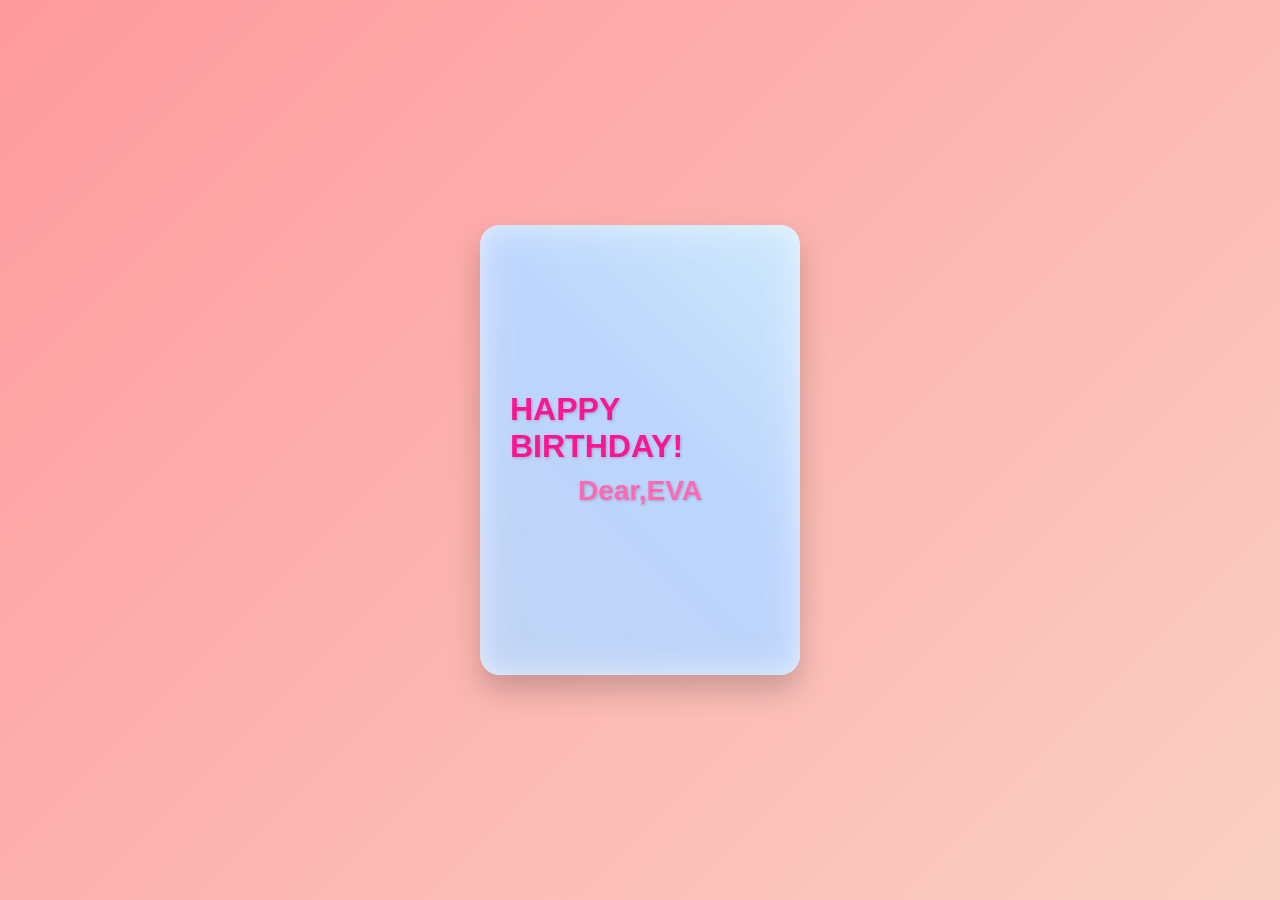
==== index.html @ 64f9e598 "Add files via upload" ====
<!DOCTYPE html>
<html lang="en">
<head>
    <meta charset="UTF-8">
    <meta name="viewport" content="width=device-width, initial-scale=1.0">
    <title>Happy Birthday Eva,!</title>
    <style>
       .riad00{
            color: darkgray;
            margin-right: -39%;
       }
        body {
            margin: 0;
            padding: 0;
            font-family: 'Arial', sans-serif;
            background-color: #f5f5f5;
            display: flex;
            justify-content: center;
            align-items: center;
            height: 100vh;
            overflow: hidden;
            transition: background-color 1s;
        }

        /* First Page - Decorated Card */
        .first-page {
            position: absolute;
            width: 100%;
            height: 100%;
            display: flex;
            justify-content: center;
            align-items: center;
            background: linear-gradient(135deg, #ff9a9e 0%, #fad0c4 100%);
            z-index: 10;
        }

        .decorated-card {
            width: 320px;
            height: 450px;
            background: white;
            border-radius: 20px;
            box-shadow: 0 15px 30px rgba(0, 0, 0, 0.2);
            display: flex;
            flex-direction: column;
            justify-content: center;
            align-items: center;
            padding: 30px;
            box-sizing: border-box;
            position: relative;
            overflow: hidden;
            transform-style: preserve-3d;
            transition: all 1s ease-in-out;
        }

        .decorated-card::before {
            content: "";
            position: absolute;
            top: -10px;
            left: -10px;
            right: -10px;
            bottom: -10px;
            background: linear-gradient(45deg, 
                          #ff9a9e, #fad0c4, #fbc2eb, #a6c1ee, 
                          #a1c4fd, #c2e9fb, #a1c4fd, #fbc2eb);
            background-size: 400% 400%;
            z-index: -1;
            animation: gradientBG 15s ease infinite;
            filter: blur(20px);
            opacity: 0.7;
        }

        .decorated-card h1 {
            font-size: 32px;
            color: #FF1493;
            margin-bottom: 10px;
            text-shadow: 1px 1px 3px rgba(0, 0, 0, 0.2);
            z-index: 2;
        }

        .decorated-card h2 {
            font-size: 28px;
            color: #FF69B4;
            margin-top: 0;
            text-shadow: 1px 1px 3px rgba(0, 0, 0, 0.2);
            z-index: 2;
        }

        .confetti {
            position: absolute;
            width: 10px;
            height: 10px;
            opacity: 0;
            z-index: 1;
        }

        .flipped {
            transform: rotateY(180deg);
            opacity: 0;
        }

        /* Cake Page */
        .page {
            display: none;
            flex-direction: column;
            align-items: center;
            justify-content: center;
            text-align: center;
            position: absolute;
            width: 100%;
            height: 100%;
            background: linear-gradient(to bottom, #ffe6eb, #fff);
        }

        .cake-container {
            position: relative;
            width: 100%;
            display: flex;
            flex-direction: column;
            align-items: center;
            margin-bottom: 30px;
        }

        .cake-title {
            font-size: 28px;
            color: #FF1493;
            margin-bottom: 20px;
            text-shadow: 1px 1px 3px rgba(0, 0, 0, 0.1);
            margin-bottom: 30%;
        }

        .cake {
            position: relative;
            width: 240px;
            height: 180px;
            z-index: 2;
        }

        .plate {
            width: 260px;
            height: 30px;
            background: none;
            border-radius: 50%;
            margin: auto;
            box-shadow: 0 5px 15px rgba(0, 0, 0, 0.1);
            position: relative;
            z-index: 1;
            margin-left: -5%;
            display: none;
        }

        .cake-bottom {
            width: 240px;
            height: 90px;
            background: linear-gradient(to bottom, #FFB6C1, #FF69B4);
            border-radius: 15px 15px 0 0;
            margin: auto;
            position: relative;
            z-index: 2;
            box-shadow: inset 0 -10px 20px rgba(255, 105, 180, 0.3);
        }

        .cake-top {
            width: 220px;
            height: 50px;
            background: linear-gradient(to bottom, #FF69B4, #FF1493);
            border-radius: 15px 15px 0 0;
            margin: 0 auto;
            position: relative;
            top: -10px;
            z-index: 3;
            box-shadow: inset 0 -10px 20px rgba(255, 20, 147, 0.3);
        }

        .frosting {
            position: absolute;
            width: 100%;
            height: 15px;
            background: white;
            border-radius: 50%;
            top: -7px;
            z-index: 4;
            box-shadow: 0 2px 5px rgba(0, 0, 0, 0.1);
            margin-top: 55%;
        }

        .candle {
            position: absolute;
            width: 8px;
            height: 45px;
            background: linear-gradient(to bottom, #FFF, #FFD700, #FFA500);
            top: -55px;
            z-index: 5;
            border-radius: 3px;
            box-shadow: 0 0 8px rgba(255, 215, 0, 0.5);
            margin-top: 5%;
        }

        .flame {
            position: absolute;
            width: 12px;
            height: 25px;
            background: linear-gradient(to bottom, #FFF, #FFA500, #FF4500);
            border-radius: 50% 50% 20% 20%;
            top: -25px;
            left: -2px;
            box-shadow: 0 0 20px #FF4500, 0 0 40px #FFA500;
            opacity: 1;
            transition: all 0.3s;
            animation: flicker 0.5s infinite alternate;
        }

        @keyframes flicker {
            0% { transform: scale(1); opacity: 1; }
            50% { transform: scale(1.1); opacity: 0.9; }
            100% { transform: scale(0.9); opacity: 0.8; }
        }

        .button {
            padding: 12px 25px;
            background: linear-gradient(to bottom, #FF69B4, #FF1493);
            color: white;
            border: none;
            border-radius: 50px;
            font-size: 18px;
            cursor: pointer;
            box-shadow: 0 5px 15px rgba(255, 105, 180, 0.4);
            transition: all 0.3s;
            margin-top: 20px;
            outline: none;
            z-index: 10;
        }

        .button:hover {
            transform: translateY(-3px);
            box-shadow: 0 8px 20px rgba(255, 105, 180, 0.6);
        }

        .button:active {
            transform: translateY(1px);
        }

        /* Final Card */
        .final-card {
            background: white;
            width: 320px;
            height: 450px;
            border-radius: 20px;
            box-shadow: 0 15px 30px rgba(0, 0, 0, 0.2);
            display: flex;
            flex-direction: column;
            justify-content: center;
            align-items: center;
            padding: 30px;
            box-sizing: border-box;
            position: relative;
            overflow: hidden;
        }

        .final-card::before {
            content: "";
            position: absolute;
            top: -10px;
            left: -10px;
            right: -10px;
            bottom: -10px;
            background: linear-gradient(45deg, 
                          #ff9a9e, #fad0c4, #fbc2eb, #a6c1ee, 
                          #a1c4fd, #c2e9fb, #a1c4fd, #fbc2eb);
            background-size: 400% 400%;
            z-index: -1;
            animation: gradientBG 15s ease infinite;
            filter: blur(20px);
            opacity: 0.7;
        }

        .final-card h2 {
            font-size: 24px;
            color: #FF1493;
            margin-bottom: 20px;
            text-align: center;
        }

        .final-card p {
            font-size: 16px;
            color: #555;
            margin: 10px 0;
            text-align: center;
            line-height: 1.5;
        }

        .balloon {
            position: absolute;
            width: 50px;
            height: 60px;
            border-radius: 50%;
            opacity: 0.8;
            z-index: 1;
        }

        .balloon-string {
            position: absolute;
            width: 1px;
            background-color: darkgray;
        }

        @keyframes gradientBG {
            0% { background-position: 0% 50%; }
            50% { background-position: 100% 50%; }
            100% { background-position: 0% 50%; }
        }

        @keyframes float {
            0% {
                transform: translateY(0) rotate(0deg);
                opacity: 1;
            }
            100% {
                transform: translateY(-100px) rotate(360deg);
                opacity: 0;
            }
        }

        @keyframes floatUp {
            0% {
                transform: translateY(0) rotate(0deg);
                opacity: 1;
            }
            100% {
                transform: translateY(-500px) rotate(360deg);
                opacity: 0;
            }
        }

        /* Particles for blowing effect */
        .particle {
            position: absolute;
            background-color: rgba(255, 255, 255, 0.8);
            border-radius: 50%;
            pointer-events: none;
            z-index: 5;
        }
    </style>
</head>
<body>
    <!-- First Page - Decorated Card -->
    <div class="first-page" id="firstPage">
        <div class="decorated-card" id="birthdayCard">
            <h1>HAPPY BIRTHDAY!</h1>
            <h2>Dear,EVA</h2>
            <div id="confettiContainer1"></div>
        </div>
    </div>

    <!-- Cake Page -->
    <div class="page" id="cakePage">
        <h1 class="cake-title">Happy Birthday To You!</h1>
        <div class="cake-container">
            <div class="cake">
                <div class="plate"></div>
                <div class="cake-bottom"></div>
                <div class="cake-top"></div>
                <div class="frosting"></div>
                <div id="candlesContainer"></div>
            </div>
        </div>
        <button class="button" id="blowButton">Blow <Out></Out> Candles</button>
    </div>

    <!-- Final Card Page -->
    <div class="page" id="finalPage">
        <div class="final-card" id="finalCard">
            <h2>Happy Birthday Dear,</h2>
            <p>I know you're not having a great time.</p>
            <p>But I hope things get better soon.</p>
            <p>I pray that good things will happen</p>
            <p>and that you stay well.</p>
            <label class="riad00">@Riad</label>
            <div id="balloonsContainer"></div>
            <div id="confettiContainer2"></div>
        </div>
        <button class="button" id="restartButton">View Again</button>
    </div>

    <script>
        document.addEventListener('DOMContentLoaded', function() {
            const firstPage = document.getElementById('firstPage');
            const birthdayCard = document.getElementById('birthdayCard');
            const cakePage = document.getElementById('cakePage');
            const finalPage = document.getElementById('finalPage');
            const candlesContainer = document.getElementById('candlesContainer');
            const blowButton = document.getElementById('blowButton');
            const restartButton = document.getElementById('restartButton');
            const finalCard = document.getElementById('finalCard');
            const balloonsContainer = document.getElementById('balloonsContainer');
            const confettiContainer1 = document.getElementById('confettiContainer1');
            const confettiContainer2 = document.getElementById('confettiContainer2');

            // Create confetti for first page
            function createConfetti(container) {
                const colors = ['#ff9a9e', '#fad0c4', '#fbc2eb', '#a6c1ee', '#a1c4fd', '#c2e9fb'];
                
                for (let i = 0; i < 50; i++) {
                    const confetti = document.createElement('div');
                    confetti.className = 'confetti';
                    confetti.style.background = colors[Math.floor(Math.random() * colors.length)];
                    
                    // Random position
                    confetti.style.left = `${Math.random() * 320}px`;
                    confetti.style.top = `${Math.random() * 450}px`;
                    
                    // Random shape
                    if (Math.random() > 0.5) {
                        confetti.style.borderRadius = '50%';
                    } else {
                        confetti.style.borderRadius = '0';
                        confetti.style.transform = `rotate(${Math.random() * 360}deg)`;
                    }
                    
                    // Random size
                    const size = Math.random() * 12 + 5;
                    confetti.style.width = `${size}px`;
                    confetti.style.height = `${size}px`;
                    
                    container.appendChild(confetti);
                    
                    // Animate with delay
                    setTimeout(() => {
                        confetti.style.opacity = '1';
                        confetti.style.animation = `float ${Math.random() * 3 + 2}s linear forwards`;
                    }, i * 50);
                }
            }

            // Create 19 improved candles
            function createCandles() {
                for (let i = 0; i < 19; i++) {
                    const candle = document.createElement('div');
                    candle.className = 'candle';
                    
                    // Position candles evenly across the cake
                    const leftPosition = 10 + (i * 11.5);
                    candle.style.left = `${leftPosition}px`;
                    
                    const flame = document.createElement('div');
                    flame.className = 'flame';
                    flame.id = `flame-${i}`;
                    
                    candle.appendChild(flame);
                    candlesContainer.appendChild(candle);
                }
            }

            // Create balloons for final card
            function createBalloons() {
                const colors = ['#ff9a9e', '#fad0c4', '#fbc2eb', '#a6c1ee', '#a1c4fd', '#c2e9fb'];
                
                for (let i = 0; i < 12; i++) {
                    const balloon = document.createElement('div');
                    balloon.className = 'balloon';
                    balloon.style.background = colors[i % colors.length];
                    
                    // Random position
                    const left = Math.random() * 270 + 25;
                    const top = Math.random() * 350 + 100;
                    balloon.style.left = `${left}px`;
                    balloon.style.top = `${top}px`;
                    
                    // Random size
                    const size = Math.random() * 30 + 40;
                    balloon.style.width = `${size}px`;
                    balloon.style.height = `${size * 1.25}px`;
                    
                    // String
                    const string = document.createElement('div');
                    string.className = 'balloon-string';
                    string.style.left = `${left + size/2}px`;
                    string.style.top = `${top + size * 1.25}px`;
                    string.style.height = `${Math.random() * 50 + 50}px`;
                    string.style.transform = `rotate(${Math.random() * 30 - 15}deg)`;
                    
                    balloonsContainer.appendChild(balloon);
                    balloonsContainer.appendChild(string);
                    
                    // Animate balloon
                    balloon.style.animation = `floatUp ${Math.random() * 10 + 10}s linear infinite`;
                    balloon.style.animationDelay = `${Math.random() * 5}s`;
                }
            }

            // First page confetti
            createConfetti(confettiContainer1);

            // Animate first page transition to cake page
            setTimeout(() => {
                birthdayCard.classList.add('flipped');
                
                setTimeout(() => {
                    firstPage.style.display = 'none';
                    cakePage.style.display = 'flex';
                    createCandles();
                }, 1000);
            }, 3000);

            // Blow out candles animation
            blowButton.addEventListener('click', function() {
                // Disable button during animation
                blowButton.disabled = true;
                
                // Create particles for blowing effect
                for (let i = 0; i < 50; i++) {
                    createParticle();
                }
                
                // Blow out each candle with slight delay between them
                const flames = document.querySelectorAll('.flame');
                let candlesBlown = 0;
                
                flames.forEach((flame, index) => {
                    setTimeout(() => {
                        // Flicker before going out
                        flame.style.animation = 'none';
                        flame.style.transform = 'scale(1.5)';
                        flame.style.opacity = '0.7';
                        
                        setTimeout(() => {
                            flame.style.opacity = '0';
                            flame.style.transform = 'scale(0)';
                            
                            // Create smoke effect
                            createSmoke(flame);
                            
                            candlesBlown++;
                            
                            // If all candles are blown, show final page
                            if (candlesBlown === flames.length) {
                                setTimeout(() => {
                                    cakePage.style.display = 'none';
                                    finalPage.style.display = 'flex';
                                    createBalloons();
                                    createConfetti(confettiContainer2);
                                    document.body.style.backgroundColor = '#ffe6eb';
                                }, 1000);
                            }
                        }, 200);
                    }, index * 150);
                });
            });

            // Restart button
            restartButton.addEventListener('click', function() {
                finalPage.style.display = 'none';
                firstPage.style.display = 'flex';
                birthdayCard.classList.remove('flipped');
                setTimeout(() => {
                    birthdayCard.classList.add('flipped');
                    setTimeout(() => {
                        firstPage.style.display = 'none';
                        cakePage.style.display = 'flex';
                        
                        // Reset candles
                        candlesContainer.innerHTML = '';
                        createCandles();
                        
                        // Reset blow button
                        blowButton.disabled = false;
                    }, 1000);
                }, 500);
            });

            // Create particle for blowing effect
            function createParticle() {
                const particle = document.createElement('div');
                particle.className = 'particle';
                
                // Random size and position
                const size = Math.random() * 5 + 2;
                particle.style.width = `${size}px`;
                particle.style.height = `${size}px`;
                
                // Position near the button
                particle.style.left = `${Math.random() * 100 + 150}px`;
                particle.style.top = `${Math.random() * 50 + 450}px`;
                
                document.body.appendChild(particle);
                
                // Animate particle
                const animationDuration = Math.random() * 2 + 1;
                particle.style.animation = `float ${animationDuration}s linear forwards`;
                
                // Remove particle after animation
                setTimeout(() => {
                    particle.remove();
                }, animationDuration * 1000);
            }

            // Create smoke effect for extinguished candles
            function createSmoke(flame) {
                for (let i = 0; i < 5; i++) {
                    setTimeout(() => {
                        const smoke = document.createElement('div');
                        smoke.className = 'particle';
                        smoke.style.backgroundColor = `rgba(100, 100, 100, ${Math.random() * 0.5 + 0.3})`;
                        
                        // Random size and position
                        const size = Math.random() * 8 + 4;
                        smoke.style.width = `${size}px`;
                        smoke.style.height = `${size}px`;
                        
                        // Position at the candle
                        const candleRect = flame.parentElement.getBoundingClientRect();
                        smoke.style.left = `${candleRect.left + candleRect.width/2 - size/2}px`;
                        smoke.style.top = `${candleRect.top - 10}px`;
                        
                        document.body.appendChild(smoke);
                        
                        // Animate smoke
                        const animationDuration = Math.random() * 3 + 2;
                        smoke.style.animation = `float ${animationDuration}s linear forwards`;
                        
                        // Remove smoke after animation
                        setTimeout(() => {
                            smoke.remove();
                        }, animationDuration * 1000);
                    }, i * 200);
                }
            }
        });
    </script>
</body>
</html>
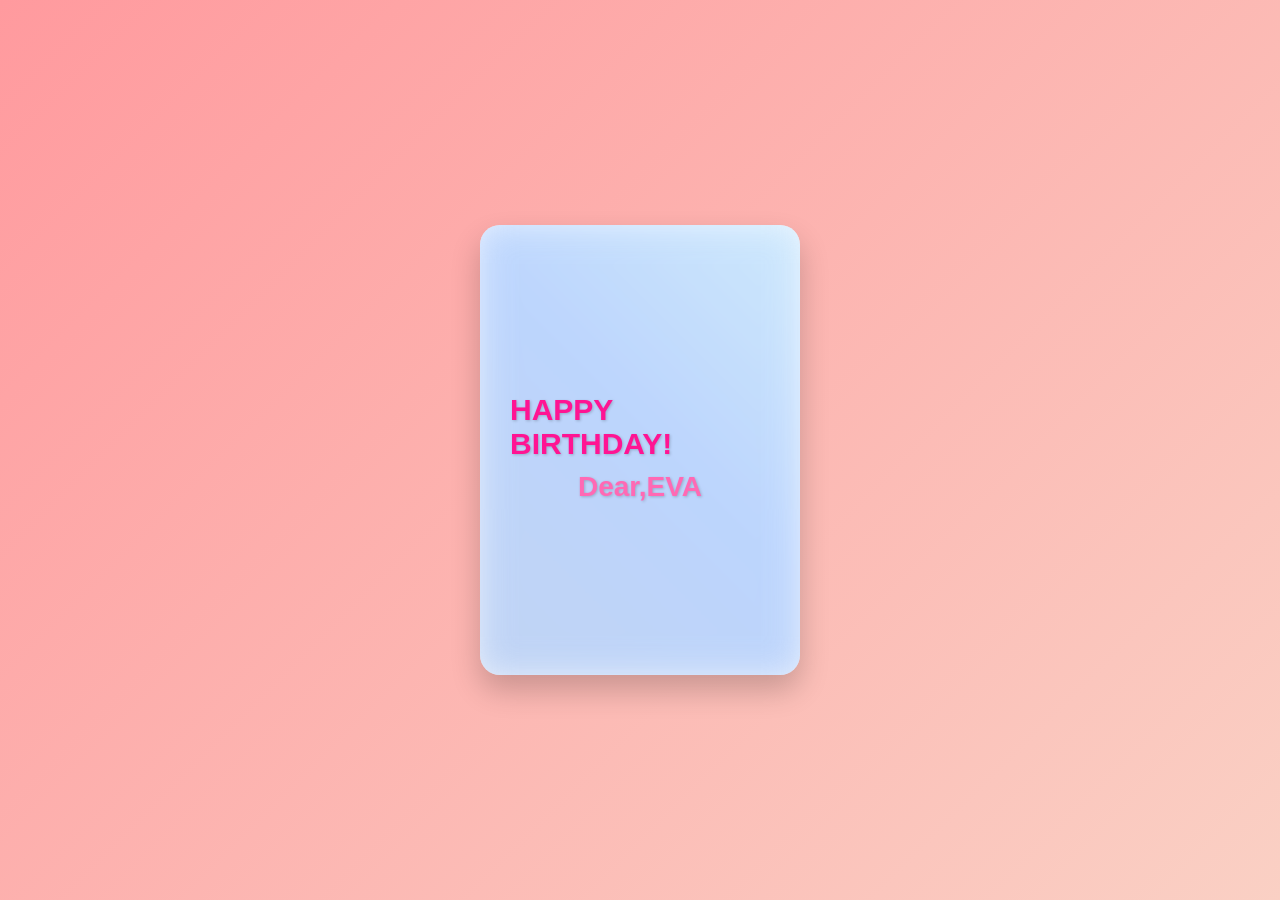
==== commit a72b6e94: "index.html" ====
--- a/index.html
+++ b/index.html
@@ -70,7 +70,7 @@
         }
 
         .decorated-card h1 {
-            font-size: 32px;
+            font-size: 30px;
             color: #FF1493;
             margin-bottom: 10px;
             text-shadow: 1px 1px 3px rgba(0, 0, 0, 0.2);
@@ -627,4 +627,4 @@
         });
     </script>
 </body>
-</html>+</html>
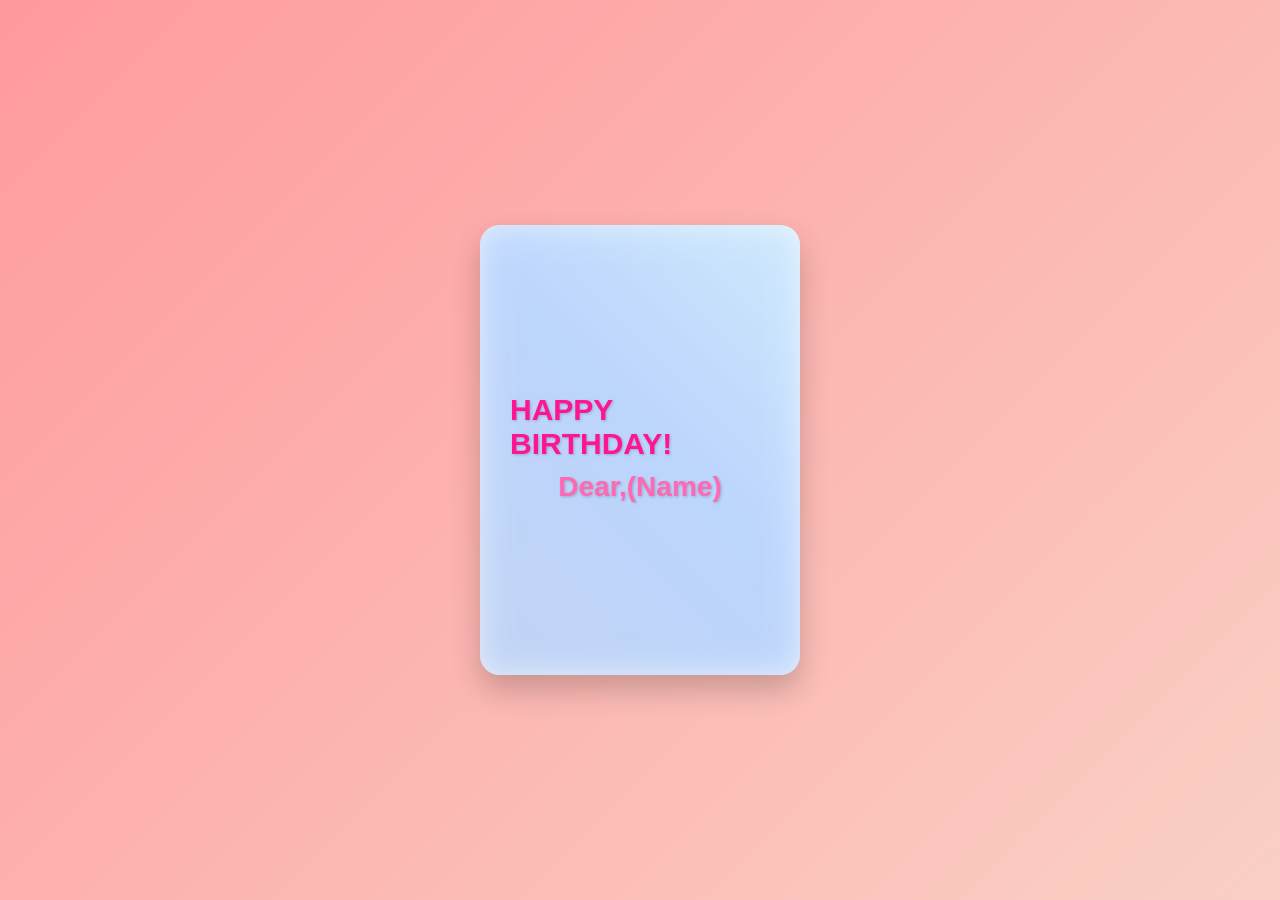
==== commit c121fcf2: "index.html" ====
--- a/index.html
+++ b/index.html
@@ -3,8 +3,13 @@
 <head>
     <meta charset="UTF-8">
     <meta name="viewport" content="width=device-width, initial-scale=1.0">
-    <title>Happy Birthday Eva,!</title>
+    <title>Happy Birthday (Name),!</title>
     <style>
+       .copyright{
+            padding-top: 15%;
+            color: darkgray;
+            font-size: 14px;
+       }
        .riad00{
             color: darkgray;
             margin-right: -39%;
@@ -346,7 +351,7 @@
     <div class="first-page" id="firstPage">
         <div class="decorated-card" id="birthdayCard">
             <h1>HAPPY BIRTHDAY!</h1>
-            <h2>Dear,EVA</h2>
+            <h2>Dear,(Name)</h2>
             <div id="confettiContainer1"></div>
         </div>
     </div>
@@ -369,18 +374,18 @@
     <!-- Final Card Page -->
     <div class="page" id="finalPage">
         <div class="final-card" id="finalCard">
-            <h2>Happy Birthday Dear,</h2>
-            <p>I know you're not having a great time.</p>
-            <p>But I hope things get better soon.</p>
-            <p>I pray that good things will happen</p>
-            <p>and that you stay well.</p>
+            <h2>Happy Birthday Dear....,</h2>
+            <p>Your special message......</p>
+            <p>Your special message.......</p>
+            <p>Your special message......</p>
+            <p>Your special message......</p>
             <label class="riad00">@Riad</label>
             <div id="balloonsContainer"></div>
             <div id="confettiContainer2"></div>
         </div>
         <button class="button" id="restartButton">View Again</button>
+       <label class="copyright">©Copyright Md.Riad</label>
     </div>
-
     <script>
         document.addEventListener('DOMContentLoaded', function() {
             const firstPage = document.getElementById('firstPage');
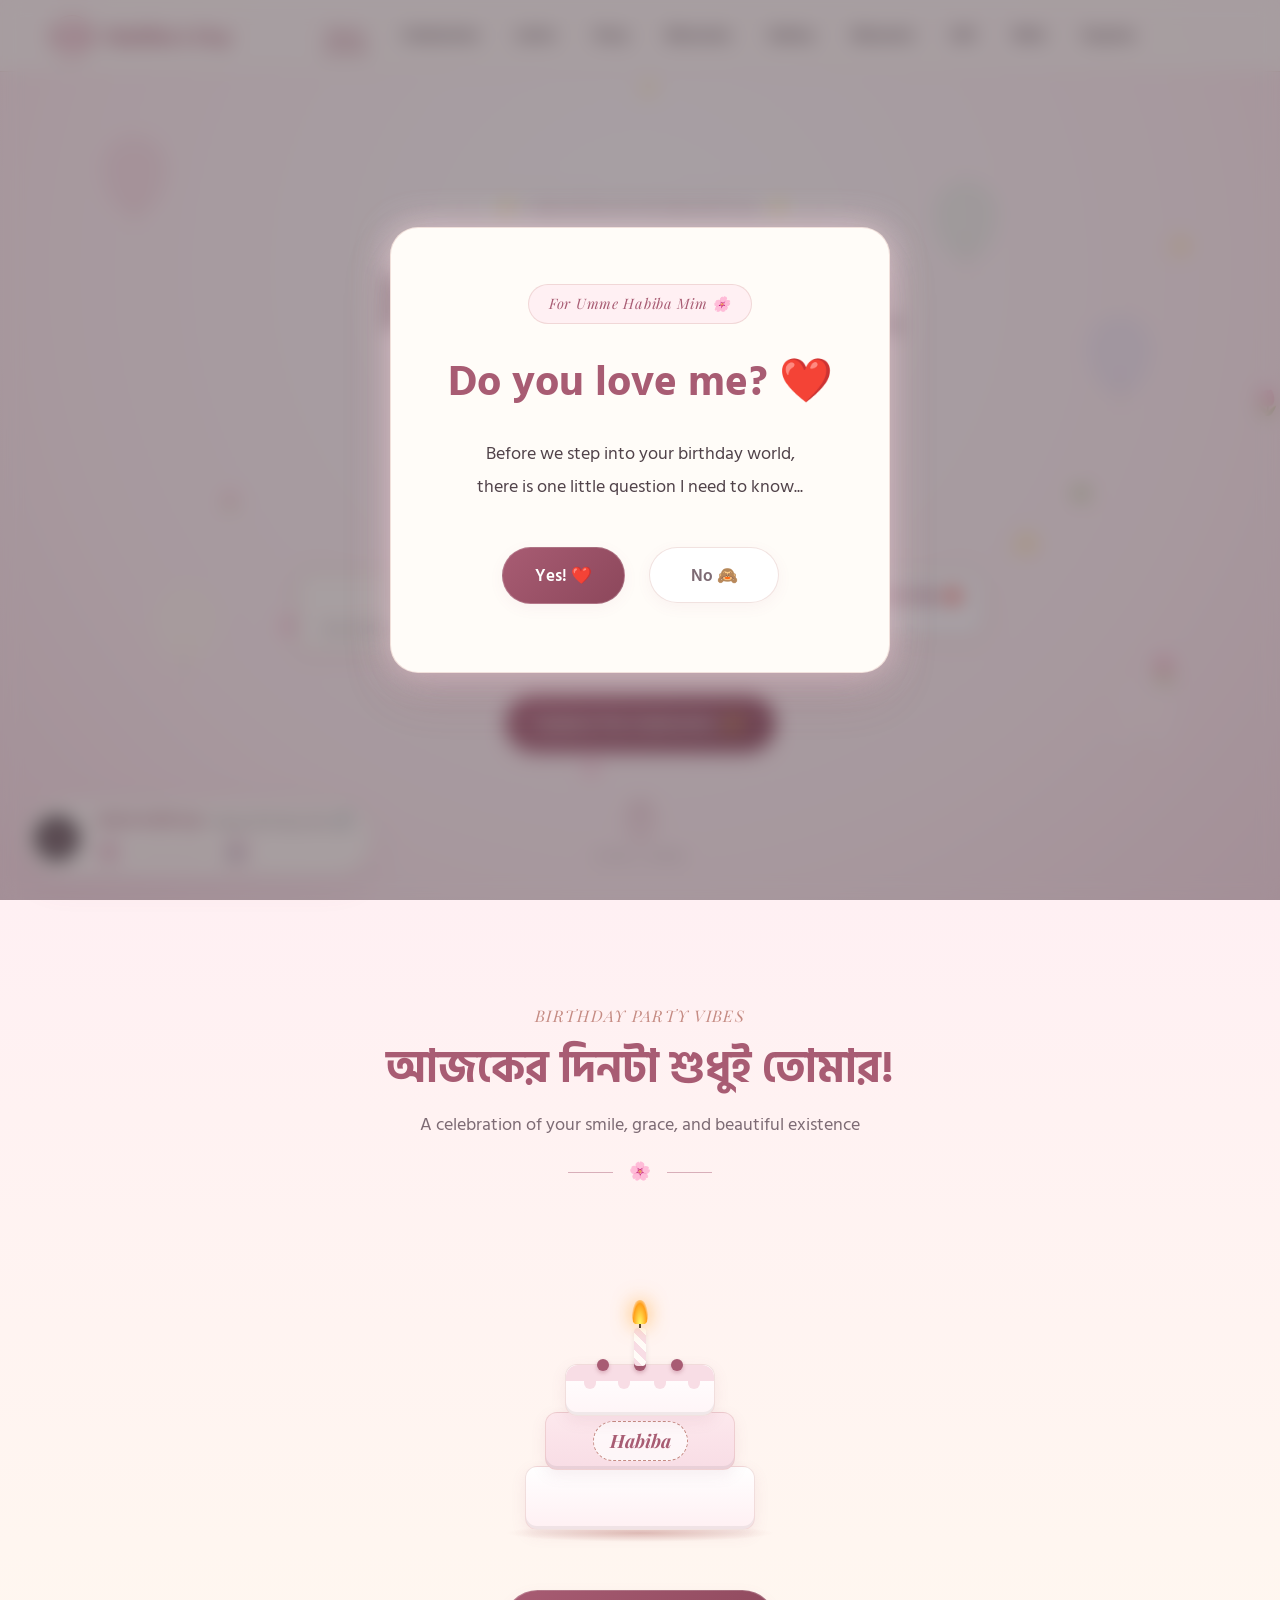
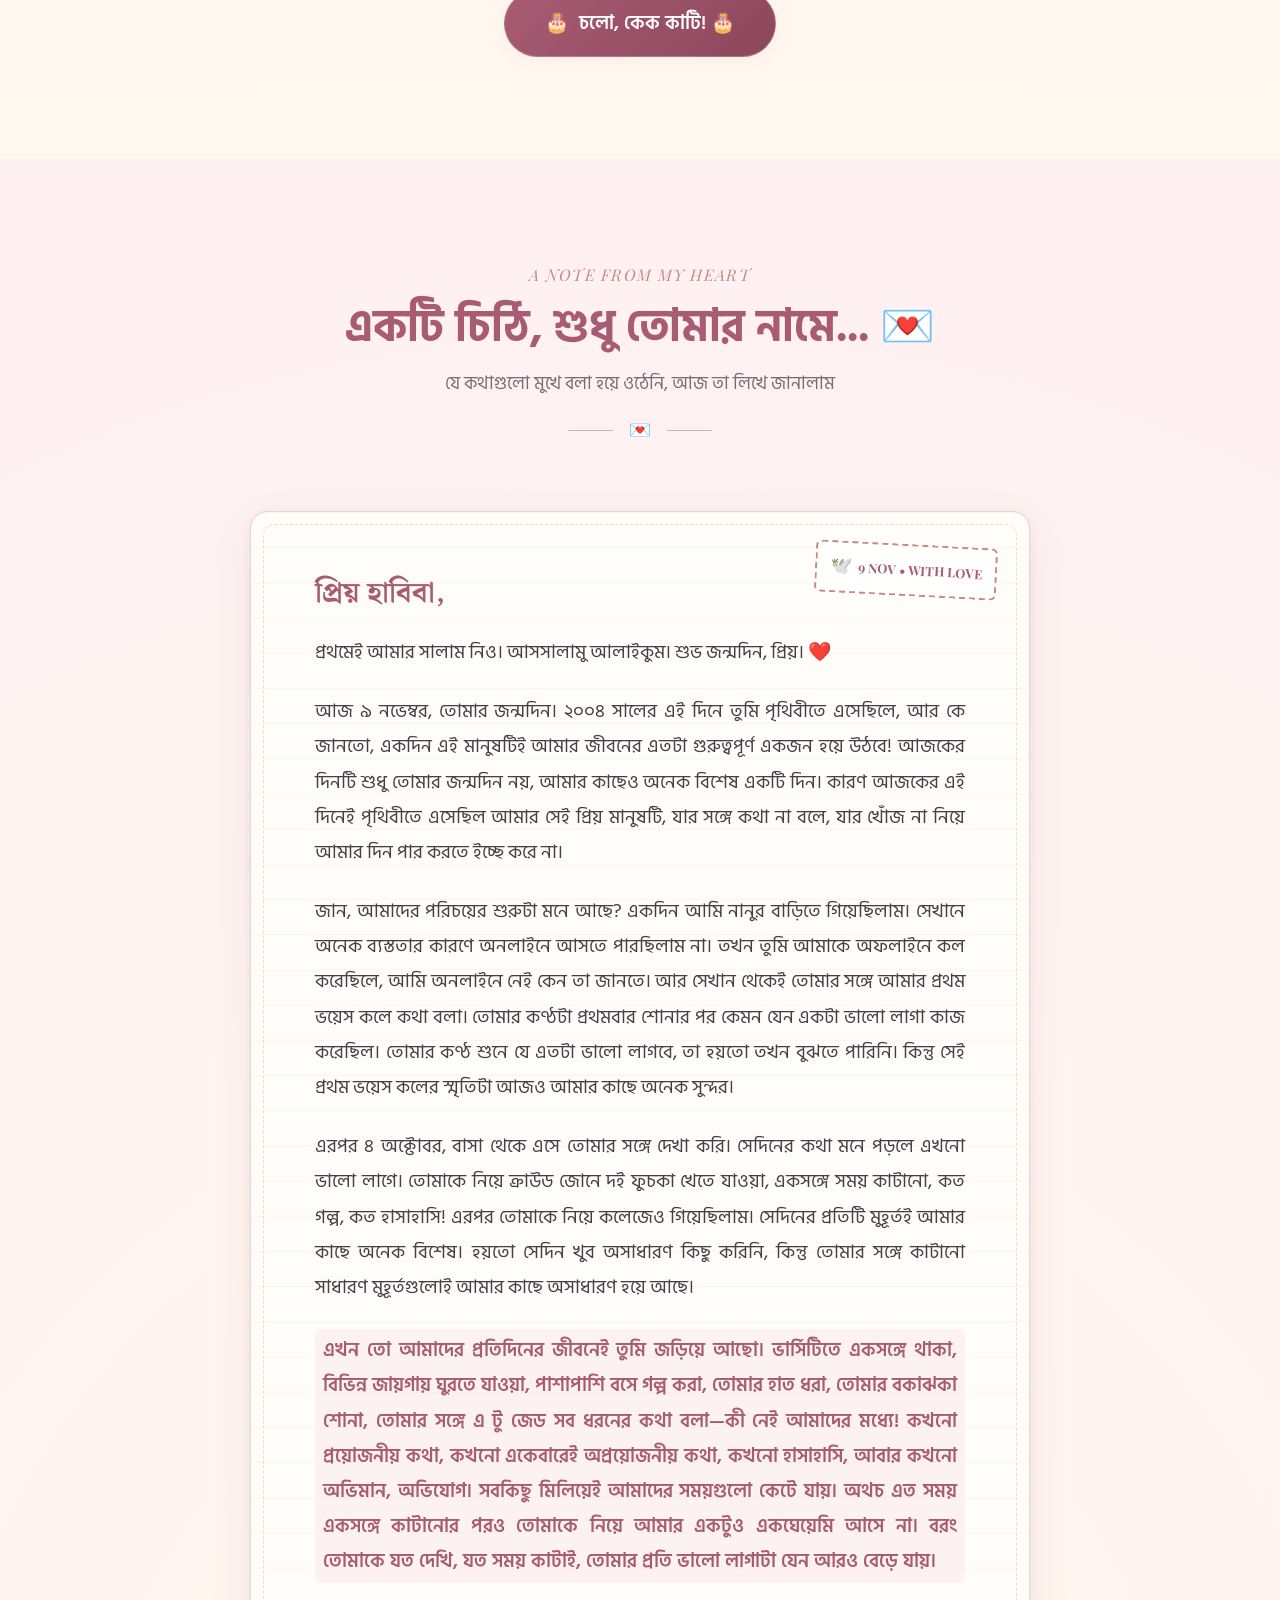
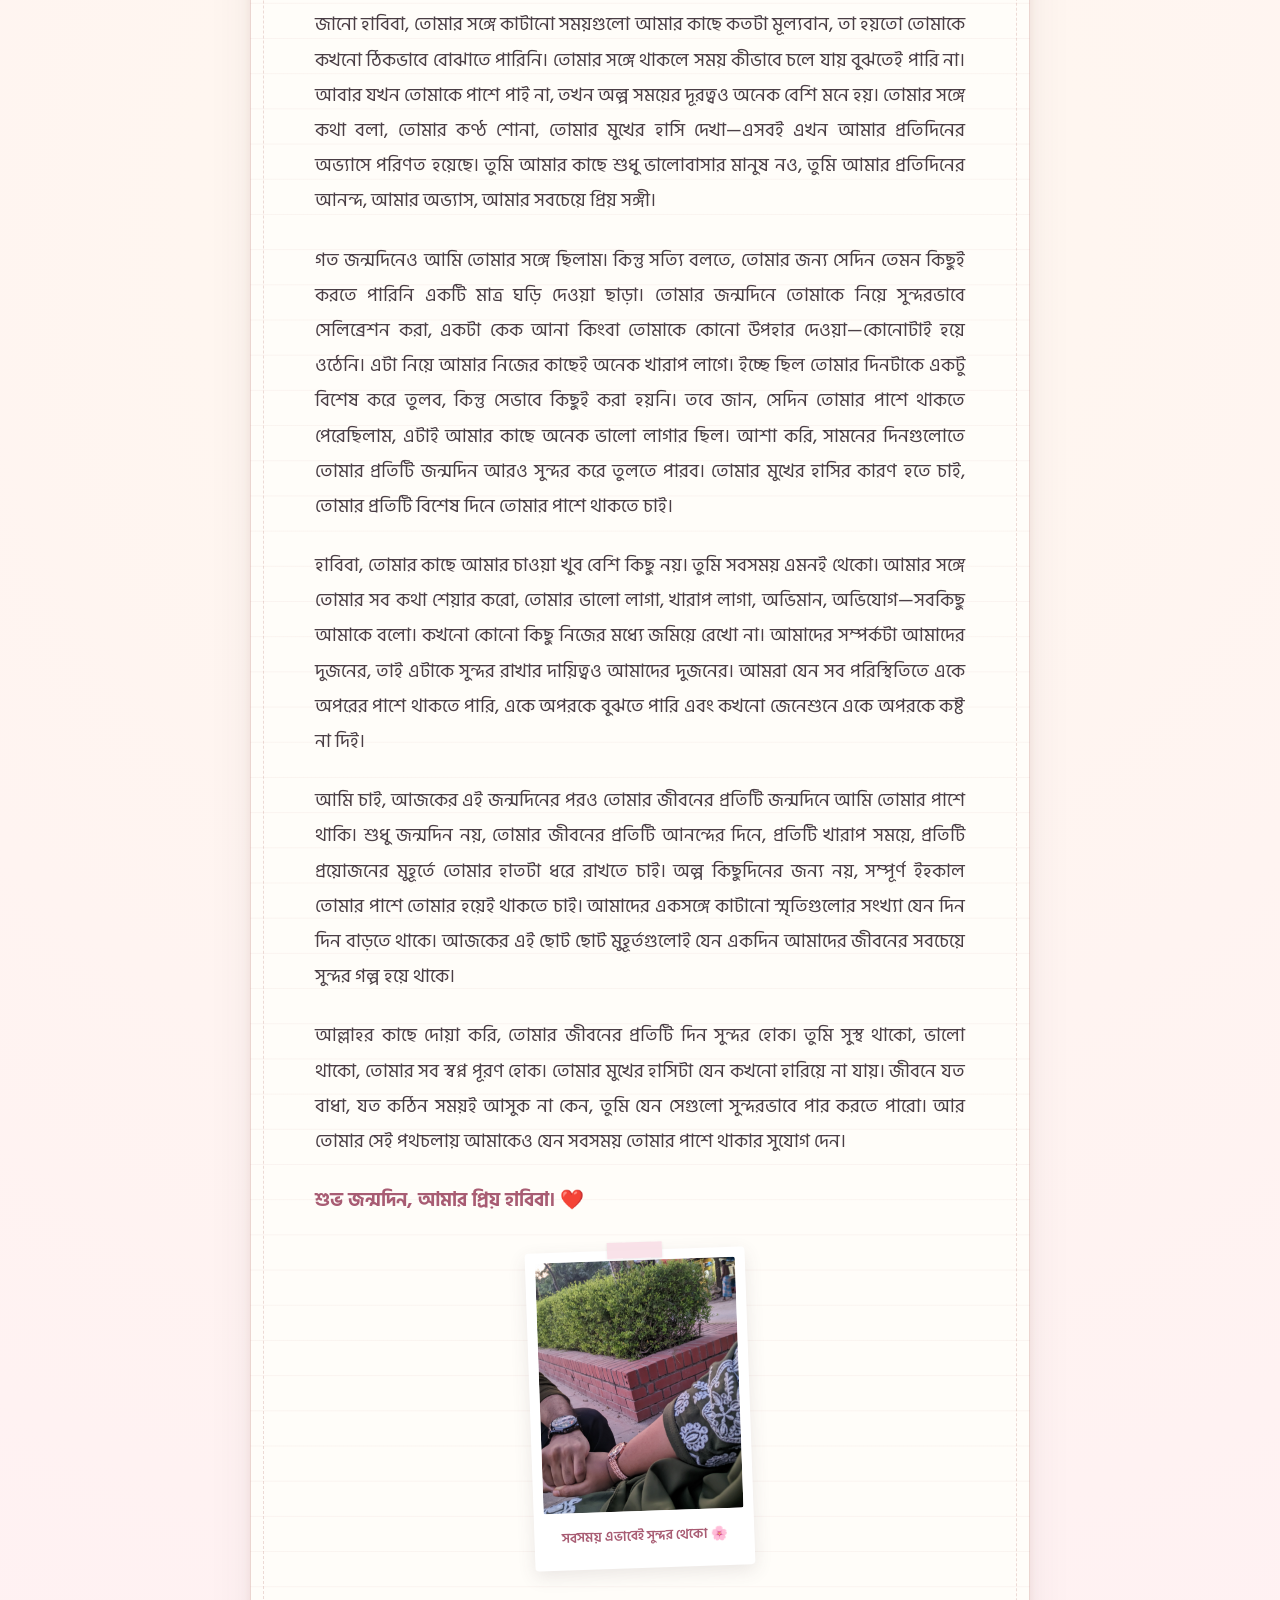
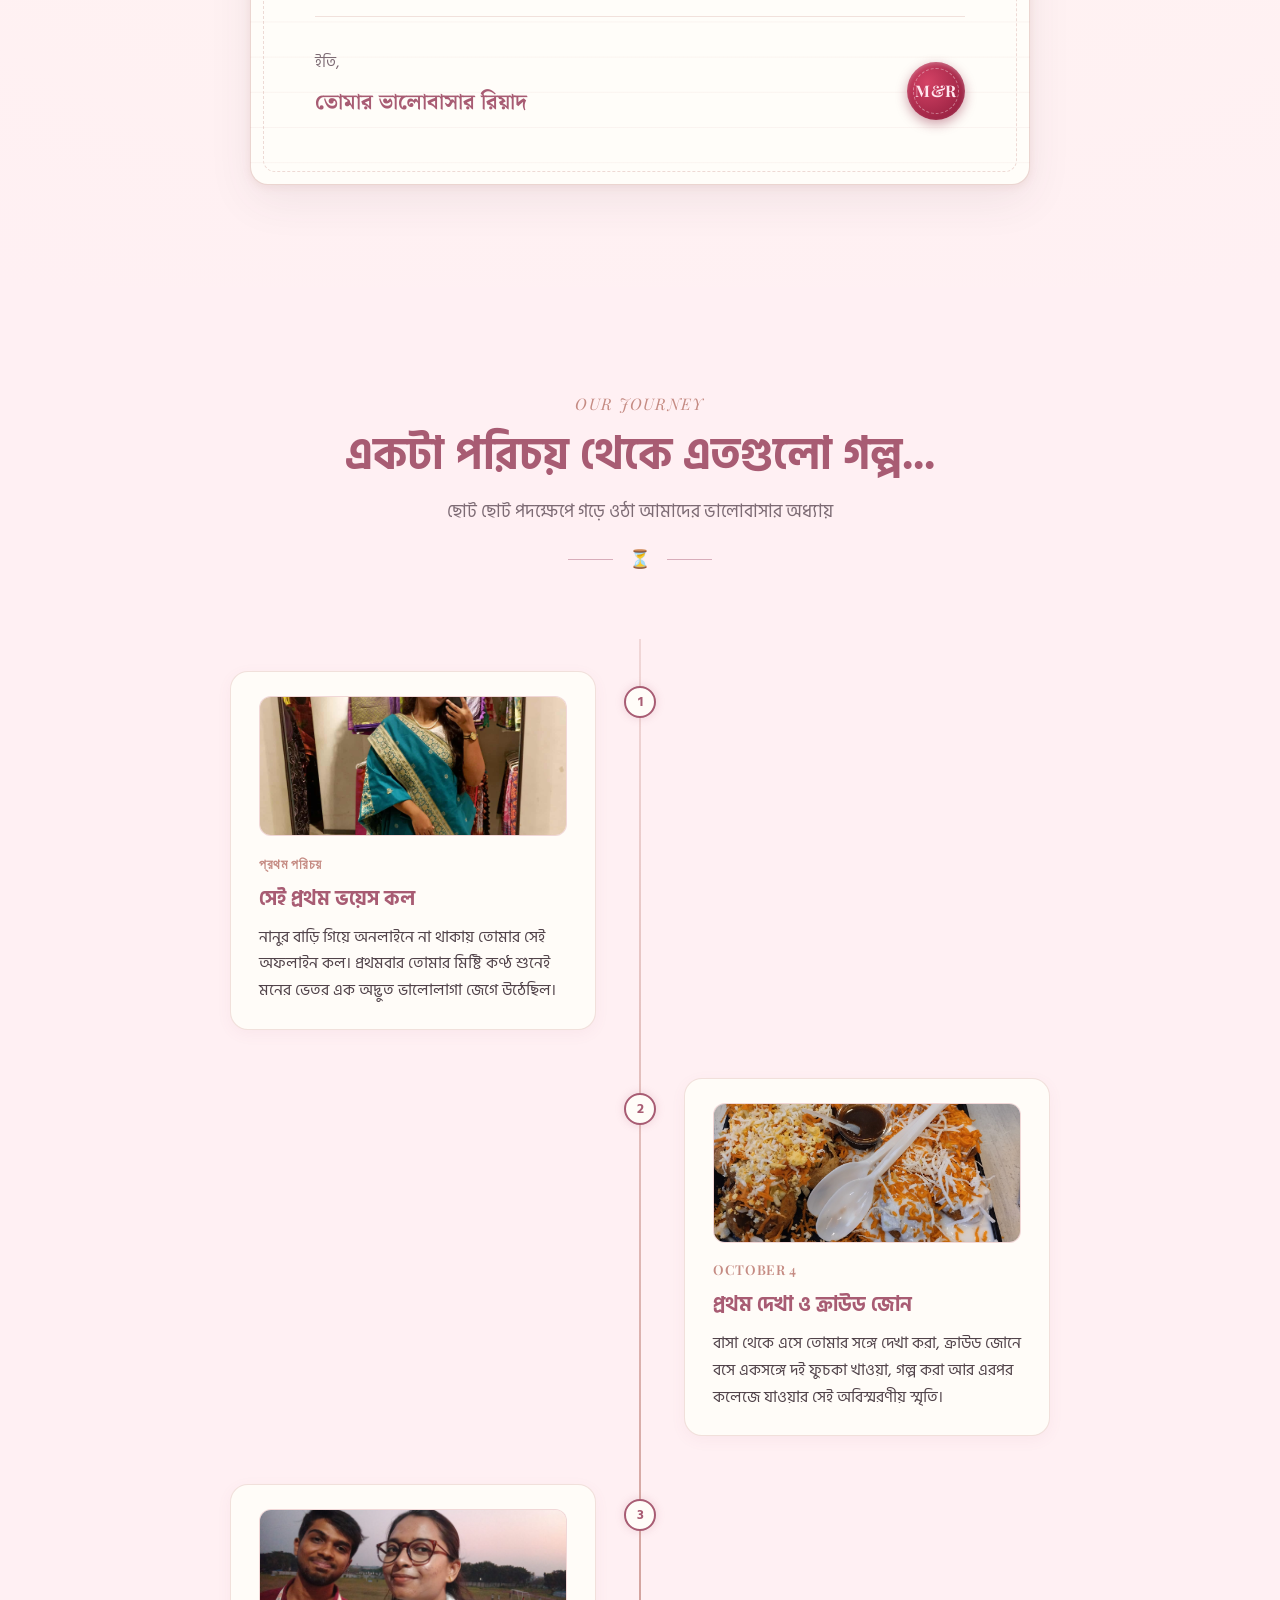
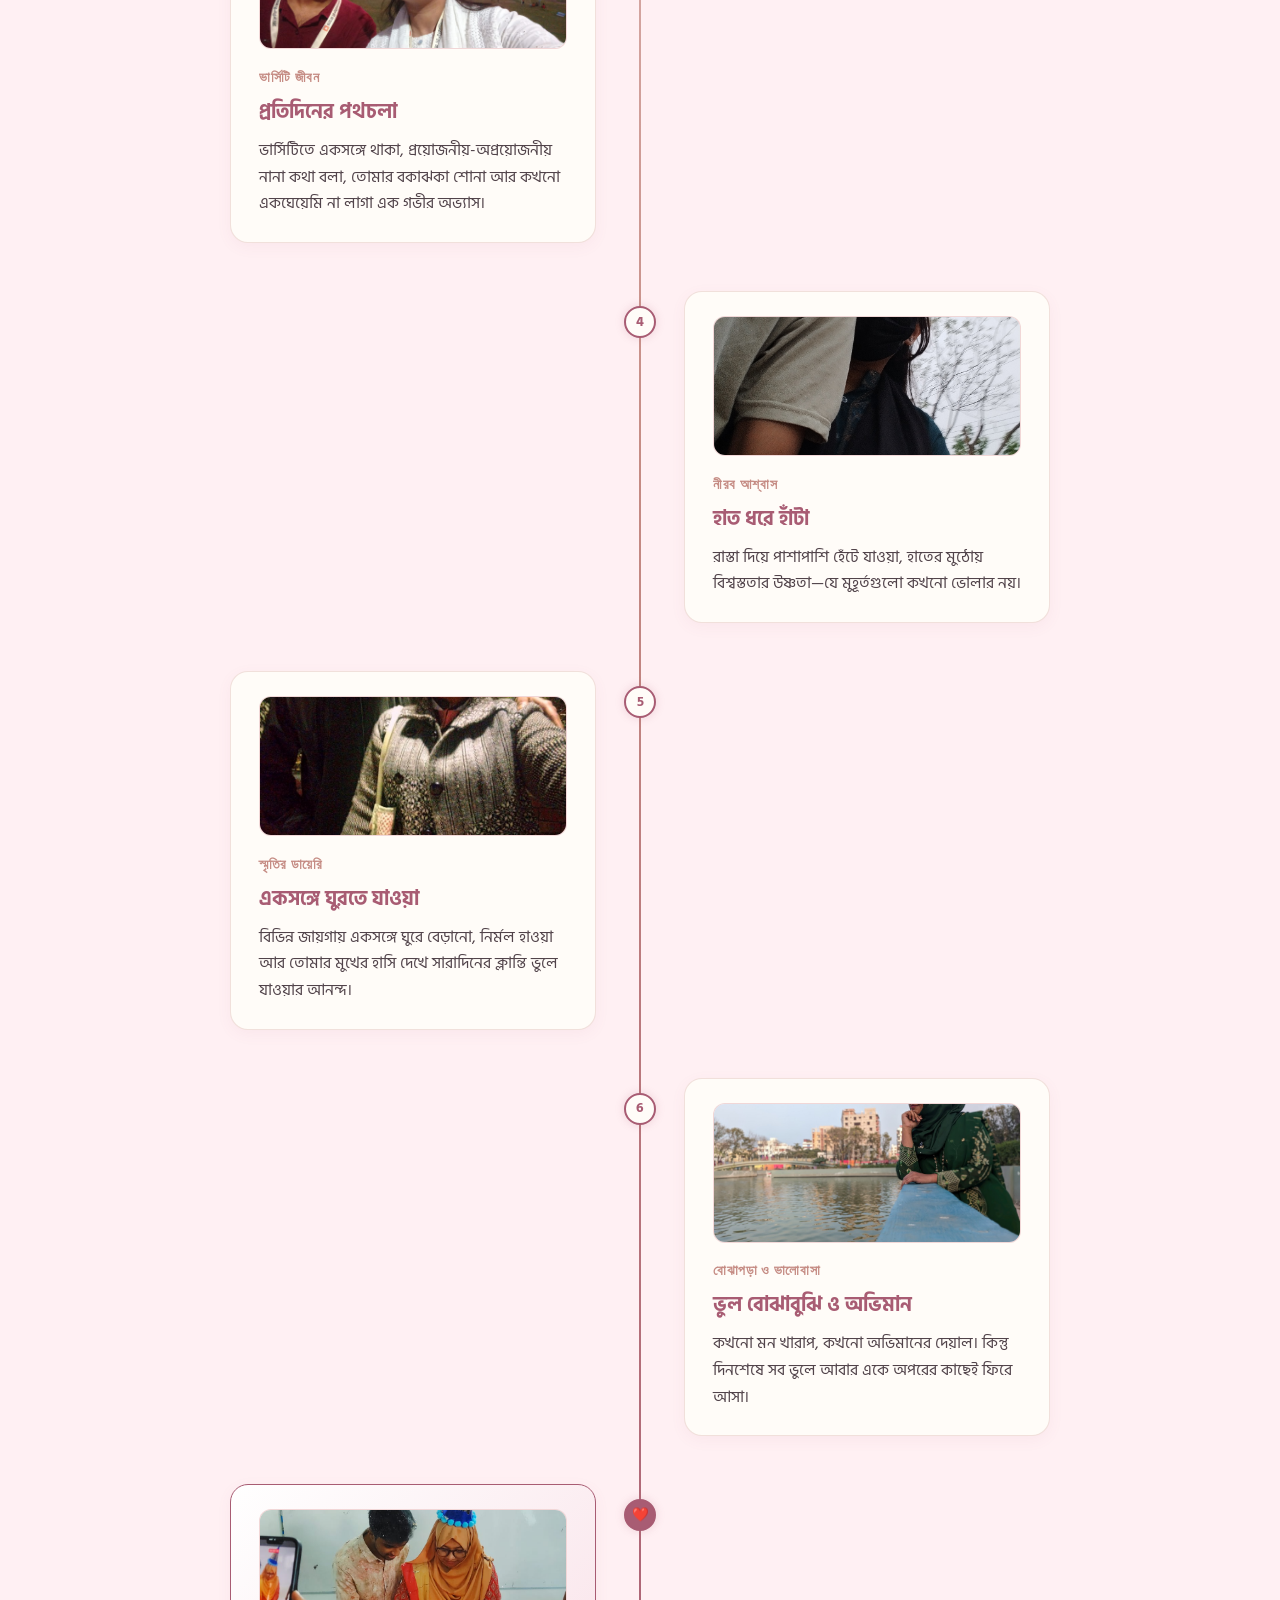
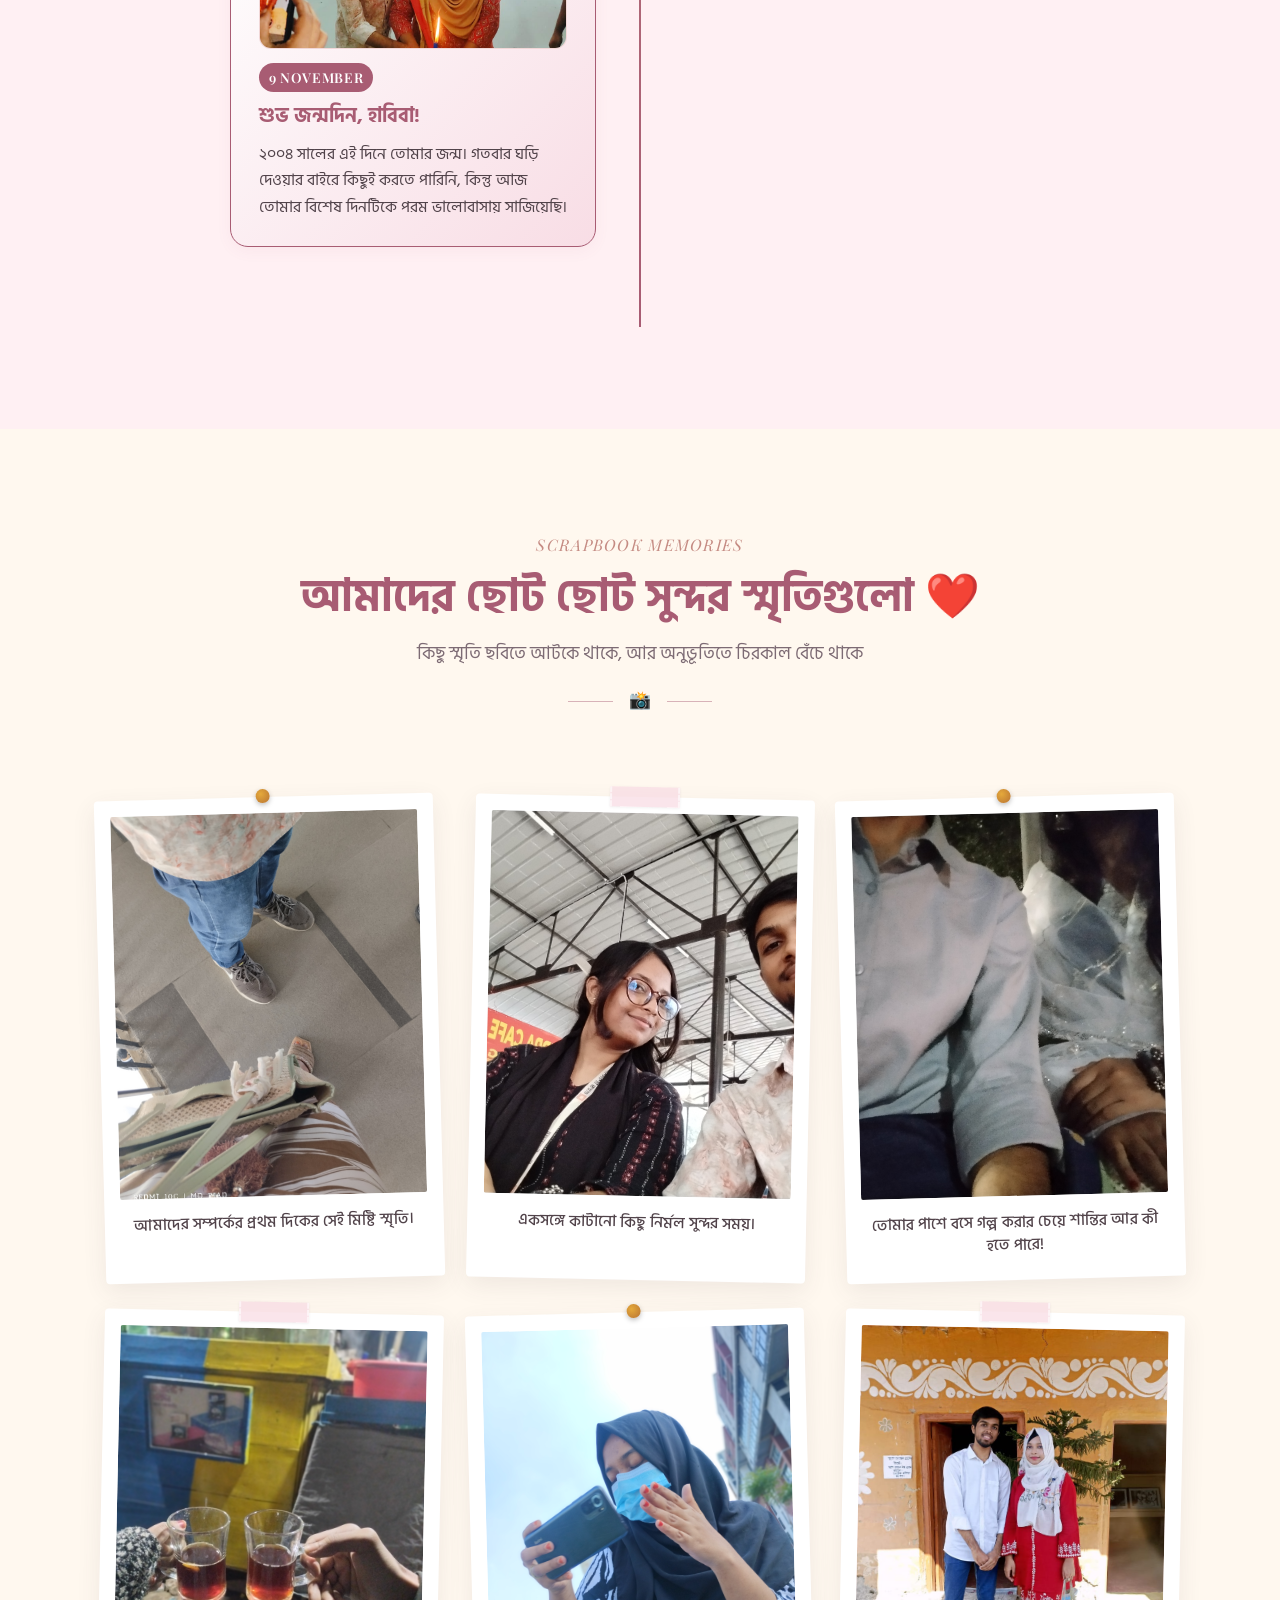
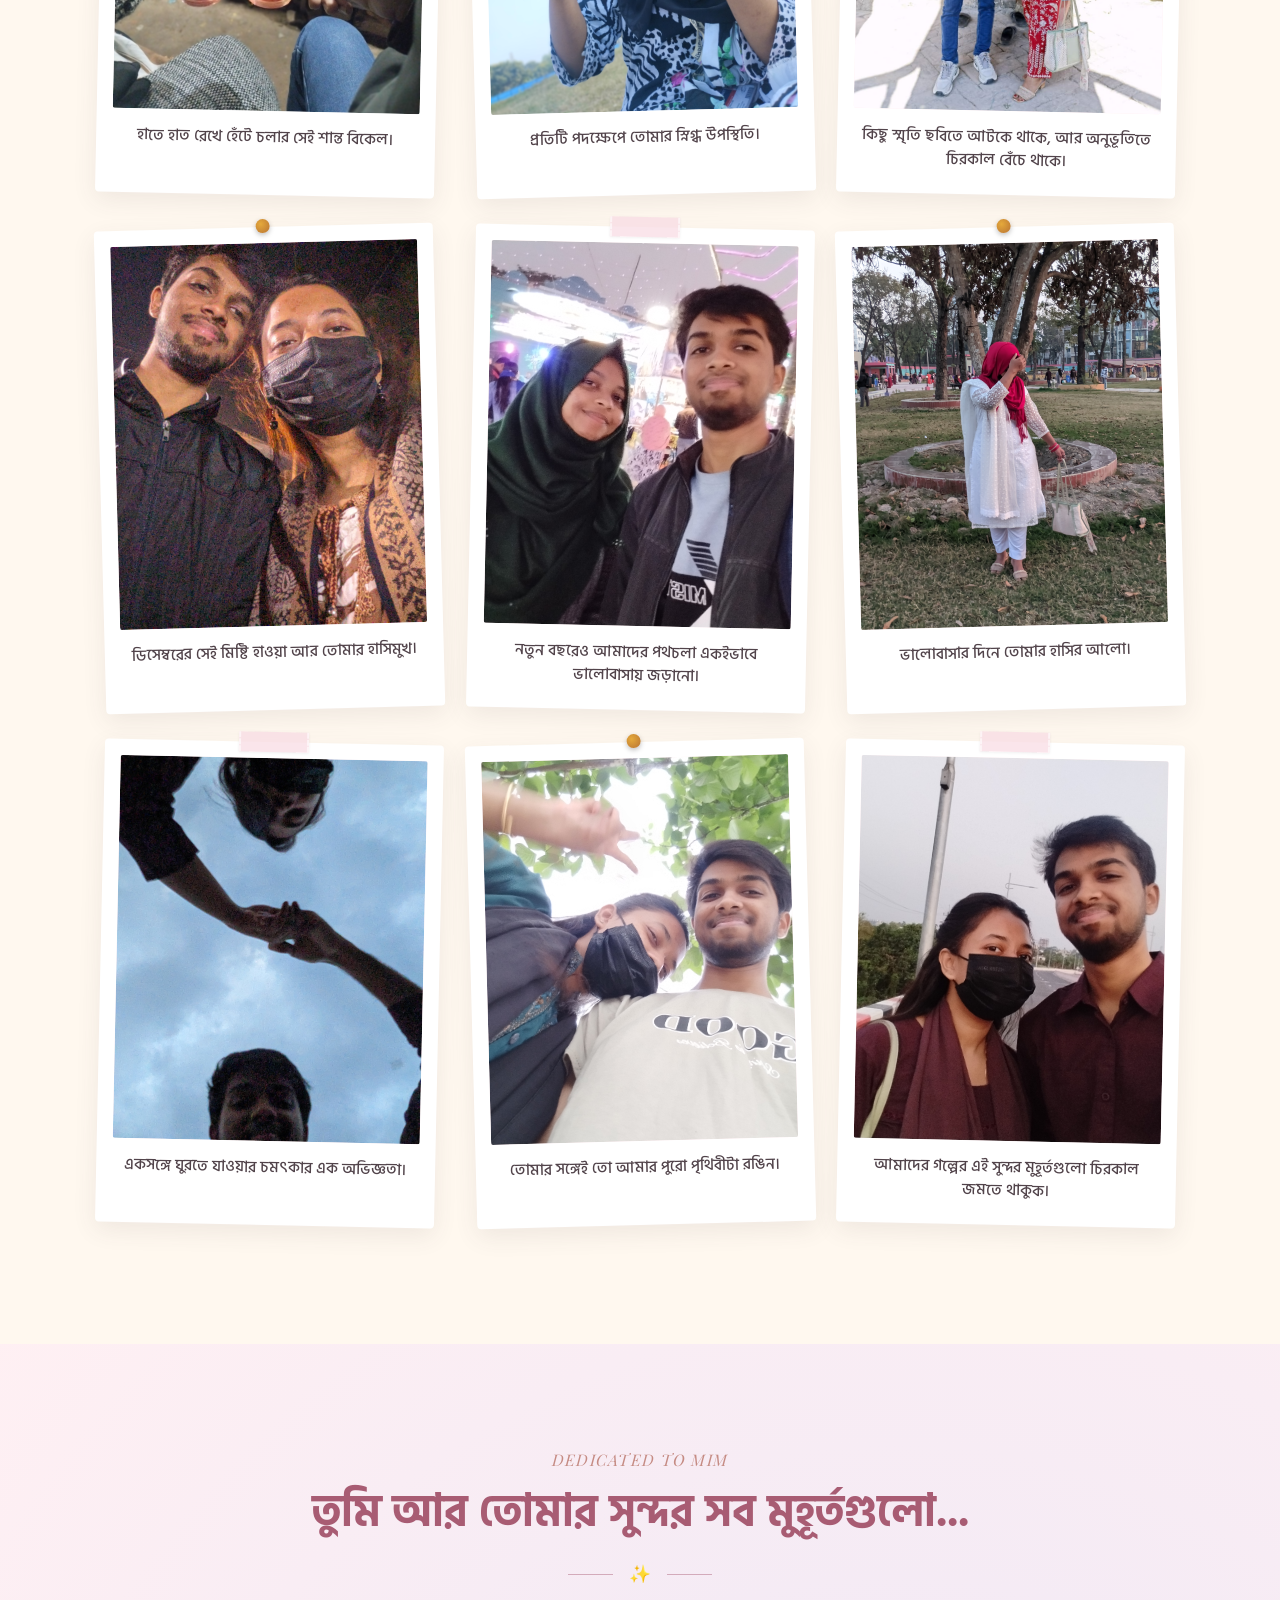
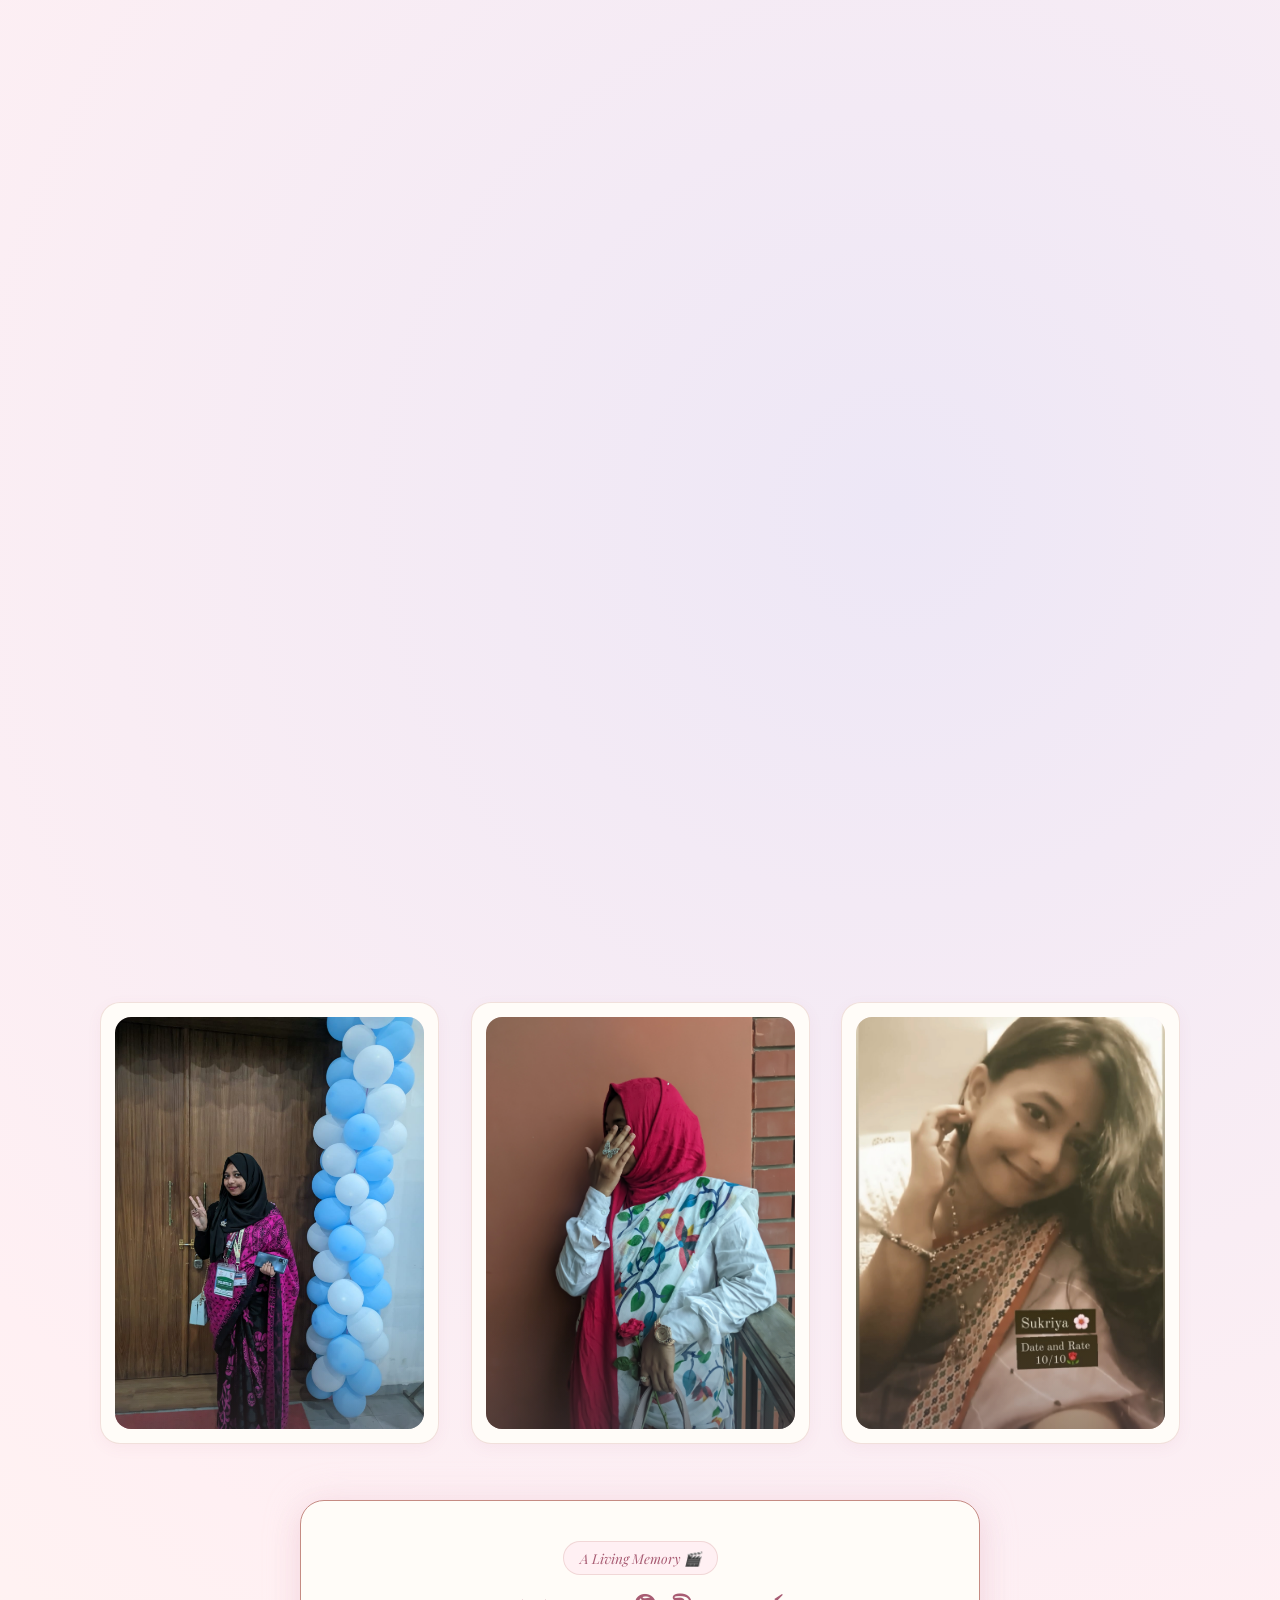
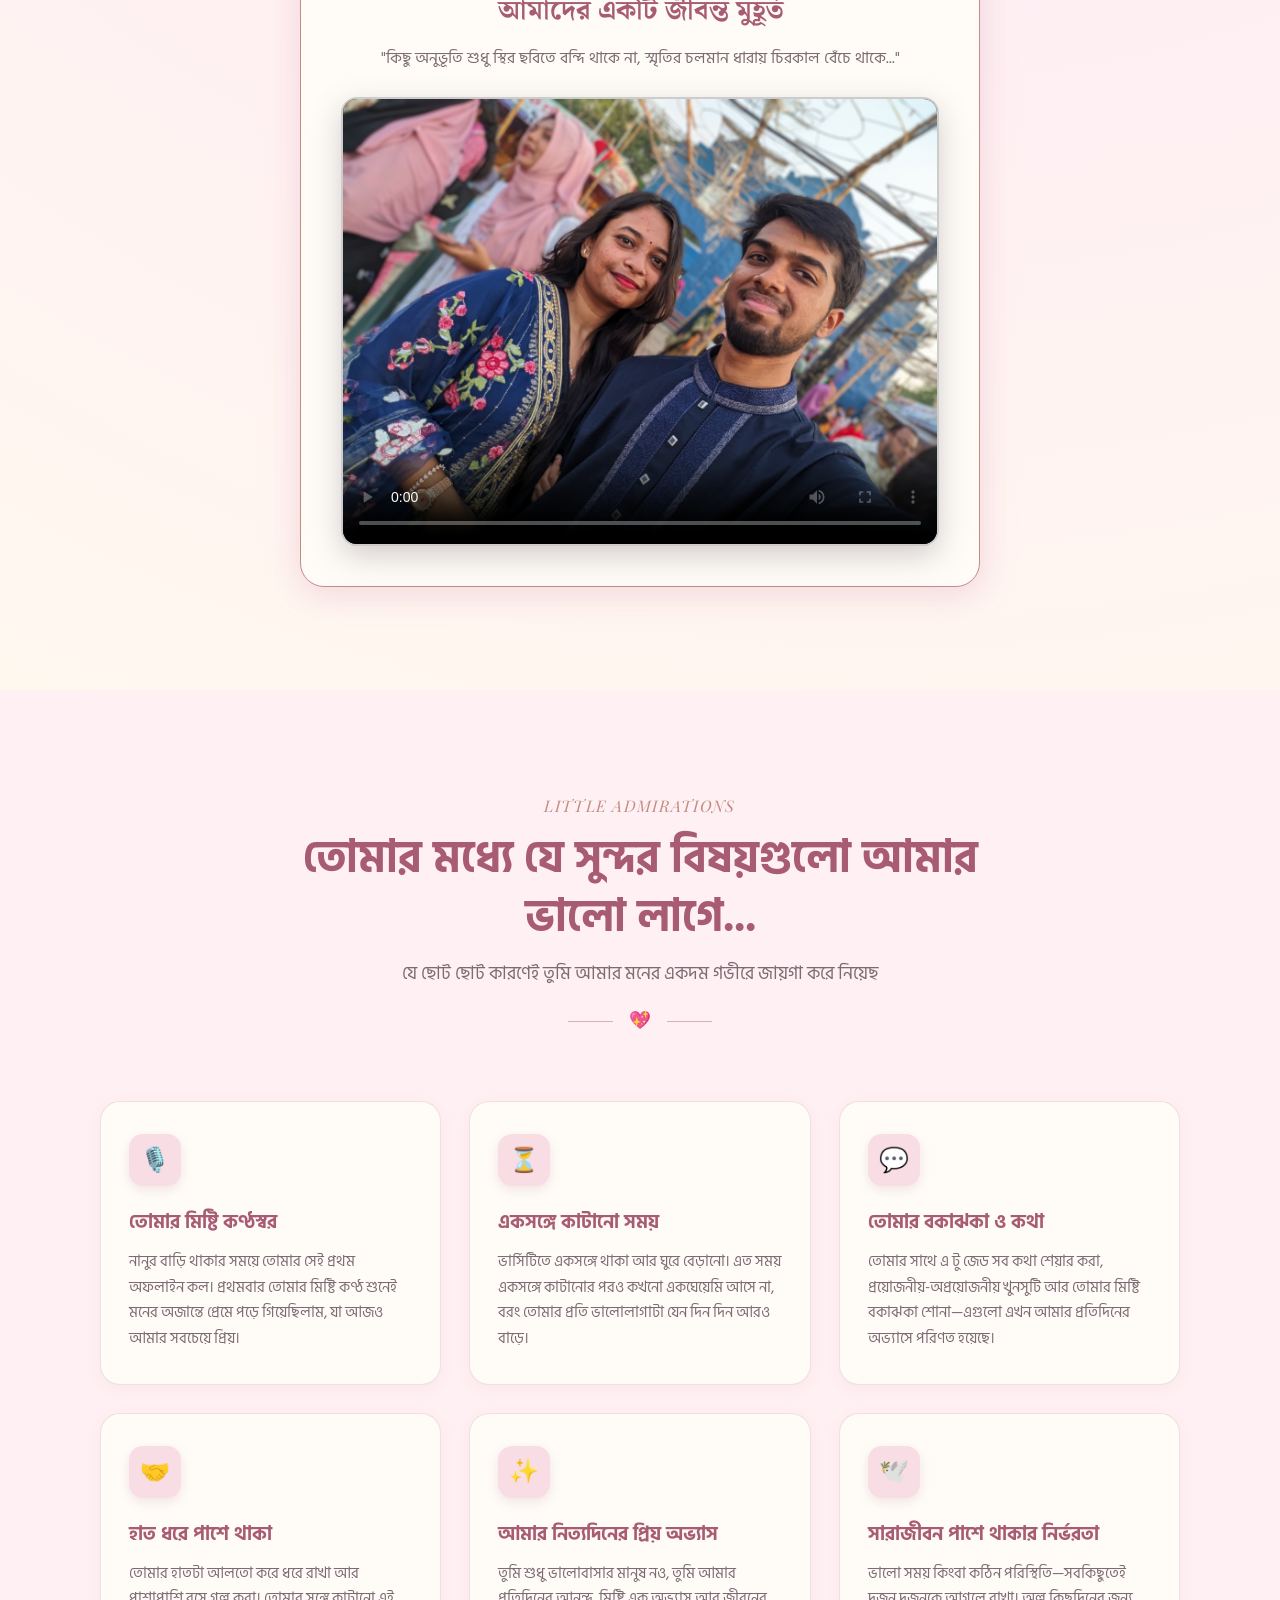
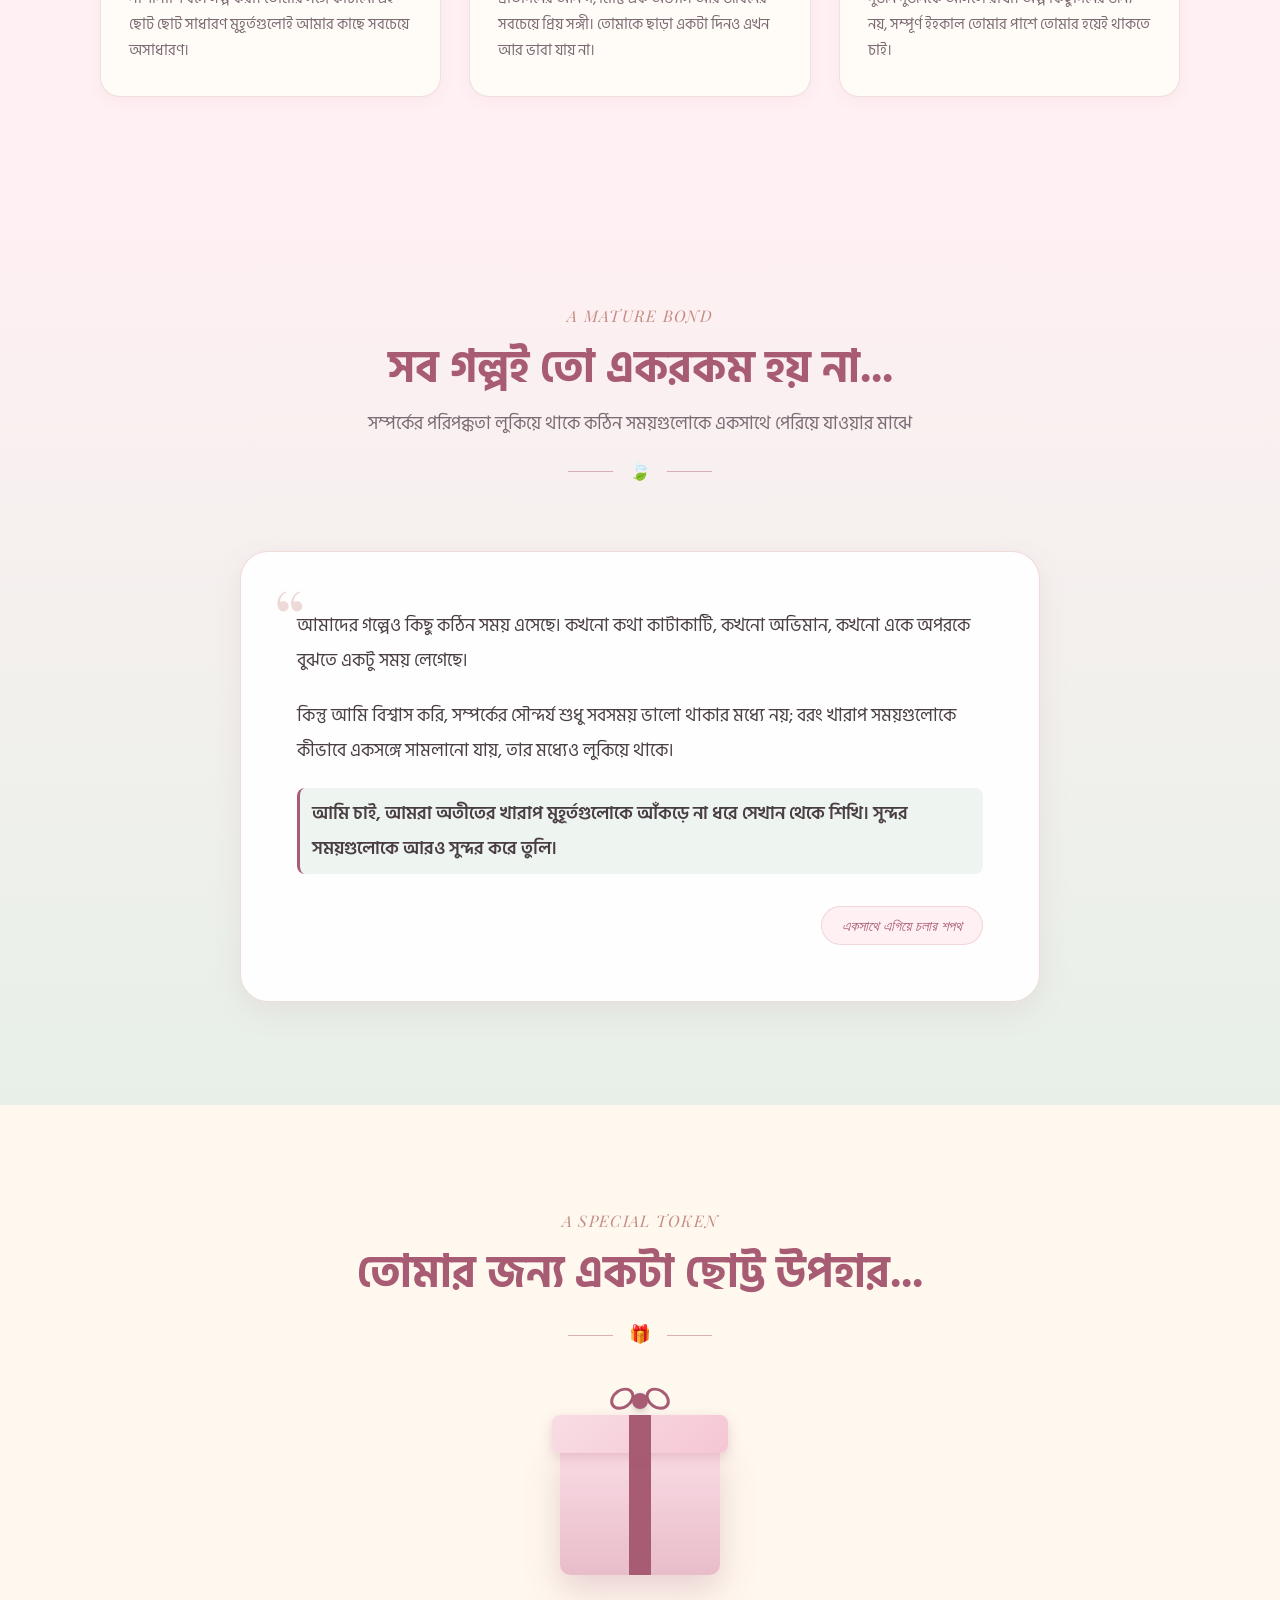
==== commit 22f7d72d: "Happy Birthday Umme Habiba Mim - Complete Celebration Website" ====
--- a/index.html
+++ b/index.html
@@ -1,635 +1,1250 @@
 <!DOCTYPE html>
-<html lang="en">
+<html lang="bn">
+
 <head>
-    <meta charset="UTF-8">
-    <meta name="viewport" content="width=device-width, initial-scale=1.0">
-    <title>Happy Birthday (Name),!</title>
-    <style>
-       .copyright{
-            padding-top: 15%;
-            color: darkgray;
-            font-size: 14px;
-       }
-       .riad00{
-            color: darkgray;
-            margin-right: -39%;
-       }
-        body {
-            margin: 0;
-            padding: 0;
-            font-family: 'Arial', sans-serif;
-            background-color: #f5f5f5;
-            display: flex;
-            justify-content: center;
-            align-items: center;
-            height: 100vh;
-            overflow: hidden;
-            transition: background-color 1s;
-        }
-
-        /* First Page - Decorated Card */
-        .first-page {
-            position: absolute;
-            width: 100%;
-            height: 100%;
-            display: flex;
-            justify-content: center;
-            align-items: center;
-            background: linear-gradient(135deg, #ff9a9e 0%, #fad0c4 100%);
-            z-index: 10;
-        }
-
-        .decorated-card {
-            width: 320px;
-            height: 450px;
-            background: white;
-            border-radius: 20px;
-            box-shadow: 0 15px 30px rgba(0, 0, 0, 0.2);
-            display: flex;
-            flex-direction: column;
-            justify-content: center;
-            align-items: center;
-            padding: 30px;
-            box-sizing: border-box;
-            position: relative;
-            overflow: hidden;
-            transform-style: preserve-3d;
-            transition: all 1s ease-in-out;
-        }
-
-        .decorated-card::before {
-            content: "";
-            position: absolute;
-            top: -10px;
-            left: -10px;
-            right: -10px;
-            bottom: -10px;
-            background: linear-gradient(45deg, 
-                          #ff9a9e, #fad0c4, #fbc2eb, #a6c1ee, 
-                          #a1c4fd, #c2e9fb, #a1c4fd, #fbc2eb);
-            background-size: 400% 400%;
-            z-index: -1;
-            animation: gradientBG 15s ease infinite;
-            filter: blur(20px);
-            opacity: 0.7;
-        }
-
-        .decorated-card h1 {
-            font-size: 30px;
-            color: #FF1493;
-            margin-bottom: 10px;
-            text-shadow: 1px 1px 3px rgba(0, 0, 0, 0.2);
-            z-index: 2;
-        }
-
-        .decorated-card h2 {
-            font-size: 28px;
-            color: #FF69B4;
-            margin-top: 0;
-            text-shadow: 1px 1px 3px rgba(0, 0, 0, 0.2);
-            z-index: 2;
-        }
-
-        .confetti {
-            position: absolute;
-            width: 10px;
-            height: 10px;
-            opacity: 0;
-            z-index: 1;
-        }
-
-        .flipped {
-            transform: rotateY(180deg);
-            opacity: 0;
-        }
-
-        /* Cake Page */
-        .page {
-            display: none;
-            flex-direction: column;
-            align-items: center;
-            justify-content: center;
-            text-align: center;
-            position: absolute;
-            width: 100%;
-            height: 100%;
-            background: linear-gradient(to bottom, #ffe6eb, #fff);
-        }
-
-        .cake-container {
-            position: relative;
-            width: 100%;
-            display: flex;
-            flex-direction: column;
-            align-items: center;
-            margin-bottom: 30px;
-        }
-
-        .cake-title {
-            font-size: 28px;
-            color: #FF1493;
-            margin-bottom: 20px;
-            text-shadow: 1px 1px 3px rgba(0, 0, 0, 0.1);
-            margin-bottom: 30%;
-        }
-
-        .cake {
-            position: relative;
-            width: 240px;
-            height: 180px;
-            z-index: 2;
-        }
-
-        .plate {
-            width: 260px;
-            height: 30px;
-            background: none;
-            border-radius: 50%;
-            margin: auto;
-            box-shadow: 0 5px 15px rgba(0, 0, 0, 0.1);
-            position: relative;
-            z-index: 1;
-            margin-left: -5%;
-            display: none;
-        }
-
-        .cake-bottom {
-            width: 240px;
-            height: 90px;
-            background: linear-gradient(to bottom, #FFB6C1, #FF69B4);
-            border-radius: 15px 15px 0 0;
-            margin: auto;
-            position: relative;
-            z-index: 2;
-            box-shadow: inset 0 -10px 20px rgba(255, 105, 180, 0.3);
-        }
-
-        .cake-top {
-            width: 220px;
-            height: 50px;
-            background: linear-gradient(to bottom, #FF69B4, #FF1493);
-            border-radius: 15px 15px 0 0;
-            margin: 0 auto;
-            position: relative;
-            top: -10px;
-            z-index: 3;
-            box-shadow: inset 0 -10px 20px rgba(255, 20, 147, 0.3);
-        }
-
-        .frosting {
-            position: absolute;
-            width: 100%;
-            height: 15px;
-            background: white;
-            border-radius: 50%;
-            top: -7px;
-            z-index: 4;
-            box-shadow: 0 2px 5px rgba(0, 0, 0, 0.1);
-            margin-top: 55%;
-        }
-
-        .candle {
-            position: absolute;
-            width: 8px;
-            height: 45px;
-            background: linear-gradient(to bottom, #FFF, #FFD700, #FFA500);
-            top: -55px;
-            z-index: 5;
-            border-radius: 3px;
-            box-shadow: 0 0 8px rgba(255, 215, 0, 0.5);
-            margin-top: 5%;
-        }
-
-        .flame {
-            position: absolute;
-            width: 12px;
-            height: 25px;
-            background: linear-gradient(to bottom, #FFF, #FFA500, #FF4500);
-            border-radius: 50% 50% 20% 20%;
-            top: -25px;
-            left: -2px;
-            box-shadow: 0 0 20px #FF4500, 0 0 40px #FFA500;
-            opacity: 1;
-            transition: all 0.3s;
-            animation: flicker 0.5s infinite alternate;
-        }
-
-        @keyframes flicker {
-            0% { transform: scale(1); opacity: 1; }
-            50% { transform: scale(1.1); opacity: 0.9; }
-            100% { transform: scale(0.9); opacity: 0.8; }
-        }
-
-        .button {
-            padding: 12px 25px;
-            background: linear-gradient(to bottom, #FF69B4, #FF1493);
-            color: white;
-            border: none;
-            border-radius: 50px;
-            font-size: 18px;
-            cursor: pointer;
-            box-shadow: 0 5px 15px rgba(255, 105, 180, 0.4);
-            transition: all 0.3s;
-            margin-top: 20px;
-            outline: none;
-            z-index: 10;
-        }
-
-        .button:hover {
-            transform: translateY(-3px);
-            box-shadow: 0 8px 20px rgba(255, 105, 180, 0.6);
-        }
-
-        .button:active {
-            transform: translateY(1px);
-        }
-
-        /* Final Card */
-        .final-card {
-            background: white;
-            width: 320px;
-            height: 450px;
-            border-radius: 20px;
-            box-shadow: 0 15px 30px rgba(0, 0, 0, 0.2);
-            display: flex;
-            flex-direction: column;
-            justify-content: center;
-            align-items: center;
-            padding: 30px;
-            box-sizing: border-box;
-            position: relative;
-            overflow: hidden;
-        }
-
-        .final-card::before {
-            content: "";
-            position: absolute;
-            top: -10px;
-            left: -10px;
-            right: -10px;
-            bottom: -10px;
-            background: linear-gradient(45deg, 
-                          #ff9a9e, #fad0c4, #fbc2eb, #a6c1ee, 
-                          #a1c4fd, #c2e9fb, #a1c4fd, #fbc2eb);
-            background-size: 400% 400%;
-            z-index: -1;
-            animation: gradientBG 15s ease infinite;
-            filter: blur(20px);
-            opacity: 0.7;
-        }
-
-        .final-card h2 {
-            font-size: 24px;
-            color: #FF1493;
-            margin-bottom: 20px;
-            text-align: center;
-        }
-
-        .final-card p {
-            font-size: 16px;
-            color: #555;
-            margin: 10px 0;
-            text-align: center;
-            line-height: 1.5;
-        }
-
-        .balloon {
-            position: absolute;
-            width: 50px;
-            height: 60px;
-            border-radius: 50%;
-            opacity: 0.8;
-            z-index: 1;
-        }
-
-        .balloon-string {
-            position: absolute;
-            width: 1px;
-            background-color: darkgray;
-        }
-
-        @keyframes gradientBG {
-            0% { background-position: 0% 50%; }
-            50% { background-position: 100% 50%; }
-            100% { background-position: 0% 50%; }
-        }
-
-        @keyframes float {
-            0% {
-                transform: translateY(0) rotate(0deg);
-                opacity: 1;
-            }
-            100% {
-                transform: translateY(-100px) rotate(360deg);
-                opacity: 0;
-            }
-        }
-
-        @keyframes floatUp {
-            0% {
-                transform: translateY(0) rotate(0deg);
-                opacity: 1;
-            }
-            100% {
-                transform: translateY(-500px) rotate(360deg);
-                opacity: 0;
-            }
-        }
-
-        /* Particles for blowing effect */
-        .particle {
-            position: absolute;
-            background-color: rgba(255, 255, 255, 0.8);
-            border-radius: 50%;
-            pointer-events: none;
-            z-index: 5;
-        }
-    </style>
+  <meta charset="UTF-8">
+  <meta name="viewport" content="width=device-width, initial-scale=1.0">
+  <title>Happy Birthday, Umme Habiba Mim! ✨ | আমাদের সুন্দর গল্প</title>
+  <meta name="description"
+    content="A dreamy birthday celebration website for Umme Habiba Mim created with love by Mohammed Riad Hasan.">
+  <meta name="theme-color" content="#F8DDE5">
+
+  <!-- Google Fonts for Bengali and English Typography -->
+  <link rel="preconnect" href="https://fonts.googleapis.com">
+  <link rel="preconnect" href="https://fonts.gstatic.com" crossorigin>
+  <link
+    href="https://fonts.googleapis.com/css2?family=Cormorant+Garamond:ital,wght@0,400;0,600;0,700;1,400&family=Hind+Siliguri:wght@300;400;500;600;700&family=Noto+Serif+Bengali:wght@400;600;700&family=Playfair+Display:ital,wght@0,500;0,700;1,400&family=DM+Sans:wght@400;500;700&display=swap"
+    rel="stylesheet">
+
+  <!-- Stylesheet -->
+  <link rel="stylesheet" href="css/style.css">
+
 </head>
+
 <body>
-    <!-- First Page - Decorated Card -->
-    <div class="first-page" id="firstPage">
-        <div class="decorated-card" id="birthdayCard">
-            <h1>HAPPY BIRTHDAY!</h1>
-            <h2>Dear,(Name)</h2>
-            <div id="confettiContainer1"></div>
-        </div>
+
+  <!-- Background Animated Elements (Hearts, Sparkles, Floating Orbs) -->
+  <div class="ambient-decorations" aria-hidden="true" id="ambientDecor"></div>
+
+  <!-- Fullscreen Confetti Canvas -->
+  <canvas id="confettiCanvas" class="confetti-canvas"></canvas>
+
+  <!-- ========================================================
+       SECTION 01: PRE-LOADER & WELCOME EXPERIENCE
+       ======================================================== -->
+  <aside id="preloader" class="preloader" aria-label="Loading screen">
+    <div class="preloader-content">
+      <div class="pulsing-heart" aria-hidden="true">
+        <svg viewBox="0 0 32 32" width="56" height="56" fill="currentColor">
+          <path
+            d="M16 28.5L13.8 26.5C5.8 19.3 0.5 14.5 0.5 8.5C0.5 3.6 4.3 0 9 0C11.7 0 14.2 1.3 16 3.3C17.8 1.3 20.3 0 23 0C27.7 0 31.5 3.6 31.5 8.5C31.5 14.5 26.2 19.3 18.2 26.5L16 28.5Z" />
+        </svg>
+      </div>
+      <div class="loading-bar">
+        <div class="loading-progress" id="loadingProgress"></div>
+      </div>
+      <h2 class="loader-bengali-text">একটা ছোট্ট সারপ্রাইজ তোমার জন্য...</h2>
+      <p class="loader-english-text">Made with love, just for you ✨</p>
     </div>
-
-    <!-- Cake Page -->
-    <div class="page" id="cakePage">
-        <h1 class="cake-title">Happy Birthday To You!</h1>
-        <div class="cake-container">
-            <div class="cake">
-                <div class="plate"></div>
-                <div class="cake-bottom"></div>
-                <div class="cake-top"></div>
-                <div class="frosting"></div>
-                <div id="candlesContainer"></div>
-            </div>
-        </div>
-        <button class="button" id="blowButton">Blow <Out></Out> Candles</button>
+  </aside>
+
+  <!-- Welcome Modal Dialog / "Do you love me?" Interactive Card -->
+  <section id="welcomeOverlay" class="welcome-overlay" aria-modal="true" role="dialog" aria-labelledby="welcomeTitle">
+    <div class="welcome-card love-inquiry-card" id="welcomeCard">
+      <div class="welcome-badge">For Umme Habiba Mim 🌸</div>
+      <h1 id="welcomeTitle" class="welcome-heading">Do you love me? ❤️</h1>
+      <p class="welcome-message" id="welcomeMessage">
+        Before we step into your birthday world,<br>
+        there is one little question I need to know...
+      </p>
+
+      <div class="love-buttons-area" id="loveButtonsArea">
+        <button id="btnSayYes" class="btn btn-primary btn-sparkle love-btn-yes" type="button">
+          <span>Yes! ❤️</span>
+        </button>
+        <button id="btnSayNo" class="btn love-btn-no" type="button" tabindex="-1">
+          <span>No 🙈</span>
+        </button>
+      </div>
+
+      <div id="loveSuccessMsg" class="love-success-msg hidden">
+        <div class="love-success-icon">💖</div>
+        <h2 class="love-success-title">I knew it, my love! 🥰</h2>
+        <p class="love-success-subtitle">Welcome to your magical birthday world ✨</p>
+      </div>
     </div>
-
-    <!-- Final Card Page -->
-    <div class="page" id="finalPage">
-        <div class="final-card" id="finalCard">
-            <h2>Happy Birthday Dear....,</h2>
-            <p>Your special message......</p>
-            <p>Your special message.......</p>
-            <p>Your special message......</p>
-            <p>Your special message......</p>
-            <label class="riad00">@Riad</label>
-            <div id="balloonsContainer"></div>
-            <div id="confettiContainer2"></div>
-        </div>
-        <button class="button" id="restartButton">View Again</button>
-       <label class="copyright">©Copyright Md.Riad</label>
+  </section>
+
+  <!-- ========================================================
+       STICKY NAVIGATION BAR
+       ======================================================== -->
+  <header class="site-header" id="mainHeader">
+    <nav class="nav-container" aria-label="Main Navigation">
+      <a href="#hero" class="nav-brand">
+        <span class="brand-monogram">M &amp; R</span>
+        <span class="brand-text">Habiba's Day</span>
+      </a>
+
+      <button class="nav-toggle" id="navToggle" aria-label="Toggle navigation menu" aria-expanded="false">
+        <span></span>
+        <span></span>
+        <span></span>
+      </button>
+
+      <ul class="nav-menu" id="navMenu">
+        <li><a href="#hero" class="nav-link active">Home</a></li>
+        <li><a href="#celebration" class="nav-link">Celebration</a></li>
+        <li><a href="#letter" class="nav-link">Letter</a></li>
+        <li><a href="#timeline" class="nav-link">Story</a></li>
+        <li><a href="#coupleGallery" class="nav-link">Memories</a></li>
+        <li><a href="#mimGallery" class="nav-link">Gallery</a></li>
+        <li><a href="#thingsILove" class="nav-link">Moments</a></li>
+        <li><a href="#giftBox" class="nav-link">Gift</a></li>
+        <li><a href="#makeAWish" class="nav-link">Wish</a></li>
+        <li><a href="#fastMemoriesReel" class="nav-link">Surprise</a></li>
+      </ul>
+    </nav>
+  </header>
+
+  <main id="mainContent">
+
+    <!-- ========================================================
+         SECTION 02: HERO / GRAND BIRTHDAY INTRODUCTION
+         ======================================================== -->
+    <section id="hero" class="hero-section" aria-label="Introduction">
+      <div class="hero-sparkles-container" aria-hidden="true"></div>
+
+      <!-- Floating Pastel Balloons -->
+      <div class="floating-balloons-bg" aria-hidden="true">
+        <div class="balloon balloon-1"></div>
+        <div class="balloon balloon-2"></div>
+        <div class="balloon balloon-3"></div>
+        <div class="balloon balloon-4"></div>
+        <div class="balloon balloon-5"></div>
+      </div>
+
+      <div class="hero-content">
+        <div class="hero-tag animate-up">
+          <span class="tag-icon">✨</span>
+          <span>A Special Day For My Special Person</span>
+          <span class="tag-icon">✨</span>
+        </div>
+
+        <h1 class="hero-title-en animate-up delay-1">Happy Birthday,<br><span class="highlight-serif">Dear
+            Habiba!</span></h1>
+
+        <h2 class="hero-title-bn animate-up delay-2">শুভ জন্মদিন, প্রিয় হাবিবা! ❤️</h2>
+
+        <p class="hero-quote animate-up delay-3">
+
+        </p>
+
+        <div class="hero-badge-wrap animate-up delay-4">
+          <div class="anniversary-badge">
+            <span class="badge-title">আমাদের দ্বিতীয় জন্মদিন একসাথে</span>
+            <span class="badge-sub">Our 2nd Birthday Celebration Together • October 4 to Infinity</span>
+          </div>
+
+          <!-- Live Birthday Countdown (Only displayed when configured in js/script.js) -->
+          <div id="countdownContainer" class="countdown-container hidden" aria-label="Birthday Countdown">
+            <div class="countdown-heading">জন্মদিনের বিশেষ কাউন্টডাউন ⏳</div>
+            <div class="countdown-grid">
+              <div class="countdown-card">
+                <span class="countdown-num" id="cdDays">00</span>
+                <span class="countdown-label">দিন</span>
+              </div>
+              <div class="countdown-card">
+                <span class="countdown-num" id="cdHours">00</span>
+                <span class="countdown-label">ঘণ্টা</span>
+              </div>
+              <div class="countdown-card">
+                <span class="countdown-num" id="cdMinutes">00</span>
+                <span class="countdown-label">মিনিট</span>
+              </div>
+              <div class="countdown-card">
+                <span class="countdown-num" id="cdSeconds">00</span>
+                <span class="countdown-label">সেকেন্ড</span>
+              </div>
+            </div>
+          </div>
+        </div>
+
+        <div class="hero-actions animate-up delay-5">
+          <a href="#celebration" class="btn btn-primary btn-sparkle scroll-to-btn">
+            <span>Explore The Celebration ✨</span>
+          </a>
+        </div>
+      </div>
+
+      <div class="hero-scroll-indicator" aria-hidden="true">
+        <span class="mouse-icon"><span class="wheel"></span></span>
+        <span class="indicator-text">Scroll Down</span>
+      </div>
+    </section>
+
+    <!-- ========================================================
+         SECTION 03: THE BIRTHDAY CELEBRATION (CAKE & CONFETTI)
+         ======================================================== -->
+    <section id="celebration" class="section celebration-section" aria-labelledby="celebrationTitle">
+      <div class="section-container">
+        <header class="section-header">
+          <span class="section-eyebrow">Birthday Party Vibes</span>
+          <h2 id="celebrationTitle" class="section-title">আজকের দিনটা শুধুই তোমার!</h2>
+          <p class="section-subtitle">A celebration of your smile, grace, and beautiful existence</p>
+          <div class="section-divider"><span>🌸</span></div>
+        </header>
+
+        <div class="cake-celebration-container">
+          <!-- Interactive Birthday Cake Graphic -->
+          <div class="cake-stage" id="cakeStage">
+            <div class="cake-pedestal"></div>
+
+            <div class="birthday-cake" id="birthdayCake" aria-label="Birthday cake with candle">
+              <!-- Top Candles -->
+              <div class="candles-wrapper">
+                <div class="cake-candle" id="mainCandle">
+                  <div class="candle-flame lit" id="candleFlame" aria-label="Candle flame">
+                    <span class="flame-core"></span>
+                  </div>
+                  <div class="candle-smoke" id="candleSmoke"></div>
+                  <div class="candle-wick"></div>
+                  <div class="candle-wax"></div>
+                </div>
+              </div>
+
+              <!-- Top Cake Layer -->
+              <div class="cake-layer layer-top">
+                <div class="cake-frosting-top">
+                  <span class="frosting-drip drip-1"></span>
+                  <span class="frosting-drip drip-2"></span>
+                  <span class="frosting-drip drip-3"></span>
+                  <span class="frosting-drip drip-4"></span>
+                </div>
+                <div class="berries-decor">
+                  <span class="berry berry-1"></span>
+                  <span class="berry berry-2"></span>
+                  <span class="berry berry-3"></span>
+                </div>
+              </div>
+
+              <!-- Cake Mid Layer / Ribbon -->
+              <div class="cake-layer layer-middle">
+                <div class="layer-pearls"></div>
+                <span class="cake-name-ribbon">Habiba</span>
+              </div>
+
+              <!-- Cake Base Layer -->
+              <div class="cake-layer layer-base">
+                <div class="frosting-swirls"></div>
+              </div>
+
+              <!-- Exposed Inner Cut Cross-Section of Main Cake -->
+              <div class="cake-cut-cross-section" id="cakeCrossSection">
+                <div class="cross-sponge tier-top-cross"></div>
+                <div class="cross-sponge tier-mid-cross"></div>
+                <div class="cross-sponge tier-base-cross"></div>
+              </div>
+
+              <!-- Realistic Cut Slice Wedge (separates and slides out on cut) -->
+              <div class="cake-slice-piece" id="cakeSlicePiece" aria-hidden="true">
+                <div class="slice-top-berry">🍓</div>
+                <div class="slice-mini-layer slice-layer-top">
+                  <span class="slice-frosting"></span>
+                </div>
+                <div class="slice-mini-layer slice-layer-mid">
+                  <span class="slice-cream-fill"></span>
+                </div>
+                <div class="slice-mini-layer slice-layer-base">
+                  <span class="slice-cream-fill"></span>
+                </div>
+                <div class="slice-mini-plate"></div>
+              </div>
+
+              <!-- Cut Line Seam -->
+              <div class="cake-cut-seam" id="cakeCutSeam" aria-hidden="true"></div>
+            </div>
+
+            <!-- Realistic Golden Pastry Knife -->
+            <div class="virtual-knife" id="virtualKnife" aria-hidden="true">
+              <div class="knife-blade">
+                <div class="blade-edge"></div>
+                <div class="blade-shine"></div>
+              </div>
+              <div class="knife-bolster"></div>
+              <div class="knife-handle">
+                <span class="handle-rivet"></span>
+                <span class="handle-rivet"></span>
+              </div>
+            </div>
+          </div>
+
+          <!-- Interactive Button & Status Message -->
+          <div class="cake-interaction-panel">
+            <button id="btnCutCake" class="btn btn-primary btn-large btn-sparkle" type="button">
+              <span class="btn-icon">🎂</span>
+              <span id="cakeBtnText">চলো, কেক কাটি! 🎂</span>
+            </button>
+
+            <div class="cake-wish-banner hidden" id="cakeWishBanner">
+              <div class="wish-banner-card">
+                <span class="wish-emoji">🎉</span>
+                <p class="wish-banner-text">
+                  "তোমার জীবনের প্রতিটি দিন ভরে উঠুক অনাবিল শান্তি, অফুরন্ত ভালোবাসা আর নির্মল হাসিতে।"
+                </p>
+                <span class="wish-author">— সবসময় তোমার মঙ্গল কামনায়, রিয়াদ ❤️</span>
+              </div>
+            </div>
+          </div>
+        </div>
+      </div>
+    </section>
+
+    <!-- ========================================================
+         SECTION 04: A LETTER JUST FOR YOU
+         ======================================================== -->
+    <section id="letter" class="section letter-section" aria-labelledby="letterTitle">
+      <div class="section-container">
+        <header class="section-header">
+          <span class="section-eyebrow">A Note From My Heart</span>
+          <h2 id="letterTitle" class="section-title">একটি চিঠি, শুধু তোমার নামে... 💌</h2>
+          <p class="section-subtitle">যে কথাগুলো মুখে বলা হয়ে ওঠেনি, আজ তা লিখে জানালাম</p>
+          <div class="section-divider"><span>💌</span></div>
+        </header>
+
+        <div class="letter-card-wrapper">
+          <article class="parchment-letter">
+            <div class="letter-stamp">
+              <span class="stamp-icon">🕊️</span>
+              <span class="stamp-text">9 Nov • With Love</span>
+            </div>
+
+            <div class="letter-greeting">
+              <h3>প্রিয় হাবিবা,</h3>
+            </div>
+
+            <div class="letter-body">
+              <p>
+                প্রথমেই আমার সালাম নিও। আসসালামু আলাইকুম। শুভ জন্মদিন, প্রিয়। ❤️
+              </p>
+              <p>
+                আজ ৯ নভেম্বর, তোমার জন্মদিন। ২০০৪ সালের এই দিনে তুমি পৃথিবীতে এসেছিলে, আর কে জানতো, একদিন এই মানুষটিই
+                আমার জীবনের এতটা গুরুত্বপূর্ণ একজন হয়ে উঠবে! আজকের দিনটি শুধু তোমার জন্মদিন নয়, আমার কাছেও অনেক বিশেষ
+                একটি দিন। কারণ আজকের এই দিনেই পৃথিবীতে এসেছিল আমার সেই প্রিয় মানুষটি, যার সঙ্গে কথা না বলে, যার খোঁজ না
+                নিয়ে আমার দিন পার করতে ইচ্ছে করে না।
+              </p>
+              <p>
+                জান, আমাদের পরিচয়ের শুরুটা মনে আছে? একদিন আমি নানুর বাড়িতে গিয়েছিলাম। সেখানে অনেক ব্যস্ততার কারণে
+                অনলাইনে আসতে পারছিলাম না। তখন তুমি আমাকে অফলাইনে কল করেছিলে, আমি অনলাইনে নেই কেন তা জানতে। আর সেখান
+                থেকেই তোমার সঙ্গে আমার প্রথম ভয়েস কলে কথা বলা। তোমার কণ্ঠটা প্রথমবার শোনার পর কেমন যেন একটা ভালো লাগা
+                কাজ করেছিল। তোমার কণ্ঠ শুনে যে এতটা ভালো লাগবে, তা হয়তো তখন বুঝতে পারিনি। কিন্তু সেই প্রথম ভয়েস কলের
+                স্মৃতিটা আজও আমার কাছে অনেক সুন্দর।
+              </p>
+              <p>
+                এরপর ৪ অক্টোবর, বাসা থেকে এসে তোমার সঙ্গে দেখা করি। সেদিনের কথা মনে পড়লে এখনো ভালো লাগে। তোমাকে নিয়ে
+                ক্রাউড জোনে দই ফুচকা খেতে যাওয়া, একসঙ্গে সময় কাটানো, কত গল্প, কত হাসাহাসি! এরপর তোমাকে নিয়ে কলেজেও
+                গিয়েছিলাম। সেদিনের প্রতিটি মুহূর্তই আমার কাছে অনেক বিশেষ। হয়তো সেদিন খুব অসাধারণ কিছু করিনি, কিন্তু
+                তোমার সঙ্গে কাটানো সাধারণ মুহূর্তগুলোই আমার কাছে অসাধারণ হয়ে আছে।
+              </p>
+              <p class="letter-highlight">
+                এখন তো আমাদের প্রতিদিনের জীবনেই তুমি জড়িয়ে আছো। ভার্সিটিতে একসঙ্গে থাকা, বিভিন্ন জায়গায় ঘুরতে যাওয়া,
+                পাশাপাশি বসে গল্প করা, তোমার হাত ধরা, তোমার বকাঝকা শোনা, তোমার সঙ্গে এ টু জেড সব ধরনের কথা বলা—কী নেই
+                আমাদের মধ্যে! কখনো প্রয়োজনীয় কথা, কখনো একেবারেই অপ্রয়োজনীয় কথা, কখনো হাসাহাসি, আবার কখনো অভিমান, অভিযোগ।
+                সবকিছু মিলিয়েই আমাদের সময়গুলো কেটে যায়। অথচ এত সময় একসঙ্গে কাটানোর পরও তোমাকে নিয়ে আমার একটুও একঘেয়েমি
+                আসে না। বরং তোমাকে যত দেখি, যত সময় কাটাই, তোমার প্রতি ভালো লাগাটা যেন আরও বেড়ে যায়।
+              </p>
+              <p>
+                জানো হাবিবা, তোমার সঙ্গে কাটানো সময়গুলো আমার কাছে কতটা মূল্যবান, তা হয়তো তোমাকে কখনো ঠিকভাবে বোঝাতে
+                পারিনি। তোমার সঙ্গে থাকলে সময় কীভাবে চলে যায় বুঝতেই পারি না। আবার যখন তোমাকে পাশে পাই না, তখন অল্প সময়ের
+                দূরত্বও অনেক বেশি মনে হয়। তোমার সঙ্গে কথা বলা, তোমার কণ্ঠ শোনা, তোমার মুখের হাসি দেখা—এসবই এখন আমার
+                প্রতিদিনের অভ্যাসে পরিণত হয়েছে। তুমি আমার কাছে শুধু ভালোবাসার মানুষ নও, তুমি আমার প্রতিদিনের আনন্দ, আমার
+                অভ্যাস, আমার সবচেয়ে প্রিয় সঙ্গী।
+              </p>
+              <p>
+                গত জন্মদিনেও আমি তোমার সঙ্গে ছিলাম। কিন্তু সত্যি বলতে, তোমার জন্য সেদিন তেমন কিছুই করতে পারিনি একটি
+                মাত্র ঘড়ি দেওয়া ছাড়া। তোমার জন্মদিনে তোমাকে নিয়ে সুন্দরভাবে সেলিব্রেশন করা, একটা কেক আনা কিংবা তোমাকে
+                কোনো উপহার দেওয়া—কোনোটাই হয়ে ওঠেনি। এটা নিয়ে আমার নিজের কাছেই অনেক খারাপ লাগে। ইচ্ছে ছিল তোমার দিনটাকে
+                একটু বিশেষ করে তুলব, কিন্তু সেভাবে কিছুই করা হয়নি। তবে জান, সেদিন তোমার পাশে থাকতে পেরেছিলাম, এটাই আমার
+                কাছে অনেক ভালো লাগার ছিল। আশা করি, সামনের দিনগুলোতে তোমার প্রতিটি জন্মদিন আরও সুন্দর করে তুলতে পারব।
+                তোমার মুখের হাসির কারণ হতে চাই, তোমার প্রতিটি বিশেষ দিনে তোমার পাশে থাকতে চাই।
+              </p>
+              <p>
+                হাবিবা, তোমার কাছে আমার চাওয়া খুব বেশি কিছু নয়। তুমি সবসময় এমনই থেকো। আমার সঙ্গে তোমার সব কথা শেয়ার করো,
+                তোমার ভালো লাগা, খারাপ লাগা, অভিমান, অভিযোগ—সবকিছু আমাকে বলো। কখনো কোনো কিছু নিজের মধ্যে জমিয়ে রেখো না।
+                আমাদের সম্পর্কটা আমাদের দুজনের, তাই এটাকে সুন্দর রাখার দায়িত্বও আমাদের দুজনের। আমরা যেন সব পরিস্থিতিতে
+                একে অপরের পাশে থাকতে পারি, একে অপরকে বুঝতে পারি এবং কখনো জেনেশুনে একে অপরকে কষ্ট না দিই।
+              </p>
+              <p>
+                আমি চাই, আজকের এই জন্মদিনের পরও তোমার জীবনের প্রতিটি জন্মদিনে আমি তোমার পাশে থাকি। শুধু জন্মদিন নয়,
+                তোমার জীবনের প্রতিটি আনন্দের দিনে, প্রতিটি খারাপ সময়ে, প্রতিটি প্রয়োজনের মুহূর্তে তোমার হাতটা ধরে রাখতে
+                চাই। অল্প কিছুদিনের জন্য নয়, সম্পূর্ণ ইহকাল তোমার পাশে তোমার হয়েই থাকতে চাই। আমাদের একসঙ্গে কাটানো
+                স্মৃতিগুলোর সংখ্যা যেন দিন দিন বাড়তে থাকে। আজকের এই ছোট ছোট মুহূর্তগুলোই যেন একদিন আমাদের জীবনের সবচেয়ে
+                সুন্দর গল্প হয়ে থাকে।
+              </p>
+              <p>
+                আল্লাহর কাছে দোয়া করি, তোমার জীবনের প্রতিটি দিন সুন্দর হোক। তুমি সুস্থ থাকো, ভালো থাকো, তোমার সব স্বপ্ন
+                পূরণ হোক। তোমার মুখের হাসিটা যেন কখনো হারিয়ে না যায়। জীবনে যত বাধা, যত কঠিন সময়ই আসুক না কেন, তুমি যেন
+                সেগুলো সুন্দরভাবে পার করতে পারো। আর তোমার সেই পথচলায় আমাকেও যেন সবসময় তোমার পাশে থাকার সুযোগ দেন।
+              </p>
+              <p style="font-weight: 700; color: var(--deep-rose); font-size: 1.2rem; margin-top: 1.5rem;">
+                শুভ জন্মদিন, আমার প্রিয় হাবিবা। ❤️
+              </p>
+            </div>
+
+            <!-- Tucked Photo Inside Letter -->
+            <div class="letter-photo-tuck">
+              <div class="tuck-tape" aria-hidden="true"></div>
+              <img src="assets/images/LMC_2%20Apr%2018_31.PORTRAIT.ORIGINAL%20(2).jpg" alt="হাবিবার ছবি" loading="lazy">
+              <span class="tuck-caption">সবসময় এভাবেই সুন্দর থেকো 🌸</span>
+            </div>
+
+            <div class="letter-footer">
+              <div class="letter-sign-block">
+                <span class="sign-label">ইতি,</span>
+                <span class="sign-name">তোমার ভালোবাসার রিয়াদ</span>
+              </div>
+              <div class="wax-seal" aria-hidden="true">
+                <span class="wax-monogram">M&amp;R</span>
+              </div>
+            </div>
+          </article>
+        </div>
+      </div>
+    </section>
+
+    <!-- ========================================================
+         SECTION 05: OUR LITTLE STORY (TIMELINE)
+         ======================================================== -->
+    <section id="timeline" class="section timeline-section" aria-labelledby="timelineTitle">
+      <div class="section-container">
+        <header class="section-header">
+          <span class="section-eyebrow">Our Journey</span>
+          <h2 id="timelineTitle" class="section-title">একটা পরিচয় থেকে এতগুলো গল্প...</h2>
+          <p class="section-subtitle">ছোট ছোট পদক্ষেপে গড়ে ওঠা আমাদের ভালোবাসার অধ্যায়</p>
+          <div class="section-divider"><span>⏳</span></div>
+        </header>
+
+        <div class="timeline-wrapper">
+          <div class="timeline-line" aria-hidden="true"></div>
+
+          <!-- Item 1: First Meeting -->
+          <div class="timeline-item left">
+            <div class="timeline-dot"><span>1</span></div>
+            <div class="timeline-card">
+              <div class="timeline-thumb">
+                <img src="assets/images/1st_picture.jpeg" alt="প্রথম পরিচয়" loading="lazy">
+              </div>
+              <span class="timeline-date">প্রথম পরিচয়</span>
+              <h3 class="timeline-heading">সেই প্রথম ভয়েস কল</h3>
+              <p class="timeline-text">
+                নানুর বাড়ি গিয়ে অনলাইনে না থাকায় তোমার সেই অফলাইন কল। প্রথমবার তোমার মিষ্টি কণ্ঠ শুনেই মনের ভেতর এক
+                অদ্ভুত ভালোলাগা জেগে উঠেছিল।
+              </p>
+            </div>
+          </div>
+
+          <!-- Item 2: First In-person Meeting -->
+          <div class="timeline-item right">
+            <div class="timeline-dot"><span>2</span></div>
+            <div class="timeline-card">
+              <div class="timeline-thumb">
+                <img src="assets/images/2nd_picture.jpg" alt="প্রথম দেখা ও ক্রাউড জোন" loading="lazy">
+              </div>
+              <span class="timeline-date">October 4</span>
+              <h3 class="timeline-heading">প্রথম দেখা ও ক্রাউড জোন</h3>
+              <p class="timeline-text">
+                বাসা থেকে এসে তোমার সঙ্গে দেখা করা, ক্রাউড জোনে বসে একসঙ্গে দই ফুচকা খাওয়া, গল্প করা আর এরপর কলেজে
+                যাওয়ার সেই অবিস্মরণীয় স্মৃতি।
+              </p>
+            </div>
+          </div>
+
+          <!-- Item 3: Spending Time Together -->
+          <div class="timeline-item left">
+            <div class="timeline-dot"><span>3</span></div>
+            <div class="timeline-card">
+              <div class="timeline-thumb">
+                <img src="assets/images/3rd_picture.jpg" alt="ভার্সিটি ও পথচলা" loading="lazy">
+              </div>
+              <span class="timeline-date">ভার্সিটি জীবন</span>
+              <h3 class="timeline-heading">প্রতিদিনের পথচলা</h3>
+              <p class="timeline-text">
+                ভার্সিটিতে একসঙ্গে থাকা, প্রয়োজনীয়-অপ্রয়োজনীয় নানা কথা বলা, তোমার বকাঝকা শোনা আর কখনো একঘেয়েমি না লাগা
+                এক গভীর অভ্যাস।
+              </p>
+            </div>
+          </div>
+
+          <!-- Item 4: Holding Hands -->
+          <div class="timeline-item right">
+            <div class="timeline-dot"><span>4</span></div>
+            <div class="timeline-card">
+              <div class="timeline-thumb">
+                <img src="assets/images/4th_image.jpg" alt="হাত ধরে হাঁটা" loading="lazy">
+              </div>
+              <span class="timeline-date">নীরব আশ্বাস</span>
+              <h3 class="timeline-heading">হাত ধরে হাঁটা</h3>
+              <p class="timeline-text">
+                রাস্তা দিয়ে পাশাপাশি হেঁটে যাওয়া, হাতের মুঠোয় বিশ্বস্ততার উষ্ণতা—যে মুহূর্তগুলো কখনো ভোলার নয়।
+              </p>
+            </div>
+          </div>
+
+          <!-- Item 5: Traveling & New Places -->
+          <div class="timeline-item left">
+            <div class="timeline-dot"><span>5</span></div>
+            <div class="timeline-card">
+              <div class="timeline-thumb">
+                <img src="assets/images/5th_image.jpeg" alt="একসঙ্গে ঘুরতে যাওয়া" loading="lazy">
+              </div>
+              <span class="timeline-date">স্মৃতির ডায়েরি</span>
+              <h3 class="timeline-heading">একসঙ্গে ঘুরতে যাওয়া</h3>
+              <p class="timeline-text">
+                বিভিন্ন জায়গায় একসঙ্গে ঘুরে বেড়ানো, নির্মল হাওয়া আর তোমার মুখের হাসি দেখে সারাদিনের ক্লান্তি ভুলে যাওয়ার
+                আনন্দ।
+              </p>
+            </div>
+          </div>
+
+          <!-- Item 6: Ups and Downs -->
+          <div class="timeline-item right">
+            <div class="timeline-dot"><span>6</span></div>
+            <div class="timeline-card">
+              <div class="timeline-thumb">
+                <img src="assets/images/6th_picture.jpg" alt="বোঝাপড়া ও ভালোবাসা" loading="lazy">
+              </div>
+              <span class="timeline-date">বোঝাপড়া ও ভালোবাসা</span>
+              <h3 class="timeline-heading">ভুল বোঝাবুঝি ও অভিমান</h3>
+              <p class="timeline-text">
+                কখনো মন খারাপ, কখনো অভিমানের দেয়াল। কিন্তু দিনশেষে সব ভুলে আবার একে অপরের কাছেই ফিরে আসা।
+              </p>
+            </div>
+          </div>
+
+          <!-- Item 7: Today -->
+          <div class="timeline-item left highlight-item">
+            <div class="timeline-dot special-dot"><span>❤️</span></div>
+            <div class="timeline-card special-card">
+              <div class="timeline-thumb">
+                <img src="assets/images/7th_picture.jpg" alt="৯ নভেম্বর জন্মদিন" loading="lazy">
+              </div>
+              <span class="timeline-date highlight-badge">9 November</span>
+              <h3 class="timeline-heading">শুভ জন্মদিন, হাবিবা!</h3>
+              <p class="timeline-text">
+                ২০০৪ সালের এই দিনে তোমার জন্ম। গতবার ঘড়ি দেওয়ার বাইরে কিছুই করতে পারিনি, কিন্তু আজ তোমার বিশেষ দিনটিকে
+                পরম ভালোবাসায় সাজিয়েছি।
+              </p>
+            </div>
+          </div>
+        </div>
+      </div>
+    </section>
+
+    <!-- ========================================================
+         SECTION 06: OUR MEMORY GALLERY (POLAROID & SCRAPBOOK)
+         ======================================================== -->
+    <section id="coupleGallery" class="section gallery-section" aria-labelledby="galleryTitle">
+      <div class="section-container">
+        <header class="section-header">
+          <span class="section-eyebrow">Scrapbook Memories</span>
+          <h2 id="galleryTitle" class="section-title">আমাদের ছোট ছোট সুন্দর স্মৃতিগুলো ❤️</h2>
+          <p class="section-subtitle">কিছু স্মৃতি ছবিতে আটকে থাকে, আর অনুভূতিতে চিরকাল বেঁচে থাকে</p>
+          <div class="section-divider"><span>📸</span></div>
+        </header>
+
+        <div class="gallery-grid" id="couplePhotoGrid">
+          <!-- Couple Card 1 -->
+          <article class="polaroid-card" tabindex="0" data-index="0"
+            data-caption="আমাদের সম্পর্কের প্রথম দিকের সেই মিষ্টি স্মৃতি।">
+            <div class="polaroid-pin" aria-hidden="true"></div>
+            <div class="polaroid-photo-wrapper">
+              <img src="assets/images/IMG_20251016_114809.jpg" alt="আমাদের স্মৃতি ১" loading="lazy"
+                class="gallery-img fallback-enabled"
+                onerror="this.onerror=null; this.parentElement.classList.add('img-fallback');">
+              <div class="photo-overlay"><span class="view-btn">View Memory ✨</span></div>
+            </div>
+            <figcaption class="polaroid-caption">আমাদের সম্পর্কের প্রথম দিকের সেই মিষ্টি স্মৃতি।</figcaption>
+          </article>
+
+          <!-- Couple Card 2 -->
+          <article class="polaroid-card" tabindex="0" data-index="1"
+            data-caption="একসঙ্গে কাটানো কিছু নির্মল সুন্দর সময়।">
+            <div class="polaroid-tape" aria-hidden="true"></div>
+            <div class="polaroid-photo-wrapper">
+              <img src="assets/images/IMG_20251029_155529.jpg" alt="আমাদের স্মৃতি ২" loading="lazy"
+                class="gallery-img fallback-enabled"
+                onerror="this.onerror=null; this.parentElement.classList.add('img-fallback');">
+              <div class="photo-overlay"><span class="view-btn">View Memory ✨</span></div>
+            </div>
+            <figcaption class="polaroid-caption">একসঙ্গে কাটানো কিছু নির্মল সুন্দর সময়।</figcaption>
+          </article>
+
+          <!-- Couple Card 3 -->
+          <article class="polaroid-card" tabindex="0" data-index="2"
+            data-caption="তোমার পাশে বসে গল্প করার চেয়ে শান্তির আর কী হতে পারে!">
+            <div class="polaroid-pin" aria-hidden="true"></div>
+            <div class="polaroid-photo-wrapper">
+              <img src="assets/images/IMG_20251126_182731.jpg" alt="আমাদের স্মৃতি ৩" loading="lazy"
+                class="gallery-img fallback-enabled"
+                onerror="this.onerror=null; this.parentElement.classList.add('img-fallback');">
+              <div class="photo-overlay"><span class="view-btn">View Memory ✨</span></div>
+            </div>
+            <figcaption class="polaroid-caption">তোমার পাশে বসে গল্প করার চেয়ে শান্তির আর কী হতে পারে!</figcaption>
+          </article>
+
+          <!-- Couple Card 4 -->
+          <article class="polaroid-card" tabindex="0" data-index="3"
+            data-caption="হাতে হাত রেখে হেঁটে চলার সেই শান্ত বিকেল।">
+            <div class="polaroid-tape" aria-hidden="true"></div>
+            <div class="polaroid-photo-wrapper">
+              <img src="assets/images/IMG_20251128_184045.jpg" alt="আমাদের স্মৃতি ৪" loading="lazy"
+                class="gallery-img fallback-enabled"
+                onerror="this.onerror=null; this.parentElement.classList.add('img-fallback');">
+              <div class="photo-overlay"><span class="view-btn">View Memory ✨</span></div>
+            </div>
+            <figcaption class="polaroid-caption">হাতে হাত রেখে হেঁটে চলার সেই শান্ত বিকেল।</figcaption>
+          </article>
+
+          <!-- Couple Card 5 -->
+          <article class="polaroid-card" tabindex="0" data-index="4"
+            data-caption="প্রতিটি পদক্ষেপে তোমার স্নিগ্ধ উপস্থিতি।">
+            <div class="polaroid-pin" aria-hidden="true"></div>
+            <div class="polaroid-photo-wrapper">
+              <img src="assets/images/IMG_20251129_134149.jpg" alt="আমাদের স্মৃতি ৫" loading="lazy"
+                class="gallery-img fallback-enabled"
+                onerror="this.onerror=null; this.parentElement.classList.add('img-fallback');">
+              <div class="photo-overlay"><span class="view-btn">View Memory ✨</span></div>
+            </div>
+            <figcaption class="polaroid-caption">প্রতিটি পদক্ষেপে তোমার স্নিগ্ধ উপস্থিতি।</figcaption>
+          </article>
+
+          <!-- Couple Card 6 -->
+          <article class="polaroid-card" tabindex="0" data-index="5"
+            data-caption="কিছু স্মৃতি ছবিতে আটকে থাকে, আর অনুভূতিতে চিরকাল বেঁচে থাকে।">
+            <div class="polaroid-tape" aria-hidden="true"></div>
+            <div class="polaroid-photo-wrapper">
+              <img src="assets/images/IMG-20251215-WA0075.jpg" alt="আমাদের স্মৃতি ৬" loading="lazy"
+                class="gallery-img fallback-enabled" onerror="this.parentElement.classList.add('img-fallback');">
+              <div class="photo-overlay"><span class="view-btn">View Memory ✨</span></div>
+            </div>
+            <figcaption class="polaroid-caption">কিছু স্মৃতি ছবিতে আটকে থাকে, আর অনুভূতিতে চিরকাল বেঁচে থাকে।
+            </figcaption>
+          </article>
+
+          <!-- Couple Card 7 -->
+          <article class="polaroid-card" tabindex="0" data-index="6"
+            data-caption="ডিসেম্বরের সেই মিষ্টি হাওয়া আর তোমার হাসিমুখ।">
+            <div class="polaroid-pin" aria-hidden="true"></div>
+            <div class="polaroid-photo-wrapper">
+              <img src="assets/images/LMC_12%20Dec%2019_12.jpg" alt="আমাদের স্মৃতি ৭" loading="lazy"
+                class="gallery-img fallback-enabled"
+                onerror="this.onerror=null; this.parentElement.classList.add('img-fallback');">
+              <div class="photo-overlay"><span class="view-btn">View Memory ✨</span></div>
+            </div>
+            <figcaption class="polaroid-caption">ডিসেম্বরের সেই মিষ্টি হাওয়া আর তোমার হাসিমুখ।</figcaption>
+          </article>
+
+          <!-- Couple Card 8 -->
+          <article class="polaroid-card" tabindex="0" data-index="7"
+            data-caption="নতুন বছরেও আমাদের পথচলা একইভাবে ভালোবাসায় জড়ানো।">
+            <div class="polaroid-tape" aria-hidden="true"></div>
+            <div class="polaroid-photo-wrapper">
+              <img src="assets/images/IMG_20260112_175400.jpg" alt="আমাদের স্মৃতি ৮" loading="lazy"
+                class="gallery-img fallback-enabled"
+                onerror="this.onerror=null; this.parentElement.classList.add('img-fallback');">
+              <div class="photo-overlay"><span class="view-btn">View Memory ✨</span></div>
+            </div>
+            <figcaption class="polaroid-caption">নতুন বছরেও আমাদের পথচলা একইভাবে ভালোবাসায় জড়ানো।</figcaption>
+          </article>
+
+          <!-- Couple Card 9 -->
+          <article class="polaroid-card" tabindex="0" data-index="8" data-caption="ভালোবাসার দিনে তোমার হাসির আলো।">
+            <div class="polaroid-pin" aria-hidden="true"></div>
+            <div class="polaroid-photo-wrapper">
+              <img src="assets/images/LMC_14%20Feb%2017_41%20(2).jpg" alt="আমাদের স্মৃতি ৯" loading="lazy"
+                class="gallery-img fallback-enabled"
+                onerror="this.onerror=null; this.parentElement.classList.add('img-fallback');">
+              <div class="photo-overlay"><span class="view-btn">View Memory ✨</span></div>
+            </div>
+            <figcaption class="polaroid-caption">ভালোবাসার দিনে তোমার হাসির আলো।</figcaption>
+          </article>
+
+          <!-- Couple Card 10 -->
+          <article class="polaroid-card" tabindex="0" data-index="9"
+            data-caption="একসঙ্গে ঘুরতে যাওয়ার চমৎকার এক অভিজ্ঞতা।">
+            <div class="polaroid-tape" aria-hidden="true"></div>
+            <div class="polaroid-photo-wrapper">
+              <img src="assets/images/LMC_28%20Mar%2018_32%20(1).jpg" alt="আমাদের স্মৃতি ১০" loading="lazy"
+                class="gallery-img fallback-enabled"
+                onerror="this.onerror=null; this.parentElement.classList.add('img-fallback');">
+              <div class="photo-overlay"><span class="view-btn">View Memory ✨</span></div>
+            </div>
+            <figcaption class="polaroid-caption">একসঙ্গে ঘুরতে যাওয়ার চমৎকার এক অভিজ্ঞতা।</figcaption>
+          </article>
+
+          <!-- Couple Card 11 -->
+          <article class="polaroid-card" tabindex="0" data-index="10"
+            data-caption="তোমার সঙ্গেই তো আমার পুরো পৃথিবীটা রঙিন।">
+            <div class="polaroid-pin" aria-hidden="true"></div>
+            <div class="polaroid-photo-wrapper">
+              <img src="assets/images/IMG_20260330_172923.jpg" alt="আমাদের স্মৃতি ১১" loading="lazy"
+                class="gallery-img fallback-enabled"
+                onerror="this.onerror=null; this.parentElement.classList.add('img-fallback');">
+              <div class="photo-overlay"><span class="view-btn">View Memory ✨</span></div>
+            </div>
+            <figcaption class="polaroid-caption">তোমার সঙ্গেই তো আমার পুরো পৃথিবীটা রঙিন।</figcaption>
+          </article>
+
+          <!-- Couple Card 12 -->
+          <article class="polaroid-card" tabindex="0" data-index="11"
+            data-caption="আমাদের গল্পের এই সুন্দর মুহূর্তগুলো চিরকাল জমতে থাকুক।">
+            <div class="polaroid-tape" aria-hidden="true"></div>
+            <div class="polaroid-photo-wrapper">
+              <img src="assets/images/IMG_20260410_183536.jpg" alt="আমাদের স্মৃতি ১২" loading="lazy"
+                class="gallery-img fallback-enabled"
+                onerror="this.onerror=null; this.parentElement.classList.add('img-fallback');">
+              <div class="photo-overlay"><span class="view-btn">View Memory ✨</span></div>
+            </div>
+            <figcaption class="polaroid-caption">আমাদের গল্পের এই সুন্দর মুহূর্তগুলো চিরকাল জমতে থাকুক।</figcaption>
+          </article>
+        </div>
+      </div>
+    </section>
+
+    <!-- ========================================================
+         SECTION 07: HER BEAUTIFUL MOMENTS (PORTRAIT EXHIBITION)
+         ======================================================== -->
+    <section id="mimGallery" class="section her-moments-section" aria-labelledby="herMomentsTitle">
+      <div class="section-container">
+        <header class="section-header">
+          <span class="section-eyebrow">Dedicated to Mim</span>
+          <h2 id="herMomentsTitle" class="section-title">তুমি আর তোমার সুন্দর সব মুহূর্তগুলো...</h2>
+          <div class="section-divider"><span>✨</span></div>
+        </header>
+
+        <div class="exhibition-layout">
+          <div class="portrait-grid" id="mimPhotoGrid">
+            <!-- Portrait 1 -->
+            <div class="portrait-card" tabindex="0">
+              <div class="portrait-frame">
+                <img src="assets/images/single_img/IMG-20251024-WA0014.jpg" alt="মিমের ছবি ১" loading="lazy"
+                  class="portrait-img fallback-enabled"
+                  onerror="this.onerror=null; this.parentElement.classList.add('img-fallback');">
+                <div class="portrait-glow"></div>
+              </div>
+            </div>
+
+            <!-- Portrait 2 -->
+            <div class="portrait-card" tabindex="0">
+              <div class="portrait-frame">
+                <img src="assets/images/single_img/IMG-20251126-WA0004.jpg" alt="মিমের ছবি ২" loading="lazy"
+                  class="portrait-img fallback-enabled"
+                  onerror="this.onerror=null; this.parentElement.classList.add('img-fallback');">
+                <div class="portrait-glow"></div>
+              </div>
+            </div>
+
+            <!-- Portrait 3 -->
+            <div class="portrait-card" tabindex="0">
+              <div class="portrait-frame">
+                <img src="assets/images/single_img/IMG-20251130-WA0005.jpg" alt="মিমের ছবি ৩" loading="lazy"
+                  class="portrait-img fallback-enabled"
+                  onerror="this.onerror=null; this.parentElement.classList.add('img-fallback');">
+                <div class="portrait-glow"></div>
+              </div>
+            </div>
+
+            <!-- Portrait 4 -->
+            <div class="portrait-card" tabindex="0">
+              <div class="portrait-frame">
+                <img src="assets/images/single_img/IMG-20251130-WA0008.jpg" alt="মিমের ছবি ৪" loading="lazy"
+                  class="portrait-img fallback-enabled"
+                  onerror="this.onerror=null; this.parentElement.classList.add('img-fallback');">
+                <div class="portrait-glow"></div>
+              </div>
+            </div>
+
+            <!-- Portrait 5 -->
+            <div class="portrait-card" tabindex="0">
+              <div class="portrait-frame">
+                <img src="assets/images/single_img/IMG-20251215-WA0005.jpg" alt="মিমের ছবি ৫" loading="lazy"
+                  class="portrait-img fallback-enabled"
+                  onerror="this.onerror=null; this.parentElement.classList.add('img-fallback');">
+                <div class="portrait-glow"></div>
+              </div>
+            </div>
+
+            <!-- Portrait 6 -->
+            <div class="portrait-card" tabindex="0">
+              <div class="portrait-frame">
+                <img src="assets/images/single_img/IMG-20251215-WA0056.jpg" alt="মিমের ছবি ৬" loading="lazy"
+                  class="portrait-img fallback-enabled"
+                  onerror="this.onerror=null; this.parentElement.classList.add('img-fallback');">
+                <div class="portrait-glow"></div>
+              </div>
+            </div>
+
+            <!-- Portrait 7 -->
+            <div class="portrait-card" tabindex="0">
+              <div class="portrait-frame">
+                <img src="assets/images/single_img/IMG-20260118-WA0008.jpg" alt="মিমের ছবি ৭" loading="lazy"
+                  class="portrait-img fallback-enabled"
+                  onerror="this.onerror=null; this.parentElement.classList.add('img-fallback');">
+                <div class="portrait-glow"></div>
+              </div>
+            </div>
+
+            <!-- Portrait 8 -->
+            <div class="portrait-card" tabindex="0">
+              <div class="portrait-frame">
+                <img src="assets/images/single_img/LMC_14%20Apr%2011_12%20(5).jpg" alt="মিমের ছবি ৮" loading="lazy"
+                  class="portrait-img fallback-enabled"
+                  onerror="this.onerror=null; this.parentElement.classList.add('img-fallback');">
+                <div class="portrait-glow"></div>
+              </div>
+            </div>
+
+            <!-- Portrait 9 -->
+            <div class="portrait-card" tabindex="0">
+              <div class="portrait-frame">
+                <img src="assets/images/single_img/Screenshot_2025-10-11-19-42-50-493_com.facebook.orca.jpg"
+                  alt="মিমের ছবি ৯" loading="lazy" class="portrait-img fallback-enabled"
+                  onerror="this.onerror=null; this.parentElement.classList.add('img-fallback');">
+                <div class="portrait-glow"></div>
+              </div>
+            </div>
+          </div>
+
+          <!-- Special Living Video Memory Card -->
+          <div class="video-memory-wrapper" id="videoSection">
+            <div class="video-memory-card" id="videoMemoryCard">
+              <div class="video-card-badge">A Living Memory 🎬</div>
+              <h3 class="video-card-title">আমাদের একটি জীবন্ত মুহূর্ত</h3>
+              <p class="video-card-desc">"কিছু অনুভূতি শুধু স্থির ছবিতে বন্দি থাকে না, স্মৃতির চলমান ধারায় চিরকাল বেঁচে
+                থাকে..."</p>
+              <div class="video-frame-container">
+                <video class="memory-video" controls preload="metadata" playsinline
+                  poster="assets/images/LMC_14%20Apr%2017_32.PORTRAIT%20(1).jpg">
+                  <source src="assets/images/VID_20260414_165450.mp4" type="video/mp4">
+                  আপনার ব্রাউজারে ভিডিও প্লেয়ারটি সাপোর্ট করছে না।
+                </video>
+              </div>
+            </div>
+          </div>
+        </div>
+      </div>
+    </section>
+
+    <!-- ========================================================
+         SECTION 08: THINGS I LOVE ABOUT YOU
+         ======================================================== -->
+    <section id="thingsILove" class="section things-love-section" aria-labelledby="thingsLoveTitle">
+      <div class="section-container">
+        <header class="section-header">
+          <span class="section-eyebrow">Little Admirations</span>
+          <h2 id="thingsLoveTitle" class="section-title">তোমার মধ্যে যে সুন্দর বিষয়গুলো আমার ভালো লাগে...</h2>
+          <p class="section-subtitle">যে ছোট ছোট কারণেই তুমি আমার মনের একদম গভীরে জায়গা করে নিয়েছ</p>
+          <div class="section-divider"><span>💖</span></div>
+        </header>
+
+        <div class="admiration-grid">
+          <!-- Card 1 -->
+          <div class="love-card">
+            <div class="card-icon-box">🎙️</div>
+            <h3 class="love-card-title">তোমার মিষ্টি কণ্ঠস্বর</h3>
+            <p class="love-card-desc">
+              নানুর বাড়ি থাকার সময়ে তোমার সেই প্রথম অফলাইন কল। প্রথমবার তোমার মিষ্টি কণ্ঠ শুনেই মনের অজান্তে প্রেমে পড়ে
+              গিয়েছিলাম, যা আজও আমার সবচেয়ে প্রিয়।
+            </p>
+          </div>
+
+          <!-- Card 2 -->
+          <div class="love-card">
+            <div class="card-icon-box">⏳</div>
+            <h3 class="love-card-title">একসঙ্গে কাটানো সময়</h3>
+            <p class="love-card-desc">
+              ভার্সিটিতে একসঙ্গে থাকা আর ঘুরে বেড়ানো। এত সময় একসঙ্গে কাটানোর পরও কখনো একঘেয়েমি আসে না, বরং তোমার প্রতি
+              ভালোলাগাটা যেন দিন দিন আরও বাড়ে।
+            </p>
+          </div>
+
+          <!-- Card 3 -->
+          <div class="love-card">
+            <div class="card-icon-box">💬</div>
+            <h3 class="love-card-title">তোমার বকাঝকা ও কথা</h3>
+            <p class="love-card-desc">
+              তোমার সাথে এ টু জেড সব কথা শেয়ার করা, প্রয়োজনীয়-অপ্রয়োজনীয় খুনসুটি আর তোমার মিষ্টি বকাঝকা শোনা—এগুলো এখন
+              আমার প্রতিদিনের অভ্যাসে পরিণত হয়েছে।
+            </p>
+          </div>
+
+          <!-- Card 4 -->
+          <div class="love-card">
+            <div class="card-icon-box">🤝</div>
+            <h3 class="love-card-title">হাত ধরে পাশে থাকা</h3>
+            <p class="love-card-desc">
+              তোমার হাতটা আলতো করে ধরে রাখা আর পাশাপাশি বসে গল্প করা। তোমার সঙ্গে কাটানো এই ছোট ছোট সাধারণ মুহূর্তগুলোই
+              আমার কাছে সবচেয়ে অসাধারণ।
+            </p>
+          </div>
+
+          <!-- Card 5 -->
+          <div class="love-card">
+            <div class="card-icon-box">✨</div>
+            <h3 class="love-card-title">আমার নিত্যদিনের প্রিয় অভ্যাস</h3>
+            <p class="love-card-desc">
+              তুমি শুধু ভালোবাসার মানুষ নও, তুমি আমার প্রতিদিনের আনন্দ, মিষ্টি এক অভ্যাস আর জীবনের সবচেয়ে প্রিয় সঙ্গী।
+              তোমাকে ছাড়া একটা দিনও এখন আর ভাবা যায় না।
+            </p>
+          </div>
+
+          <!-- Card 6 -->
+          <div class="love-card">
+            <div class="card-icon-box">🕊️</div>
+            <h3 class="love-card-title">সারাজীবন পাশে থাকার নির্ভরতা</h3>
+            <p class="love-card-desc">
+              ভালো সময় কিংবা কঠিন পরিস্থিতি—সবকিছুতেই দুজন দুজনকে আগলে রাখা। অল্প কিছুদিনের জন্য নয়, সম্পূর্ণ ইহকাল
+              তোমার পাশে তোমার হয়েই থাকতে চাই।
+            </p>
+          </div>
+        </div>
+      </div>
+    </section>
+
+    <!-- ========================================================
+         SECTION 09: OUR LITTLE UPS AND DOWNS (MATURE REFLECTION)
+         ======================================================== -->
+    <section id="upsAndDowns" class="section ups-downs-section" aria-labelledby="reflectionTitle">
+      <div class="section-container">
+        <header class="section-header">
+          <span class="section-eyebrow">A Mature Bond</span>
+          <h2 id="reflectionTitle" class="section-title">সব গল্পই তো একরকম হয় না...</h2>
+          <p class="section-subtitle">সম্পর্কের পরিপক্কতা লুকিয়ে থাকে কঠিন সময়গুলোকে একসাথে পেরিয়ে যাওয়ার মাঝে</p>
+          <div class="section-divider"><span>🍃</span></div>
+        </header>
+
+        <div class="reflection-card">
+          <div class="reflection-quote-sign">“</div>
+          <div class="reflection-content">
+            <p>
+              আমাদের গল্পেও কিছু কঠিন সময় এসেছে। কখনো কথা কাটাকাটি, কখনো অভিমান, কখনো একে অপরকে বুঝতে একটু সময় লেগেছে।
+            </p>
+            <p>
+              কিন্তু আমি বিশ্বাস করি, সম্পর্কের সৌন্দর্য শুধু সবসময় ভালো থাকার মধ্যে নয়; বরং খারাপ সময়গুলোকে কীভাবে
+              একসঙ্গে সামলানো যায়, তার মধ্যেও লুকিয়ে থাকে।
+            </p>
+            <p class="reflection-highlight">
+              আমি চাই, আমরা অতীতের খারাপ মুহূর্তগুলোকে আঁকড়ে না ধরে সেখান থেকে শিখি। সুন্দর সময়গুলোকে আরও সুন্দর করে
+              তুলি।
+            </p>
+          </div>
+          <div class="reflection-badge">
+            <span>একসাথে এগিয়ে চলার শপথ</span>
+          </div>
+        </div>
+      </div>
+    </section>
+
+    <!-- ========================================================
+         SECTION 10: A LITTLE GIFT FOR YOU (INTERACTIVE 3D GIFT BOX)
+         ======================================================== -->
+    <section id="giftBox" class="section gift-section" aria-labelledby="giftTitle">
+      <div class="section-container">
+        <header class="section-header">
+          <span class="section-eyebrow">A Special Token</span>
+          <h2 id="giftTitle" class="section-title">তোমার জন্য একটা ছোট্ট উপহার...</h2>
+          <!--<p class="section-subtitle">বক্সটা খুলে দেখো, এর ভেতর কী লুকিয়ে রাখা আছে</p>-->
+          <div class="section-divider"><span>🎁</span></div>
+        </header>
+
+        <div class="gift-box-area">
+          <div class="gift-3d-box" id="interactiveGiftBox" role="button" tabindex="0" aria-label="Open gift box">
+            <!-- Box Lid with Ribbon Bow -->
+            <div class="box-lid" id="boxLid">
+              <div class="ribbon-bow">
+                <span class="bow-loop left"></span>
+                <span class="bow-knot"></span>
+                <span class="bow-loop right"></span>
+              </div>
+              <div class="ribbon-band-horizontal"></div>
+            </div>
+
+            <!-- Box Body -->
+            <div class="box-body" id="boxBody">
+              <div class="ribbon-band-vertical"></div>
+              <div class="gift-inner-glow"></div>
+            </div>
+          </div>
+
+          <div class="gift-control-wrap">
+            <button id="btnOpenGift" class="btn btn-primary btn-sparkle" type="button">
+              <span>উপহারটা খোলো 🎁</span>
+            </button>
+          </div>
+
+          <!-- Revealed Gift Surprise Message Card -->
+          <div class="gift-reveal-card hidden" id="giftRevealCard" aria-live="polite">
+            <div class="gift-card-inner">
+              <span class="gift-card-badge">Heartfelt Surprise</span>
+              <div class="gift-photo-preview">
+                <img src="assets/images\LMC_14 Apr 18_35 (2).jpg" alt="Special memory" loading="lazy">
+              </div>
+              <h3 class="gift-card-title">তোমার জন্য আমার অনুভব ✨</h3>
+              <p class="gift-card-text">
+                "এই উপহারটা হয়তো খুব বড় কিছু নয়, কিন্তু এর প্রতিটি অংশে লুকিয়ে আছে তোমার জন্য আমার ভালোবাসা, যত্ন আর
+                অনেকগুলো সুন্দর অনুভূতি।<br><br>
+                <strong>সবসময় নিজের মতো করে সুন্দর থেকো।"</strong>
+              </p>
+              <div class="gift-flower-sign">🌸 🌸 🌸</div>
+            </div>
+          </div>
+        </div>
+      </div>
+    </section>
+
+    <!-- ========================================================
+         SECTION 11: MAKE A WISH (STARRY SKY INTERACTION)
+         ======================================================== -->
+    <section id="makeAWish" class="section wish-section" aria-labelledby="wishTitle">
+      <div class="wish-night-sky" id="wishNightSky" aria-hidden="true"></div>
+
+      <div class="section-container relative-z">
+        <header class="section-header light-text">
+          <span class="section-eyebrow">Your Special Moment</span>
+          <h2 id="wishTitle" class="section-title">এবার তোমার পালা, হাবিবা!</h2>
+          <p class="section-subtitle"></p>
+          <div class="section-divider"><span>⭐</span></div>
+        </header>
+
+        <div class="wish-candle-pod">
+          <div class="magical-candle">
+            <div class="magical-flame" id="wishFlame">
+              <span class="glow-halo"></span>
+            </div>
+            <div class="magical-wick"></div>
+            <div class="magical-stick"></div>
+          </div>
+
+          <p class="wish-prompt-text" id="wishPrompt">চোখ বন্ধ করে একটা সুন্দর ইচ্ছা করো...</p>
+
+          <button id="btnMakeWish" class="btn btn-light-glow" type="button">
+            <span>আমি Wish করেছি ✨</span>
+          </button>
+
+          <div class="wish-success-box hidden" id="wishSuccessBox" aria-live="polite">
+            <div class="shooting-star-burst"></div>
+            <p class="wish-blessing-text">
+              "তোমার প্রতিটি সুন্দর ইচ্ছা একদিন সত্যি হোক।"
+            </p>
+            <span class="wish-blessing-sub">আমীন 🤲 • আকাশের তারারাও আজ তোমার খুশিতে হাসছে</span>
+          </div>
+        </div>
+      </div>
+    </section>
+
+    <!-- ========================================================
+         SECTION 11.5: RAPID MEMORY REEL (FAST SLIDE & MUSIC)
+         ======================================================== -->
+    <section id="fastMemoriesReel" class="section fast-reel-section" aria-labelledby="reelTitle">
+      <div class="section-container">
+        <header class="section-header">
+          <span class="section-eyebrow">Flashback Moments</span>
+          <h2 id="reelTitle" class="section-title">এক ঝলকে আমাদের অগণিত স্মৃতি... 🎬</h2>
+          <p class="section-subtitle">আমাদের ভালোবাসার না বলা হাজারো স্মৃতি ও সুন্দর মুহূর্ত</p>
+          <div class="section-divider"><span>⚡</span></div>
+        </header>
+
+        <div class="reel-card-container">
+          <!-- Cinema Fast Slide Display -->
+          <div class="reel-display-frame">
+            <div class="reel-top-bar">
+              <span class="reel-counter-badge">Memory <span id="reelCurrentNum">1</span> / <span id="reelTotalNum">84</span></span>
+            </div>
+
+            <div class="reel-image-viewport">
+              <img id="reelMainImg" src="assets/images/first_bday_celebration in varsity.jpg" alt="আমাদের স্মৃতি" loading="eager">
+              <div class="reel-shutter-glow"></div>
+            </div>
+
+            <!-- Music Progress Tracker (3:34 - 4:22 = 48s) -->
+            <div class="reel-audio-tracker">
+              <div class="reel-time-labels">
+                <span class="reel-current-time" id="reelTimerDisplay">03:34</span>
+                <span class="reel-sync-label">🎵 Song Sync (3:34 ➔ 4:22)</span>
+                <span class="reel-end-time">04:22</span>
+              </div>
+              <div class="reel-progress-bar">
+                <div class="reel-progress-fill" id="reelProgressFill"></div>
+              </div>
+            </div>
+
+            <!-- Control Actions -->
+            <div class="reel-actions">
+              <button id="btnToggleReel" class="btn btn-primary btn-sparkle" type="button">
+                <span id="reelBtnIcon">▶</span>
+                <span id="reelBtnText">Start Fast Reel &amp; Music 🎶</span>
+              </button>
+            </div>
+
+            <!-- Romantic Audio Player Card (HTML5 Local Audio - Zero Iframe/Embed Block) -->
+            <div class="reel-audio-player-card" id="reelAudioCard">
+              <audio id="reelLocalAudio" preload="auto">
+                <source src="assets/music/reel_music.m4a" type="audio/mp4">
+                <source src="assets/music/reel_music.webm" type="audio/webm">
+              </audio>
+              <div class="audio-card-inner">
+                <div class="audio-disc-wrap">
+                  <div class="audio-vinyl-disc" id="audioVinylDisc">
+                    <span class="disc-heart">💖</span>
+                  </div>
+                </div>
+                <div class="audio-track-info">
+                  <span class="audio-track-tag">Synced Birthday Soundtrack</span>
+                  <h4 class="audio-track-name">Tera Mera Rishta Purana 🎶</h4>
+                  <p class="audio-track-artist">Mustafa Zahid • Awarapan (3:34 ➔ 4:22)</p>
+                </div>
+                <div class="audio-visualizer-bars" id="audioBars">
+                  <span class="bar bar-1"></span>
+                  <span class="bar bar-2"></span>
+                  <span class="bar bar-3"></span>
+                  <span class="bar bar-4"></span>
+                  <span class="bar bar-5"></span>
+                  <span class="bar bar-6"></span>
+                </div>
+              </div>
+            </div>
+          </div>
+        </div>
+      </div>
+    </section>
+
+    <!-- ========================================================
+         SECTION 12: MUSIC & BIRTHDAY ATMOSPHERE (FLOATING WIDGET)
+         ======================================================== -->
+    <div id="floatingMusicPlayer" class="floating-music-player" aria-label="Birthday Atmosphere Music Player">
+      <div class="player-disc" id="playerDisc" aria-hidden="true">
+        <div class="disc-center"></div>
+      </div>
+
+      <div class="player-details">
+        <div class="player-track-info">
+          <span class="track-status" id="trackStatus">আমাদের জন্মদিনের সুর</span>
+          <span class="track-title">Happy Birthday Mim 🎵</span>
+        </div>
+
+        <div class="player-controls">
+          <button id="btnPlayPause" class="player-btn" aria-label="Play or Pause music">
+            <span id="playIcon">▶</span>
+          </button>
+
+          <div class="player-progress-bar" id="progressBarContainer">
+            <div class="player-progress-fill" id="progressFill"></div>
+          </div>
+
+          <button id="btnMuteToggle" class="player-btn sound-btn" aria-label="Toggle sound mute">
+            <span id="volumeIcon">🔊</span>
+          </button>
+        </div>
+      </div>
+
+      <!-- Hidden Local Audio Element with Web Audio API Fallback -->
+      <audio id="birthdayAudio" preload="auto">
+        <source src="assets/music/birthday-song.mp3" type="audio/mpeg">
+      </audio>
     </div>
-    <script>
-        document.addEventListener('DOMContentLoaded', function() {
-            const firstPage = document.getElementById('firstPage');
-            const birthdayCard = document.getElementById('birthdayCard');
-            const cakePage = document.getElementById('cakePage');
-            const finalPage = document.getElementById('finalPage');
-            const candlesContainer = document.getElementById('candlesContainer');
-            const blowButton = document.getElementById('blowButton');
-            const restartButton = document.getElementById('restartButton');
-            const finalCard = document.getElementById('finalCard');
-            const balloonsContainer = document.getElementById('balloonsContainer');
-            const confettiContainer1 = document.getElementById('confettiContainer1');
-            const confettiContainer2 = document.getElementById('confettiContainer2');
-
-            // Create confetti for first page
-            function createConfetti(container) {
-                const colors = ['#ff9a9e', '#fad0c4', '#fbc2eb', '#a6c1ee', '#a1c4fd', '#c2e9fb'];
-                
-                for (let i = 0; i < 50; i++) {
-                    const confetti = document.createElement('div');
-                    confetti.className = 'confetti';
-                    confetti.style.background = colors[Math.floor(Math.random() * colors.length)];
-                    
-                    // Random position
-                    confetti.style.left = `${Math.random() * 320}px`;
-                    confetti.style.top = `${Math.random() * 450}px`;
-                    
-                    // Random shape
-                    if (Math.random() > 0.5) {
-                        confetti.style.borderRadius = '50%';
-                    } else {
-                        confetti.style.borderRadius = '0';
-                        confetti.style.transform = `rotate(${Math.random() * 360}deg)`;
-                    }
-                    
-                    // Random size
-                    const size = Math.random() * 12 + 5;
-                    confetti.style.width = `${size}px`;
-                    confetti.style.height = `${size}px`;
-                    
-                    container.appendChild(confetti);
-                    
-                    // Animate with delay
-                    setTimeout(() => {
-                        confetti.style.opacity = '1';
-                        confetti.style.animation = `float ${Math.random() * 3 + 2}s linear forwards`;
-                    }, i * 50);
-                }
-            }
-
-            // Create 19 improved candles
-            function createCandles() {
-                for (let i = 0; i < 19; i++) {
-                    const candle = document.createElement('div');
-                    candle.className = 'candle';
-                    
-                    // Position candles evenly across the cake
-                    const leftPosition = 10 + (i * 11.5);
-                    candle.style.left = `${leftPosition}px`;
-                    
-                    const flame = document.createElement('div');
-                    flame.className = 'flame';
-                    flame.id = `flame-${i}`;
-                    
-                    candle.appendChild(flame);
-                    candlesContainer.appendChild(candle);
-                }
-            }
-
-            // Create balloons for final card
-            function createBalloons() {
-                const colors = ['#ff9a9e', '#fad0c4', '#fbc2eb', '#a6c1ee', '#a1c4fd', '#c2e9fb'];
-                
-                for (let i = 0; i < 12; i++) {
-                    const balloon = document.createElement('div');
-                    balloon.className = 'balloon';
-                    balloon.style.background = colors[i % colors.length];
-                    
-                    // Random position
-                    const left = Math.random() * 270 + 25;
-                    const top = Math.random() * 350 + 100;
-                    balloon.style.left = `${left}px`;
-                    balloon.style.top = `${top}px`;
-                    
-                    // Random size
-                    const size = Math.random() * 30 + 40;
-                    balloon.style.width = `${size}px`;
-                    balloon.style.height = `${size * 1.25}px`;
-                    
-                    // String
-                    const string = document.createElement('div');
-                    string.className = 'balloon-string';
-                    string.style.left = `${left + size/2}px`;
-                    string.style.top = `${top + size * 1.25}px`;
-                    string.style.height = `${Math.random() * 50 + 50}px`;
-                    string.style.transform = `rotate(${Math.random() * 30 - 15}deg)`;
-                    
-                    balloonsContainer.appendChild(balloon);
-                    balloonsContainer.appendChild(string);
-                    
-                    // Animate balloon
-                    balloon.style.animation = `floatUp ${Math.random() * 10 + 10}s linear infinite`;
-                    balloon.style.animationDelay = `${Math.random() * 5}s`;
-                }
-            }
-
-            // First page confetti
-            createConfetti(confettiContainer1);
-
-            // Animate first page transition to cake page
-            setTimeout(() => {
-                birthdayCard.classList.add('flipped');
-                
-                setTimeout(() => {
-                    firstPage.style.display = 'none';
-                    cakePage.style.display = 'flex';
-                    createCandles();
-                }, 1000);
-            }, 3000);
-
-            // Blow out candles animation
-            blowButton.addEventListener('click', function() {
-                // Disable button during animation
-                blowButton.disabled = true;
-                
-                // Create particles for blowing effect
-                for (let i = 0; i < 50; i++) {
-                    createParticle();
-                }
-                
-                // Blow out each candle with slight delay between them
-                const flames = document.querySelectorAll('.flame');
-                let candlesBlown = 0;
-                
-                flames.forEach((flame, index) => {
-                    setTimeout(() => {
-                        // Flicker before going out
-                        flame.style.animation = 'none';
-                        flame.style.transform = 'scale(1.5)';
-                        flame.style.opacity = '0.7';
-                        
-                        setTimeout(() => {
-                            flame.style.opacity = '0';
-                            flame.style.transform = 'scale(0)';
-                            
-                            // Create smoke effect
-                            createSmoke(flame);
-                            
-                            candlesBlown++;
-                            
-                            // If all candles are blown, show final page
-                            if (candlesBlown === flames.length) {
-                                setTimeout(() => {
-                                    cakePage.style.display = 'none';
-                                    finalPage.style.display = 'flex';
-                                    createBalloons();
-                                    createConfetti(confettiContainer2);
-                                    document.body.style.backgroundColor = '#ffe6eb';
-                                }, 1000);
-                            }
-                        }, 200);
-                    }, index * 150);
-                });
-            });
-
-            // Restart button
-            restartButton.addEventListener('click', function() {
-                finalPage.style.display = 'none';
-                firstPage.style.display = 'flex';
-                birthdayCard.classList.remove('flipped');
-                setTimeout(() => {
-                    birthdayCard.classList.add('flipped');
-                    setTimeout(() => {
-                        firstPage.style.display = 'none';
-                        cakePage.style.display = 'flex';
-                        
-                        // Reset candles
-                        candlesContainer.innerHTML = '';
-                        createCandles();
-                        
-                        // Reset blow button
-                        blowButton.disabled = false;
-                    }, 1000);
-                }, 500);
-            });
-
-            // Create particle for blowing effect
-            function createParticle() {
-                const particle = document.createElement('div');
-                particle.className = 'particle';
-                
-                // Random size and position
-                const size = Math.random() * 5 + 2;
-                particle.style.width = `${size}px`;
-                particle.style.height = `${size}px`;
-                
-                // Position near the button
-                particle.style.left = `${Math.random() * 100 + 150}px`;
-                particle.style.top = `${Math.random() * 50 + 450}px`;
-                
-                document.body.appendChild(particle);
-                
-                // Animate particle
-                const animationDuration = Math.random() * 2 + 1;
-                particle.style.animation = `float ${animationDuration}s linear forwards`;
-                
-                // Remove particle after animation
-                setTimeout(() => {
-                    particle.remove();
-                }, animationDuration * 1000);
-            }
-
-            // Create smoke effect for extinguished candles
-            function createSmoke(flame) {
-                for (let i = 0; i < 5; i++) {
-                    setTimeout(() => {
-                        const smoke = document.createElement('div');
-                        smoke.className = 'particle';
-                        smoke.style.backgroundColor = `rgba(100, 100, 100, ${Math.random() * 0.5 + 0.3})`;
-                        
-                        // Random size and position
-                        const size = Math.random() * 8 + 4;
-                        smoke.style.width = `${size}px`;
-                        smoke.style.height = `${size}px`;
-                        
-                        // Position at the candle
-                        const candleRect = flame.parentElement.getBoundingClientRect();
-                        smoke.style.left = `${candleRect.left + candleRect.width/2 - size/2}px`;
-                        smoke.style.top = `${candleRect.top - 10}px`;
-                        
-                        document.body.appendChild(smoke);
-                        
-                        // Animate smoke
-                        const animationDuration = Math.random() * 3 + 2;
-                        smoke.style.animation = `float ${animationDuration}s linear forwards`;
-                        
-                        // Remove smoke after animation
-                        setTimeout(() => {
-                            smoke.remove();
-                        }, animationDuration * 1000);
-                    }, i * 200);
-                }
-            }
-        });
-    </script>
+
+    <!-- ========================================================
+         SECTION 13: FINAL BIRTHDAY SURPRISE (EMOTIONAL CLIMAX)
+         ======================================================== -->
+    <section id="finalSurprise" class="section final-surprise-section" aria-labelledby="finalTitle">
+      <div class="final-glow-backdrop" aria-hidden="true"></div>
+
+      <div class="section-container relative-z">
+        <div class="final-card-wrapper">
+          <div class="final-sparkle-halo"></div>
+
+          <header class="section-header">
+            <span class="section-eyebrow">Forever &amp; Always</span>
+            <h2 id="finalTitle" class="section-title climax-title">শেষ নয়, আমাদের গল্পের আরও অনেক সুন্দর মুহূর্ত বাকি...
+            </h2>
+            <div class="section-divider"><span>🌹</span></div>
+          </header>
+
+          <div class="final-letter-body">
+            <p>
+              হাবিবা, আজকের এই ছোট্ট আয়োজনের মাধ্যমে তোমাকে শুধু একটা কথাই বলতে চাই—তুমি ভালো থেকো, হাসিখুশি থেকো, নিজের
+              স্বপ্নগুলো পূরণ করো।
+            </p>
+            <p>
+              তোমার জীবনে অনেক সুন্দর দিন আসুক। তোমার প্রতিটি নতুন বছর আগের বছরের চেয়ে আরও সুন্দর হোক।
+            </p>
+            <p>
+              আমাদের একসঙ্গে কাটানো মুহূর্তগুলো এভাবেই স্মৃতির পাতায় জমতে থাকুক।
+            </p>
+            <p class="final-big-wish">
+              আবারও শুভ জন্মদিন, হাবিবা ❤️
+            </p>
+          </div>
+
+          <div class="final-signature">
+            <p class="signature-tag">With Endless Love,</p>
+            <h3 class="signature-author">MD. Riad Hasan</h3>
+            <span class="signature-sub">ভালোবাসায় তোমার রিয়াদ ❤️</span>
+          </div>
+
+          <!-- Pulsing Love Heart Button -->
+          <div class="final-heart-container">
+            <button class="beating-heart-btn" id="btnBigHeart" aria-label="Send endless love"
+              title="Tap to send endless love">
+              <svg viewBox="0 0 32 32" class="big-heart-svg">
+                <path
+                  d="M16 28.5L13.8 26.5C5.8 19.3 0.5 14.5 0.5 8.5C0.5 3.6 4.3 0 9 0C11.7 0 14.2 1.3 16 3.3C17.8 1.3 20.3 0 23 0C27.7 0 31.5 3.6 31.5 8.5C31.5 14.5 26.2 19.3 18.2 26.5L16 28.5Z" />
+              </svg>
+            </button>
+            <span class="heart-hint">হৃদয়ে আলতো স্পর্শ করো ❤️</span>
+          </div>
+        </div>
+      </div>
+    </section>
+
+  </main>
+
+  <!-- ========================================================
+       SECTION 14: FOOTER
+       ======================================================== -->
+  <footer class="site-footer">
+    <div class="footer-container">
+      <div class="footer-heart">❤️</div>
+      <p class="footer-primary-text">Made with love, especially for Mim. ❤️</p>
+      <!--<p class="footer-secondary-text">একটি ছোট্ট ডিজিটাল আয়োজন, অনেকগুলো সুন্দর অনুভূতি নিয়ে।</p>-->
+      <p class="footer-copy">&copy; MD. Riad Hasan • All Rights Reserved</p>
+
+      <button id="btnBackToTop" class="btn-back-to-top" aria-label="Back to top of the page">
+        <span>↑</span>
+        <span class="top-tooltip">উপরে যাও</span>
+      </button>
+    </div>
+  </footer>
+
+  <!-- Lightbox Modal for Photo Galleries -->
+  <div id="lightboxModal" class="lightbox-modal" role="dialog" aria-modal="true" aria-label="Image viewer" hidden>
+    <div class="lightbox-backdrop" id="lightboxBackdrop"></div>
+    <div class="lightbox-container">
+      <button class="lightbox-close" id="lightboxClose" aria-label="Close image viewer">✕</button>
+      <button class="lightbox-nav prev" id="lightboxPrev" aria-label="Previous image">‹</button>
+
+      <div class="lightbox-content">
+        <div class="lightbox-image-wrap" id="lightboxImageWrap">
+          <img id="lightboxImg" src="" alt="Enlarged memory photo">
+        </div>
+        <p class="lightbox-caption" id="lightboxCaption"></p>
+      </div>
+
+      <button class="lightbox-nav next" id="lightboxNext" aria-label="Next image">›</button>
+    </div>
+  </div>
+
+  <!-- JavaScript -->
+  <script src="js/script.js"></script>
 </body>
-</html>
+
+</html>
--- a/css/style.css
+++ b/css/style.css
@@ -0,0 +1,3472 @@
+/* ========================================================
+   MASTER CSS: A DREAMY BIRTHDAY CELEBRATION WEBSITE
+   Dedicated to: Umme Habiba Mim
+   Created with love by: Mohammed Riad Hasan
+   ======================================================== */
+
+/* --- 1. CSS VARIABLES & DESIGN SYSTEM --- */
+:root {
+  /* Requested Color Palette */
+  --soft-pink: #FFF0F3;
+  --blush-pink: #F8DDE5;
+  --warm-cream: #FFF8EF;
+  --ivory: #FFFCF8;
+  --lavender: #EDE7F6;
+  --sage-green: #E7F0E8;
+  --rose-gold: #C58B83;
+  --deep-rose: #A85C73;
+  --elegant-text: #51434A;
+
+  /* Supplemental UI Accents */
+  --text-muted: #7D6B74;
+  --gold-accent: #E5A93B;
+  --white: #FFFFFF;
+  --card-bg: rgba(255, 255, 255, 0.85);
+  --card-glass: rgba(255, 252, 248, 0.75);
+  --border-subtle: rgba(197, 139, 131, 0.25);
+  --border-strong: rgba(168, 92, 115, 0.45);
+  
+  /* Soft Shadows */
+  --shadow-sm: 0 4px 15px rgba(168, 92, 115, 0.06);
+  --shadow-md: 0 10px 30px rgba(168, 92, 115, 0.10);
+  --shadow-lg: 0 20px 50px rgba(168, 92, 115, 0.16);
+  --shadow-glow: 0 0 35px rgba(248, 221, 229, 0.7);
+
+  /* Typography */
+  --font-bengali: 'Hind Siliguri', 'Noto Sans Bengali', sans-serif;
+  --font-bengali-serif: 'Noto Serif Bengali', serif;
+  --font-serif: 'Playfair Display', 'Cormorant Garamond', Georgia, serif;
+  --font-body: 'DM Sans', -apple-system, BlinkMacSystemFont, sans-serif;
+
+  /* Transitions */
+  --ease-smooth: cubic-bezier(0.25, 1, 0.5, 1);
+  --ease-bounce: cubic-bezier(0.34, 1.56, 0.64, 1);
+  --transition-fast: 0.25s ease;
+  --transition-normal: 0.4s var(--ease-smooth);
+  --transition-slow: 0.8s var(--ease-smooth);
+
+  /* Layout */
+  --max-width: 1160px;
+  --nav-height: 72px;
+}
+
+/* --- 2. BASE RESETS & GLOBAL SETUP --- */
+*, *::before, *::after {
+  box-sizing: border-box;
+  margin: 0;
+  padding: 0;
+}
+
+html {
+  scroll-behavior: smooth;
+  scroll-padding-top: calc(var(--nav-height) + 16px);
+  font-size: 16px;
+  -webkit-text-size-adjust: 100%;
+}
+
+body {
+  font-family: var(--font-bengali);
+  background-color: var(--soft-pink);
+  background-image: 
+    radial-gradient(circle at 10% 20%, rgba(248, 221, 229, 0.6) 0%, transparent 40%),
+    radial-gradient(circle at 90% 60%, rgba(237, 231, 246, 0.6) 0%, transparent 45%),
+    radial-gradient(circle at 50% 90%, rgba(231, 240, 232, 0.5) 0%, transparent 50%);
+  background-attachment: fixed;
+  color: var(--elegant-text);
+  line-height: 1.8;
+  overflow-x: hidden;
+  position: relative;
+  min-height: 100vh;
+}
+
+/* Selection Color */
+::selection {
+  background: var(--blush-pink);
+  color: var(--deep-rose);
+}
+
+img {
+  max-width: 100%;
+  height: auto;
+  display: block;
+}
+
+a {
+  color: inherit;
+  text-decoration: none;
+  transition: color var(--transition-fast);
+}
+
+button {
+  font-family: inherit;
+  cursor: pointer;
+  border: none;
+  background: none;
+  outline: none;
+}
+
+ul {
+  list-style: none;
+}
+
+/* Accessibility: Reduced Motion */
+@media (prefers-reduced-motion: reduce) {
+  *, *::before, *::after {
+    animation-duration: 0.01ms !important;
+    animation-iteration-count: 1 !important;
+    transition-duration: 0.01ms !important;
+    scroll-behavior: auto !important;
+  }
+}
+
+/* Utility Containers */
+.section-container {
+  width: 100%;
+  max-width: var(--max-width);
+  margin-inline: auto;
+  padding-inline: clamp(1.25rem, 4vw, 2.5rem);
+}
+
+.relative-z {
+  position: relative;
+  z-index: 2;
+}
+
+.desktop-only {
+  display: block;
+}
+@media (max-width: 768px) {
+  .desktop-only {
+    display: none;
+  }
+}
+
+/* Ambient Floating Background Elements */
+.ambient-decorations {
+  position: fixed;
+  inset: 0;
+  pointer-events: none;
+  z-index: 1;
+  overflow: hidden;
+}
+
+.floating-petal, .floating-heart-bg {
+  position: absolute;
+  pointer-events: none;
+  opacity: 0.55;
+  will-change: transform;
+}
+
+/* Confetti Canvas */
+.confetti-canvas {
+  position: fixed;
+  top: 0;
+  left: 0;
+  width: 100vw;
+  height: 100vh;
+  pointer-events: none;
+  z-index: 9999;
+}
+
+/* --- 3. PRE-LOADER & WELCOME OVERLAY --- */
+.preloader {
+  position: fixed;
+  inset: 0;
+  background: var(--warm-cream);
+  z-index: 10000;
+  display: flex;
+  align-items: center;
+  justify-content: center;
+  transition: opacity 0.7s ease, visibility 0.7s ease;
+}
+
+.preloader.fade-out {
+  opacity: 0;
+  visibility: hidden;
+}
+
+.preloader-content {
+  text-align: center;
+  padding: 2.5rem;
+  max-width: 420px;
+}
+
+.pulsing-heart {
+  color: var(--deep-rose);
+  animation: heartPulse 1.4s ease-in-out infinite;
+  margin-inline: auto;
+  margin-bottom: 1.5rem;
+  filter: drop-shadow(0 4px 12px rgba(168, 92, 115, 0.3));
+}
+
+@keyframes heartPulse {
+  0%, 100% { transform: scale(1); }
+  50% { transform: scale(1.18); }
+}
+
+.loading-bar {
+  width: 220px;
+  height: 6px;
+  background: rgba(197, 139, 131, 0.2);
+  border-radius: 99px;
+  margin: 1.25rem auto;
+  overflow: hidden;
+}
+
+.loading-progress {
+  width: 0%;
+  height: 100%;
+  background: linear-gradient(90deg, var(--rose-gold), var(--deep-rose));
+  border-radius: 99px;
+  transition: width 0.3s ease;
+}
+
+.loader-bengali-text {
+  font-size: 1.35rem;
+  font-weight: 600;
+  color: var(--deep-rose);
+  margin-bottom: 0.35rem;
+}
+
+.loader-english-text {
+  font-family: var(--font-serif);
+  font-style: italic;
+  font-size: 0.95rem;
+  color: var(--text-muted);
+}
+
+/* Welcome Overlay */
+.welcome-overlay {
+  position: fixed;
+  inset: 0;
+  background: rgba(81, 67, 74, 0.5);
+  backdrop-filter: blur(10px);
+  -webkit-backdrop-filter: blur(10px);
+  z-index: 9990;
+  display: flex;
+  align-items: center;
+  justify-content: center;
+  padding: 1.5rem;
+  opacity: 0;
+  visibility: hidden;
+  transition: opacity 0.6s ease, visibility 0.6s ease;
+}
+
+.welcome-overlay.active {
+  opacity: 1;
+  visibility: visible;
+}
+
+.welcome-card {
+  position: relative;
+  background: var(--ivory);
+  border: 1px solid var(--border-subtle);
+  border-radius: 28px;
+  padding: clamp(2rem, 5vw, 3.5rem);
+  text-align: center;
+  max-width: 500px;
+  min-height: 380px;
+  width: 100%;
+  box-shadow: var(--shadow-lg), var(--shadow-glow);
+  transform: translateY(20px) scale(0.96);
+  transition: transform 0.5s var(--ease-bounce);
+}
+
+.welcome-overlay.active .welcome-card {
+  transform: translateY(0) scale(1);
+}
+
+.welcome-badge {
+  display: inline-block;
+  font-family: var(--font-serif);
+  font-style: italic;
+  font-size: 0.9rem;
+  letter-spacing: 0.05em;
+  color: var(--deep-rose);
+  background: var(--soft-pink);
+  padding: 0.35rem 1.25rem;
+  border-radius: 99px;
+  margin-bottom: 1.25rem;
+  border: 1px solid var(--border-subtle);
+}
+
+.welcome-heading {
+  font-size: clamp(2rem, 4.5vw, 2.7rem);
+  font-weight: 700;
+  color: var(--deep-rose);
+  margin-bottom: 1rem;
+}
+
+.welcome-message {
+  font-size: 1.15rem;
+  color: var(--elegant-text);
+  line-height: 1.8;
+  margin-bottom: 2rem;
+}
+
+/* Playful "Do you love me?" Interactive Button Area */
+.love-buttons-area {
+  position: relative;
+  display: flex;
+  align-items: center;
+  justify-content: center;
+  gap: 1.5rem;
+  min-height: 80px;
+  margin-top: 1rem;
+}
+
+.love-btn-yes {
+  padding: 1rem 2.4rem;
+  font-size: 1.15rem;
+  font-weight: 700;
+  border-radius: 99px;
+  cursor: pointer;
+  z-index: 2;
+  transition: transform 0.2s ease, box-shadow 0.2s ease;
+  box-shadow: 0 8px 24px rgba(168, 92, 115, 0.35);
+}
+
+.love-btn-yes:hover {
+  transform: translateY(-2px);
+  box-shadow: 0 12px 28px rgba(168, 92, 115, 0.42);
+}
+
+.love-btn-no {
+  background: rgba(255, 255, 255, 0.95);
+  color: var(--text-muted);
+  border: 1px solid var(--border-subtle);
+  padding: 0.95rem 2rem;
+  font-size: 1.05rem;
+  font-weight: 600;
+  border-radius: 99px;
+  cursor: pointer;
+  z-index: 10;
+  user-select: none;
+  touch-action: none;
+  white-space: nowrap;
+  min-width: 130px;
+  text-align: center;
+  box-shadow: 0 4px 14px rgba(168, 92, 115, 0.12);
+  transition: transform 0.38s cubic-bezier(0.25, 1, 0.5, 1), background 0.2s ease;
+  will-change: transform;
+}
+
+.love-btn-no:hover,
+.love-btn-no:active {
+  background: #FFFFFF;
+}
+
+.love-success-msg {
+  display: flex;
+  flex-direction: column;
+  align-items: center;
+  justify-content: center;
+  padding: 1.5rem 0;
+  animation: fadeInPop 0.5s ease forwards;
+}
+
+.love-success-msg.hidden {
+  display: none !important;
+}
+
+.love-success-icon {
+  font-size: 3.5rem;
+  animation: heartPulse 1.1s infinite ease-in-out;
+  margin-bottom: 0.75rem;
+}
+
+.love-success-title {
+  font-family: var(--font-bengali-serif);
+  font-size: 2rem;
+  color: var(--deep-rose);
+  margin-bottom: 0.5rem;
+}
+
+.love-success-subtitle {
+  font-size: 1.1rem;
+  color: var(--text-muted);
+}
+
+@keyframes fadeInPop {
+  0% {
+    opacity: 0;
+    transform: scale(0.85);
+  }
+  100% {
+    opacity: 1;
+    transform: scale(1);
+  }
+}
+
+/* --- 4. BUTTONS & UI INTERACTIVES --- */
+.btn {
+  display: inline-flex;
+  align-items: center;
+  justify-content: center;
+  gap: 0.6rem;
+  padding: 0.85rem 2rem;
+  border-radius: 99px;
+  font-weight: 600;
+  font-size: 1.05rem;
+  transition: all var(--transition-normal);
+  text-decoration: none;
+  cursor: pointer;
+  box-shadow: var(--shadow-sm);
+  position: relative;
+  overflow: hidden;
+}
+
+.btn-primary {
+  background: linear-gradient(135deg, var(--deep-rose) 0%, #8C475B 100%);
+  color: var(--white);
+  border: 1px solid rgba(255, 255, 255, 0.2);
+}
+
+.btn-primary:hover {
+  transform: translateY(-3px) scale(1.02);
+  box-shadow: 0 12px 28px rgba(168, 92, 115, 0.35);
+  color: var(--white);
+}
+
+.btn-primary:active {
+  transform: translateY(-1px) scale(0.99);
+}
+
+.btn-sparkle::after {
+  content: '';
+  position: absolute;
+  top: -50%;
+  left: -60%;
+  width: 40%;
+  height: 200%;
+  background: linear-gradient(
+    60deg,
+    rgba(255, 255, 255, 0) 0%,
+    rgba(255, 255, 255, 0.4) 50%,
+    rgba(255, 255, 255, 0) 100%
+  );
+  transform: rotate(25deg);
+  transition: all 0.7s ease;
+}
+
+.btn-sparkle:hover::after {
+  left: 130%;
+}
+
+.btn-large {
+  padding: 1.05rem 2.5rem;
+  font-size: 1.2rem;
+}
+
+.btn-light-glow {
+  background: rgba(255, 255, 255, 0.9);
+  color: var(--deep-rose);
+  border: 1px solid rgba(255, 255, 255, 0.8);
+  box-shadow: 0 0 25px rgba(255, 255, 255, 0.4);
+}
+
+.btn-light-glow:hover {
+  background: #FFFFFF;
+  transform: translateY(-3px) scale(1.03);
+  box-shadow: 0 0 35px rgba(255, 255, 255, 0.7);
+}
+
+/* --- 5. STICKY HEADER & NAVIGATION --- */
+.site-header {
+  position: fixed;
+  top: 0;
+  left: 0;
+  width: 100%;
+  height: var(--nav-height);
+  z-index: 1000;
+  background: rgba(255, 252, 248, 0.82);
+  backdrop-filter: blur(14px);
+  -webkit-backdrop-filter: blur(14px);
+  border-bottom: 1px solid var(--border-subtle);
+  transition: all var(--transition-normal);
+}
+
+.site-header.scrolled {
+  box-shadow: var(--shadow-sm);
+  background: rgba(255, 252, 248, 0.94);
+}
+
+.nav-container {
+  max-width: 1400px;
+  height: 100%;
+  margin-inline: auto;
+  padding-inline: clamp(1.5rem, 4vw, 3.5rem);
+  display: flex;
+  align-items: center;
+  justify-content: space-between;
+}
+
+.nav-brand {
+  display: flex;
+  align-items: center;
+  gap: 0.75rem;
+  flex-shrink: 0;
+  text-decoration: none;
+}
+
+.brand-monogram {
+  width: 42px;
+  height: 42px;
+  border-radius: 50%;
+  background: linear-gradient(135deg, rgba(253, 236, 239, 0.95), rgba(249, 213, 223, 0.95));
+  border: 1.5px solid var(--rose-gold);
+  color: var(--deep-rose);
+  display: flex;
+  align-items: center;
+  justify-content: center;
+  font-family: var(--font-serif);
+  font-weight: 700;
+  font-size: 0.88rem;
+  letter-spacing: 0.04em;
+  white-space: nowrap;
+  flex-shrink: 0;
+  box-shadow: 0 2px 8px rgba(184, 114, 137, 0.15);
+}
+
+.brand-text {
+  font-family: var(--font-serif);
+  font-size: 1.35rem;
+  font-weight: 700;
+  color: var(--deep-rose);
+  letter-spacing: -0.01em;
+  white-space: nowrap;
+  flex-shrink: 0;
+}
+
+.nav-menu {
+  display: flex;
+  align-items: center;
+  justify-content: center;
+  margin-inline: auto;
+  gap: clamp(0.75rem, 1.4vw, 1.6rem);
+  list-style: none;
+  margin-block: 0;
+  padding: 0;
+}
+
+.nav-link {
+  font-size: clamp(0.96rem, 1.05vw, 1.06rem);
+  font-weight: 600;
+  color: var(--charcoal);
+  padding: 0.4rem 0.6rem;
+  position: relative;
+  white-space: nowrap;
+  display: inline-block;
+  line-height: 1.3;
+  transition: color var(--transition-fast), transform var(--transition-fast);
+}
+
+.nav-link::after {
+  content: '';
+  position: absolute;
+  bottom: 0;
+  left: 50%;
+  width: 0;
+  height: 2.5px;
+  background: var(--deep-rose);
+  border-radius: 2px;
+  transition: all var(--transition-normal);
+  transform: translateX(-50%);
+}
+
+.nav-link:hover,
+.nav-link.active {
+  color: var(--deep-rose);
+}
+
+.nav-link.active::after,
+.nav-link:hover::after {
+  width: 80%;
+}
+
+.nav-toggle {
+  display: none;
+  flex-direction: column;
+  justify-content: space-between;
+  width: 28px;
+  height: 20px;
+  padding: 0;
+  z-index: 1001;
+}
+
+.nav-toggle span {
+  width: 100%;
+  height: 2px;
+  background: var(--deep-rose);
+  border-radius: 2px;
+  transition: all var(--transition-normal);
+}
+
+.nav-toggle.open span:nth-child(1) {
+  transform: translateY(9px) rotate(45deg);
+}
+.nav-toggle.open span:nth-child(2) {
+  opacity: 0;
+}
+.nav-toggle.open span:nth-child(3) {
+  transform: translateY(-9px) rotate(-45deg);
+}
+
+/* Mobile Nav Drawer (Responsive for screens below 1080px) */
+@media (max-width: 1080px) {
+  .nav-toggle {
+    display: flex;
+  }
+
+  .nav-menu {
+    position: fixed;
+    top: var(--nav-height);
+    left: 0;
+    width: 100%;
+    height: calc(100vh - var(--nav-height));
+    background: rgba(255, 252, 248, 0.98);
+    backdrop-filter: blur(20px);
+    -webkit-backdrop-filter: blur(20px);
+    flex-direction: column;
+    padding: 2.5rem 1.5rem;
+    gap: 1.25rem;
+    margin-inline: 0;
+    transform: translateX(100%);
+    transition: transform var(--transition-normal);
+    overflow-y: auto;
+  }
+
+  .nav-menu.open {
+    transform: translateX(0);
+  }
+
+  .nav-link {
+    font-size: 1.15rem;
+    padding: 0.5rem 1rem;
+    white-space: normal;
+  }
+}
+
+/* --- 6. SECTION COMMONS & HEADERS --- */
+.section {
+  padding-block: clamp(4.5rem, 8vw, 7.5rem);
+  position: relative;
+  overflow: hidden;
+}
+
+.section-header {
+  text-align: center;
+  max-width: 720px;
+  margin-inline: auto;
+  margin-bottom: clamp(2.5rem, 5vw, 4rem);
+}
+
+.section-eyebrow {
+  display: inline-block;
+  font-family: var(--font-serif);
+  font-style: italic;
+  font-size: 1rem;
+  letter-spacing: 0.08em;
+  color: var(--rose-gold);
+  text-transform: uppercase;
+  margin-bottom: 0.5rem;
+}
+
+.section-title {
+  font-family: var(--font-bengali);
+  font-size: clamp(2rem, 4vw, 2.75rem);
+  font-weight: 700;
+  color: var(--deep-rose);
+  line-height: 1.35;
+  margin-bottom: 0.65rem;
+}
+
+.section-subtitle {
+  font-size: clamp(1rem, 2vw, 1.15rem);
+  color: var(--text-muted);
+  line-height: 1.7;
+}
+
+.section-divider {
+  display: flex;
+  align-items: center;
+  justify-content: center;
+  gap: 1rem;
+  margin-top: 1rem;
+}
+
+.section-divider::before,
+.section-divider::after {
+  content: '';
+  width: 45px;
+  height: 1px;
+  background: var(--border-strong);
+}
+
+.section-divider span {
+  font-size: 1.1rem;
+}
+
+/* --- 7. SECTION 02: HERO / GRAND INTRO --- */
+.hero-section {
+  min-height: 100vh;
+  padding-top: calc(var(--nav-height) + 2rem);
+  padding-bottom: 4rem;
+  display: flex;
+  align-items: center;
+  justify-content: center;
+  position: relative;
+  text-align: center;
+  background: radial-gradient(circle at 50% 30%, #FFFFFF 0%, var(--soft-pink) 65%, var(--blush-pink) 100%);
+}
+
+.hero-content {
+  max-width: 860px;
+  margin-inline: auto;
+  padding-inline: 1.5rem;
+  position: relative;
+  z-index: 5;
+}
+
+.hero-tag {
+  display: inline-flex;
+  align-items: center;
+  gap: 0.5rem;
+  background: rgba(255, 255, 255, 0.85);
+  border: 1px solid var(--border-subtle);
+  padding: 0.4rem 1.4rem;
+  border-radius: 99px;
+  font-family: var(--font-serif);
+  font-style: italic;
+  font-size: 0.95rem;
+  color: var(--deep-rose);
+  margin-bottom: 1.75rem;
+  box-shadow: var(--shadow-sm);
+}
+
+.hero-title-en {
+  font-family: var(--font-serif);
+  font-size: clamp(2.5rem, 6.5vw, 4.5rem);
+  font-weight: 700;
+  line-height: 1.15;
+  color: var(--elegant-text);
+  margin-bottom: 1rem;
+  letter-spacing: -0.02em;
+}
+
+.hero-title-en .highlight-serif {
+  color: var(--deep-rose);
+  font-style: italic;
+}
+
+.hero-title-bn {
+  font-family: var(--font-bengali-serif);
+  font-size: clamp(1.6rem, 3.8vw, 2.6rem);
+  font-weight: 600;
+  color: var(--deep-rose);
+  margin-bottom: 1.5rem;
+}
+
+.hero-quote {
+  font-size: clamp(1.05rem, 2.2vw, 1.25rem);
+  color: var(--elegant-text);
+  max-width: 680px;
+  margin-inline: auto;
+  line-height: 1.8;
+  margin-bottom: 2.2rem;
+}
+
+.hero-badge-wrap {
+  margin-bottom: 2.5rem;
+}
+
+.anniversary-badge {
+  display: inline-flex;
+  flex-direction: column;
+  gap: 0.25rem;
+  background: var(--ivory);
+  border: 1px solid var(--rose-gold);
+  border-radius: 16px;
+  padding: 0.75rem 1.75rem;
+  box-shadow: var(--shadow-sm);
+}
+
+.badge-title {
+  font-weight: 700;
+  font-size: 1.05rem;
+  color: var(--deep-rose);
+}
+
+.badge-sub {
+  font-size: 0.85rem;
+  color: var(--text-muted);
+}
+
+/* Live Birthday Countdown */
+.countdown-container {
+  margin-top: 1.25rem;
+  background: rgba(255, 255, 255, 0.92);
+  border: 1.5px solid var(--rose-gold);
+  border-radius: 20px;
+  padding: 1rem 1.5rem;
+  box-shadow: var(--shadow-sm);
+  display: inline-block;
+}
+
+.countdown-container.hidden {
+  display: none;
+}
+
+.countdown-heading {
+  font-size: 0.9rem;
+  font-weight: 700;
+  color: var(--deep-rose);
+  margin-bottom: 0.65rem;
+}
+
+.countdown-grid {
+  display: flex;
+  align-items: center;
+  justify-content: center;
+  gap: 0.65rem;
+}
+
+.countdown-card {
+  background: var(--soft-pink);
+  border: 1px solid var(--border-subtle);
+  border-radius: 10px;
+  padding: 0.4rem 0.75rem;
+  min-width: 52px;
+  display: flex;
+  flex-direction: column;
+  align-items: center;
+}
+
+.countdown-num {
+  font-family: var(--font-serif);
+  font-size: 1.35rem;
+  font-weight: 700;
+  color: var(--deep-rose);
+  line-height: 1.1;
+}
+
+.countdown-label {
+  font-size: 0.7rem;
+  color: var(--text-muted);
+  text-transform: uppercase;
+  letter-spacing: 0.05em;
+}
+  font-size: 0.85rem;
+  color: var(--text-muted);
+}
+
+/* Floating Balloons Background */
+.floating-balloons-bg {
+  position: absolute;
+  inset: 0;
+  pointer-events: none;
+  overflow: hidden;
+  z-index: 2;
+}
+
+.balloon {
+  position: absolute;
+  width: 65px;
+  height: 80px;
+  border-radius: 50% 50% 50% 50% / 40% 40% 60% 60%;
+  opacity: 0.7;
+  animation: floatBalloon 12s ease-in-out infinite alternate;
+}
+
+.balloon::after {
+  content: '';
+  position: absolute;
+  bottom: -12px;
+  left: 50%;
+  width: 2px;
+  height: 35px;
+  background: rgba(197, 139, 131, 0.4);
+  transform: translateX(-50%);
+}
+
+.balloon-1 { top: 15%; left: 8%; background: #F8DDE5; animation-delay: 0s; }
+.balloon-2 { top: 35%; right: 10%; background: #EDE7F6; animation-delay: 2s; }
+.balloon-3 { top: 65%; left: 12%; background: #FFF8EF; animation-delay: 4s; }
+.balloon-4 { top: 20%; right: 22%; background: #E7F0E8; animation-delay: 1s; }
+.balloon-5 { top: 75%; right: 8%; background: #FFF0F3; animation-delay: 3s; }
+
+@keyframes floatBalloon {
+  0% { transform: translateY(0px) rotate(-3deg); }
+  50% { transform: translateY(-30px) rotate(4deg); }
+  100% { transform: translateY(-10px) rotate(-2deg); }
+}
+
+/* Scroll indicator */
+.hero-scroll-indicator {
+  position: absolute;
+  bottom: 2rem;
+  left: 50%;
+  transform: translateX(-50%);
+  display: flex;
+  flex-direction: column;
+  align-items: center;
+  gap: 0.5rem;
+  opacity: 0.75;
+}
+
+.mouse-icon {
+  width: 22px;
+  height: 36px;
+  border: 2px solid var(--deep-rose);
+  border-radius: 12px;
+  display: flex;
+  justify-content: center;
+  padding-top: 6px;
+}
+
+.mouse-icon .wheel {
+  width: 4px;
+  height: 8px;
+  background: var(--deep-rose);
+  border-radius: 2px;
+  animation: mouseWheel 1.5s ease infinite;
+}
+
+@keyframes mouseWheel {
+  0% { transform: translateY(0); opacity: 1; }
+  100% { transform: translateY(12px); opacity: 0; }
+}
+
+.indicator-text {
+  font-size: 0.75rem;
+  letter-spacing: 0.1em;
+  text-transform: uppercase;
+  color: var(--text-muted);
+}
+
+/* Entrance Animations */
+.animate-up {
+  opacity: 0;
+  transform: translateY(24px);
+  animation: fadeUp 0.8s var(--ease-smooth) forwards;
+}
+
+.delay-1 { animation-delay: 0.15s; }
+.delay-2 { animation-delay: 0.3s; }
+.delay-3 { animation-delay: 0.45s; }
+.delay-4 { animation-delay: 0.6s; }
+.delay-5 { animation-delay: 0.75s; }
+
+@keyframes fadeUp {
+  to {
+    opacity: 1;
+    transform: translateY(0);
+  }
+}
+
+/* --- 8. SECTION 03: THE BIRTHDAY CELEBRATION (INTERACTIVE CAKE) --- */
+.celebration-section {
+  background: linear-gradient(180deg, var(--soft-pink) 0%, var(--warm-cream) 100%);
+}
+
+.cake-celebration-container {
+  display: flex;
+  flex-direction: column;
+  align-items: center;
+  justify-content: center;
+  gap: 3rem;
+  max-width: 600px;
+  margin-inline: auto;
+}
+
+/* Cake Stage */
+.cake-stage {
+  position: relative;
+  width: 280px;
+  height: 290px;
+  display: flex;
+  flex-direction: column;
+  align-items: center;
+  justify-content: flex-end;
+}
+
+.cake-pedestal {
+  position: absolute;
+  bottom: 0;
+  width: 270px;
+  height: 18px;
+  background: radial-gradient(ellipse at center, rgba(197, 139, 131, 0.5) 0%, rgba(197, 139, 131, 0) 70%);
+  border-radius: 50%;
+}
+
+.birthday-cake {
+  position: relative;
+  display: flex;
+  flex-direction: column;
+  align-items: center;
+  margin-bottom: 12px;
+  transition: transform var(--transition-normal);
+}
+
+/* Candle Graphic */
+.candles-wrapper {
+  position: relative;
+  z-index: 5;
+  margin-bottom: -4px;
+}
+
+.cake-candle {
+  position: relative;
+  width: 14px;
+  height: 48px;
+  display: flex;
+  flex-direction: column;
+  align-items: center;
+}
+
+.candle-wax {
+  width: 12px;
+  height: 38px;
+  background: repeating-linear-gradient(
+    45deg,
+    var(--blush-pink),
+    var(--blush-pink) 6px,
+    var(--ivory) 6px,
+    var(--ivory) 12px
+  );
+  border-radius: 4px;
+  box-shadow: 0 2px 6px rgba(0, 0, 0, 0.08);
+}
+
+.candle-wick {
+  width: 2px;
+  height: 8px;
+  background: #333;
+}
+
+.candle-flame {
+  position: absolute;
+  top: -20px;
+  width: 16px;
+  height: 24px;
+  background: radial-gradient(ellipse at bottom, #FFFA65 0%, #FF9F1A 60%, transparent 80%);
+  border-radius: 50% 50% 20% 20% / 60% 60% 40% 40%;
+  animation: flameFlicker 0.9s ease-in-out infinite alternate;
+  transform-origin: bottom center;
+  filter: drop-shadow(0 0 10px rgba(255, 159, 26, 0.8));
+  transition: opacity 0.5s ease, transform 0.5s ease;
+}
+
+.candle-flame.out {
+  opacity: 0;
+  transform: scale(0.2) translateY(-10px);
+}
+
+@keyframes flameFlicker {
+  0% { transform: rotate(-2deg) scale(1); }
+  50% { transform: rotate(3deg) scale(1.08, 0.95); }
+  100% { transform: rotate(-3deg) scale(0.96, 1.05); }
+}
+
+/* Cake Layers */
+.cake-layer {
+  position: relative;
+  border-radius: 12px;
+  box-shadow: inset 0 -3px 0 rgba(0, 0, 0, 0.06), 0 5px 15px rgba(168, 92, 115, 0.1);
+}
+
+.layer-top {
+  width: 150px;
+  height: 52px;
+  background: linear-gradient(180deg, #FFFFFF 0%, #FFF5F7 100%);
+  border: 1px solid var(--border-subtle);
+  z-index: 3;
+}
+
+.cake-frosting-top {
+  position: absolute;
+  top: 0;
+  left: 0;
+  width: 100%;
+  height: 16px;
+  background: var(--blush-pink);
+  border-radius: 12px 12px 0 0;
+}
+
+.frosting-drip {
+  position: absolute;
+  bottom: -8px;
+  width: 12px;
+  height: 10px;
+  background: var(--blush-pink);
+  border-radius: 0 0 10px 10px;
+}
+.drip-1 { left: 18px; height: 12px; }
+.drip-2 { left: 52px; height: 9px; }
+.drip-3 { left: 88px; height: 14px; }
+.drip-4 { left: 122px; height: 8px; }
+
+.berries-decor {
+  position: absolute;
+  top: -6px;
+  width: 100%;
+  display: flex;
+  justify-content: space-around;
+  padding-inline: 18px;
+}
+
+.berry {
+  width: 12px;
+  height: 12px;
+  background: var(--deep-rose);
+  border-radius: 50%;
+  box-shadow: 0 2px 4px rgba(168, 92, 115, 0.4);
+}
+
+.layer-middle {
+  width: 190px;
+  height: 58px;
+  background: linear-gradient(180deg, #FDE8ED 0%, #F8DDE5 100%);
+  border: 1px solid var(--border-subtle);
+  margin-top: -4px;
+  z-index: 2;
+  display: flex;
+  align-items: center;
+  justify-content: center;
+}
+
+.cake-name-ribbon {
+  font-family: var(--font-serif);
+  font-style: italic;
+  font-weight: 700;
+  font-size: 1.15rem;
+  color: var(--deep-rose);
+  background: rgba(255, 255, 255, 0.7);
+  padding: 0.15rem 1rem;
+  border-radius: 99px;
+  border: 1px dashed var(--rose-gold);
+}
+
+.layer-base {
+  width: 230px;
+  height: 64px;
+  background: linear-gradient(180deg, #FFFFFF 0%, #FFF0F3 100%);
+  border: 1px solid var(--border-subtle);
+  margin-top: -4px;
+  z-index: 1;
+}
+
+/* Cut slice effect */
+/* Cut Seam Line */
+.cake-cut-seam {
+  position: absolute;
+  right: 50px;
+  top: 15px;
+  width: 3px;
+  height: calc(100% - 15px);
+  background: linear-gradient(180deg, rgba(234, 90, 126, 0.9), rgba(200, 70, 100, 0.8));
+  border-radius: 2px;
+  opacity: 0;
+  transition: opacity 0.3s ease;
+  z-index: 8;
+  box-shadow: 0 0 8px rgba(234, 90, 126, 0.5);
+}
+
+.cake-cut-seam.active {
+  opacity: 1;
+}
+
+/* When the cake is cut: the main cake tiers reveal the cut gap! */
+.birthday-cake.is-cut .layer-top {
+  clip-path: polygon(0 0, 78% 0, 78% 100%, 0 100%);
+  transition: clip-path 0.4s ease;
+}
+
+.birthday-cake.is-cut .layer-middle {
+  clip-path: polygon(0 0, 80% 0, 80% 100%, 0 100%);
+  transition: clip-path 0.4s ease;
+}
+
+.birthday-cake.is-cut .layer-base {
+  clip-path: polygon(0 0, 82% 0, 82% 100%, 0 100%);
+  transition: clip-path 0.4s ease;
+}
+
+/* Exposed Cut Cross-Section on the main cake body */
+.cake-cut-cross-section {
+  position: absolute;
+  right: 48px;
+  bottom: 0;
+  width: 14px;
+  height: calc(100% - 25px);
+  opacity: 0;
+  pointer-events: none;
+  z-index: 4;
+  display: flex;
+  flex-direction: column;
+  justify-content: flex-end;
+  transition: opacity 0.4s ease;
+}
+
+.birthday-cake.is-cut .cake-cut-cross-section {
+  opacity: 1;
+}
+
+.cross-sponge {
+  background: repeating-linear-gradient(
+    180deg,
+    #FFF5F7,
+    #FFF5F7 8px,
+    #FCE4EC 8px,
+    #FCE4EC 12px,
+    #FF80AB 12px,
+    #FF80AB 14px
+  );
+  border-left: 1.5px solid rgba(234, 90, 126, 0.4);
+  box-shadow: inset 1px 0 3px rgba(0, 0, 0, 0.08);
+}
+
+.tier-top-cross { height: 50px; width: 10px; margin-left: 4px; border-radius: 4px 0 0 0; }
+.tier-mid-cross { height: 56px; width: 12px; margin-left: 2px; }
+.tier-base-cross { height: 62px; width: 14px; border-radius: 0 0 0 4px; }
+
+/* The Separated Cake Slice Piece */
+.cake-slice-piece {
+  position: absolute;
+  right: 6px;
+  bottom: 0;
+  width: 50px;
+  height: 168px;
+  opacity: 0;
+  pointer-events: none;
+  z-index: 9;
+  display: flex;
+  flex-direction: column;
+  align-items: flex-start;
+  justify-content: flex-end;
+  transform-origin: bottom left;
+  transform: translate(0, 0) scale(0.96);
+  transition: all 0.9s cubic-bezier(0.22, 1, 0.36, 1);
+}
+
+.cake-slice-piece.sliced {
+  opacity: 1;
+  transform: translate(52px, 10px) rotate(8deg) scale(1);
+  filter: drop-shadow(4px 12px 18px rgba(184, 114, 137, 0.35));
+}
+
+.slice-top-berry {
+  font-size: 1.3rem;
+  margin-left: 8px;
+  margin-bottom: -4px;
+  z-index: 10;
+  filter: drop-shadow(0 2px 4px rgba(0,0,0,0.2));
+  animation: floatBerry 2s ease-in-out infinite alternate;
+}
+
+@keyframes floatBerry {
+  from { transform: translateY(0); }
+  to { transform: translateY(-3px); }
+}
+
+.slice-mini-layer {
+  position: relative;
+  background: linear-gradient(135deg, #FFF9FA 0%, #FEE8EE 100%);
+  border: 1px solid rgba(220, 160, 175, 0.4);
+  border-left: 2px solid #FF80AB;
+  border-radius: 0 8px 8px 0;
+  box-shadow: inset -2px 0 4px rgba(0, 0, 0, 0.05);
+}
+
+.slice-layer-top {
+  width: 34px;
+  height: 50px;
+}
+
+.slice-frosting {
+  position: absolute;
+  top: 0;
+  left: 0;
+  width: 100%;
+  height: 12px;
+  background: var(--blush-pink);
+  border-radius: 0 8px 0 0;
+}
+
+.slice-layer-mid {
+  width: 42px;
+  height: 56px;
+  margin-top: -3px;
+}
+
+.slice-layer-base {
+  width: 50px;
+  height: 62px;
+  margin-top: -3px;
+}
+
+.slice-cream-fill {
+  position: absolute;
+  top: 45%;
+  left: 0;
+  width: 100%;
+  height: 4px;
+  background: #FF80AB;
+  opacity: 0.8;
+}
+
+.slice-mini-plate {
+  width: 60px;
+  height: 8px;
+  background: linear-gradient(90deg, #FFFFFF 0%, #F5E6EA 100%);
+  border-radius: 10px;
+  margin-top: 2px;
+  border: 1px solid rgba(200, 150, 160, 0.4);
+  box-shadow: 0 3px 6px rgba(0,0,0,0.1);
+}
+
+/* Smoke puff when candle blows out */
+.candle-smoke {
+  position: absolute;
+  top: -18px;
+  left: 50%;
+  width: 8px;
+  height: 8px;
+  background: rgba(220, 220, 220, 0.7);
+  border-radius: 50%;
+  transform: translateX(-50%) scale(0);
+  opacity: 0;
+  pointer-events: none;
+  filter: blur(2px);
+}
+
+.candle-flame.out + .candle-smoke {
+  animation: smokeWisp 1.2s ease-out forwards;
+}
+
+@keyframes smokeWisp {
+  0% { transform: translateX(-50%) translateY(0) scale(0.6); opacity: 0.8; }
+  50% { transform: translateX(-40%) translateY(-18px) scale(1.6); opacity: 0.4; filter: blur(3px); }
+  100% { transform: translateX(-30%) translateY(-35px) scale(2.4); opacity: 0; filter: blur(5px); }
+}
+
+/* Joyful Cake Bounce when cut */
+.birthday-cake.joy-bounce {
+  animation: cakeJoyBounce 0.7s cubic-bezier(0.25, 1, 0.5, 1);
+}
+
+@keyframes cakeJoyBounce {
+  0% { transform: scale(1); }
+  35% { transform: scale(0.97, 1.03) translateY(3px); }
+  65% { transform: scale(1.02, 0.98) translateY(-4px); }
+  100% { transform: scale(1) translateY(0); }
+}
+
+/* Pastry Knife Real Slicing Animation */
+.virtual-knife {
+  position: absolute;
+  top: -60px;
+  right: -30px;
+  width: 150px;
+  height: 45px;
+  opacity: 0;
+  pointer-events: none;
+  z-index: 30;
+  display: flex;
+  align-items: center;
+  transform: translate(60px, -60px) rotate(42deg);
+  filter: drop-shadow(0 12px 24px rgba(0, 0, 0, 0.3));
+}
+
+.virtual-knife.cutting {
+  animation: realChefKnifeCut 1.4s cubic-bezier(0.25, 1, 0.5, 1) forwards;
+}
+
+@keyframes realChefKnifeCut {
+  0% {
+    opacity: 0;
+    transform: translate(70px, -70px) rotate(45deg) scale(0.9);
+  }
+  20% {
+    opacity: 1;
+    transform: translate(25px, -15px) rotate(22deg) scale(1);
+  }
+  38% {
+    /* Poised at top tier */
+    transform: translate(6px, 18px) rotate(10deg);
+  }
+  52% {
+    /* Slices through middle tier */
+    transform: translate(-10px, 75px) rotate(0deg);
+  }
+  68% {
+    /* Slices through base tier to pedestal */
+    transform: translate(-22px, 135px) rotate(-8deg);
+  }
+  80% {
+    /* Tilts gently to push the slice */
+    transform: translate(12px, 130px) rotate(12deg);
+  }
+  92% {
+    /* Lifts up gracefully */
+    opacity: 0.9;
+    transform: translate(35px, 90px) rotate(28deg);
+  }
+  100% {
+    opacity: 0;
+    transform: translate(60px, 60px) rotate(35deg) scale(0.85);
+  }
+}
+
+.knife-blade {
+  width: 86px;
+  height: 22px;
+  background: linear-gradient(180deg, #FFFFFF 0%, #E2E8F0 45%, #94A3B8 100%);
+  border-radius: 2px 28px 4px 2px;
+  position: relative;
+  border: 1px solid #94A3B8;
+  overflow: hidden;
+  box-shadow: inset 0 1px 2px rgba(255,255,255,0.9);
+}
+
+.blade-edge {
+  position: absolute;
+  bottom: 0;
+  left: 0;
+  right: 0;
+  height: 3px;
+  background: linear-gradient(90deg, #FFFFFF, #E2E8F0);
+  box-shadow: 0 0 5px #FFFFFF;
+}
+
+.blade-shine {
+  position: absolute;
+  top: 0;
+  left: -100%;
+  width: 60%;
+  height: 100%;
+  background: linear-gradient(90deg, transparent, rgba(255,255,255,0.85), transparent);
+  animation: bladeGleam 2s infinite ease-in-out;
+}
+
+@keyframes bladeGleam {
+  0% { left: -100%; }
+  50%, 100% { left: 160%; }
+}
+
+.knife-bolster {
+  width: 6px;
+  height: 20px;
+  background: linear-gradient(180deg, #E2E8F0, #94A3B8);
+  border-radius: 1px;
+}
+
+.knife-handle {
+  width: 52px;
+  height: 16px;
+  background: linear-gradient(180deg, #E5C07B 0%, #C69214 50%, #7D5600 100%);
+  border-radius: 3px 12px 12px 3px;
+  display: flex;
+  align-items: center;
+  justify-content: space-evenly;
+  box-shadow: inset 0 1px 3px rgba(255,255,255,0.5), 0 2px 5px rgba(0,0,0,0.3);
+  border: 1px solid #8B6508;
+}
+
+.handle-rivet {
+  width: 4px;
+  height: 4px;
+  background: #FFF8E1;
+  border-radius: 50%;
+  box-shadow: 0 1px 1px rgba(0,0,0,0.4);
+}
+
+.handle-rivet {
+  width: 4px;
+  height: 4px;
+  background: #FFE082;
+  border-radius: 50%;
+  box-shadow: 0 1px 1px rgba(0,0,0,0.4);
+}
+
+/* Video Section Scroll Target */
+#videoSection {
+  scroll-margin-top: 100px;
+}
+
+/* Cake Interaction Panel */
+.cake-interaction-panel {
+  text-align: center;
+  width: 100%;
+}
+
+.cake-instruction-hint {
+  display: none;
+}
+
+.cake-wish-banner {
+  margin-top: 2rem;
+  transition: all 0.6s var(--ease-bounce);
+}
+
+.cake-wish-banner.hidden {
+  display: none;
+  opacity: 0;
+  transform: translateY(20px);
+}
+
+.wish-banner-card {
+  background: var(--ivory);
+  border: 1.5px solid var(--rose-gold);
+  border-radius: 20px;
+  padding: 1.75rem 2rem;
+  box-shadow: var(--shadow-md), var(--shadow-glow);
+  text-align: center;
+  animation: popIn 0.6s var(--ease-bounce) forwards;
+}
+
+@keyframes popIn {
+  from { opacity: 0; transform: scale(0.9); }
+  to { opacity: 1; transform: scale(1); }
+}
+
+.wish-emoji {
+  font-size: 2.2rem;
+  display: inline-block;
+  margin-bottom: 0.5rem;
+}
+
+.wish-banner-text {
+  font-size: 1.25rem;
+  font-weight: 600;
+  color: var(--deep-rose);
+  line-height: 1.7;
+  margin-bottom: 0.75rem;
+}
+
+.wish-author {
+  font-size: 0.95rem;
+  color: var(--text-muted);
+}
+
+/* --- 9. SECTION 04: A LETTER JUST FOR YOU --- */
+.letter-section {
+  background: radial-gradient(circle at 50% 50%, var(--warm-cream) 0%, var(--soft-pink) 100%);
+}
+
+.letter-card-wrapper {
+  max-width: 780px;
+  margin-inline: auto;
+}
+
+.parchment-letter {
+  background: #FFFDF9;
+  background-image: 
+    linear-gradient(rgba(197, 139, 131, 0.08) 1px, transparent 1px);
+  background-size: 100% 2.2rem;
+  border: 1px solid rgba(197, 139, 131, 0.35);
+  border-radius: 18px;
+  padding: clamp(2rem, 6vw, 4rem);
+  box-shadow: 0 15px 45px rgba(81, 67, 74, 0.08), 0 2px 8px rgba(197, 139, 131, 0.15);
+  position: relative;
+  line-height: 2.2rem;
+}
+
+.parchment-letter::before {
+  content: '';
+  position: absolute;
+  inset: 12px;
+  border: 1px dashed rgba(197, 139, 131, 0.3);
+  border-radius: 12px;
+  pointer-events: none;
+}
+
+.letter-stamp {
+  position: absolute;
+  top: 2rem;
+  right: 2rem;
+  border: 2px dashed var(--rose-gold);
+  padding: 0.4rem 0.8rem;
+  border-radius: 6px;
+  display: flex;
+  align-items: center;
+  gap: 0.4rem;
+  background: rgba(255, 255, 255, 0.8);
+  transform: rotate(3deg);
+}
+
+.stamp-icon { font-size: 1.1rem; }
+.stamp-text {
+  font-family: var(--font-serif);
+  font-size: 0.8rem;
+  font-weight: 700;
+  color: var(--deep-rose);
+  text-transform: uppercase;
+}
+
+.letter-greeting h3 {
+  font-family: var(--font-bengali-serif);
+  font-size: clamp(1.4rem, 3vw, 1.8rem);
+  color: var(--deep-rose);
+  margin-bottom: 1.5rem;
+}
+
+.letter-body p {
+  font-size: clamp(1.05rem, 2vw, 1.18rem);
+  color: #4A3E45;
+  margin-bottom: 1.5rem;
+  text-align: justify;
+}
+
+.letter-highlight {
+  font-weight: 600;
+  color: var(--deep-rose) !important;
+  background: rgba(248, 221, 229, 0.35);
+  padding: 0.25rem 0.5rem;
+  border-radius: 6px;
+}
+
+.letter-photo-tuck {
+  margin: 2rem auto 1rem;
+  max-width: 220px;
+  background: #FFFFFF;
+  padding: 0.6rem 0.6rem 0.9rem;
+  box-shadow: 0 6px 18px rgba(81, 67, 74, 0.12);
+  border-radius: 4px;
+  transform: rotate(-2deg);
+  position: relative;
+  text-align: center;
+}
+
+.tuck-tape {
+  position: absolute;
+  top: -8px;
+  left: 50%;
+  transform: translateX(-50%);
+  width: 55px;
+  height: 16px;
+  background: rgba(248, 221, 229, 0.85);
+  box-shadow: 0 1px 3px rgba(0, 0, 0, 0.08);
+}
+
+.letter-photo-tuck img {
+  width: 100%;
+  aspect-ratio: 4/5;
+  object-fit: cover;
+  border-radius: 2px;
+}
+
+.tuck-caption {
+  display: block;
+  font-family: var(--font-bengali);
+  font-size: 0.85rem;
+  font-weight: 600;
+  color: var(--deep-rose);
+  margin-top: 0.5rem;
+}
+
+.letter-footer {
+  margin-top: 3rem;
+  display: flex;
+  align-items: flex-end;
+  justify-content: space-between;
+  border-top: 1px solid var(--border-subtle);
+  padding-top: 1.75rem;
+}
+
+.letter-sign-block {
+  display: flex;
+  flex-direction: column;
+  gap: 0.25rem;
+}
+
+.sign-label {
+  font-size: 0.95rem;
+  color: var(--text-muted);
+}
+
+.sign-name {
+  font-family: var(--font-bengali-serif);
+  font-size: 1.35rem;
+  font-weight: 700;
+  color: var(--deep-rose);
+}
+
+.wax-seal {
+  width: 58px;
+  height: 58px;
+  background: radial-gradient(circle at 35% 35%, #D44265, #881938);
+  border-radius: 50%;
+  display: flex;
+  align-items: center;
+  justify-content: center;
+  box-shadow: 0 4px 12px rgba(136, 25, 56, 0.4), inset 0 2px 4px rgba(255, 255, 255, 0.3);
+  position: relative;
+}
+
+.wax-seal::after {
+  content: '';
+  position: absolute;
+  inset: 6px;
+  border: 1px dashed rgba(255, 255, 255, 0.4);
+  border-radius: 50%;
+}
+
+.wax-monogram {
+  font-family: var(--font-serif);
+  font-weight: 700;
+  font-size: 1rem;
+  color: #FFE6EE;
+  letter-spacing: 0.05em;
+}
+
+/* --- 10. SECTION 05: OUR LITTLE STORY (TIMELINE) --- */
+.timeline-section {
+  background: var(--soft-pink);
+}
+
+.timeline-wrapper {
+  position: relative;
+  max-width: 820px;
+  margin-inline: auto;
+  padding-block: 2rem;
+}
+
+.timeline-line {
+  position: absolute;
+  top: 0;
+  bottom: 0;
+  left: 50%;
+  width: 2px;
+  background: linear-gradient(180deg, var(--border-subtle) 0%, var(--rose-gold) 50%, var(--deep-rose) 100%);
+  transform: translateX(-50%);
+}
+
+.timeline-item {
+  position: relative;
+  margin-bottom: 3rem;
+  width: 50%;
+  display: flex;
+}
+
+.timeline-item.left {
+  left: 0;
+  justify-content: flex-end;
+  padding-right: 2.75rem;
+}
+
+.timeline-item.right {
+  left: 50%;
+  justify-content: flex-start;
+  padding-left: 2.75rem;
+}
+
+.timeline-dot {
+  position: absolute;
+  top: 15px;
+  width: 32px;
+  height: 32px;
+  border-radius: 50%;
+  background: var(--ivory);
+  border: 2px solid var(--deep-rose);
+  display: flex;
+  align-items: center;
+  justify-content: center;
+  font-size: 0.85rem;
+  font-weight: 700;
+  color: var(--deep-rose);
+  z-index: 2;
+  box-shadow: 0 0 10px rgba(168, 92, 115, 0.2);
+}
+
+.timeline-item.left .timeline-dot {
+  right: -16px;
+}
+
+.timeline-item.right .timeline-dot {
+  left: -16px;
+}
+
+.timeline-card {
+  background: var(--ivory);
+  border: 1px solid var(--border-subtle);
+  border-radius: 18px;
+  padding: 1.5rem 1.75rem;
+  box-shadow: var(--shadow-sm);
+  transition: transform var(--transition-normal), box-shadow var(--transition-normal);
+  width: 100%;
+}
+
+.timeline-card:hover {
+  transform: translateY(-4px);
+  box-shadow: var(--shadow-md);
+  border-color: var(--rose-gold);
+}
+
+.timeline-thumb {
+  width: 100%;
+  height: 140px;
+  border-radius: 12px;
+  overflow: hidden;
+  margin-bottom: 0.85rem;
+  background: var(--soft-pink);
+  border: 1px solid var(--border-subtle);
+}
+
+.timeline-thumb img {
+  width: 100%;
+  height: 100%;
+  object-fit: cover;
+  transition: transform var(--transition-normal);
+}
+
+.timeline-card:hover .timeline-thumb img {
+  transform: scale(1.05);
+}
+
+.timeline-date {
+  display: inline-block;
+  font-family: var(--font-serif);
+  font-size: 0.85rem;
+  font-weight: 600;
+  color: var(--rose-gold);
+  text-transform: uppercase;
+  letter-spacing: 0.05em;
+  margin-bottom: 0.35rem;
+}
+
+.timeline-heading {
+  font-size: 1.25rem;
+  font-weight: 700;
+  color: var(--deep-rose);
+  margin-bottom: 0.5rem;
+}
+
+.timeline-text {
+  font-size: 0.98rem;
+  color: var(--elegant-text);
+  line-height: 1.7;
+}
+
+/* Highlighted Final Timeline Item */
+.special-card {
+  background: linear-gradient(135deg, #FFFFFF 0%, var(--blush-pink) 100%);
+  border: 1.5px solid var(--deep-rose);
+}
+
+.special-dot {
+  background: var(--deep-rose);
+  color: #FFFFFF;
+}
+
+.highlight-badge {
+  background: var(--deep-rose);
+  color: #FFFFFF;
+  padding: 0.15rem 0.6rem;
+  border-radius: 99px;
+}
+
+/* Responsive Timeline */
+@media (max-width: 768px) {
+  .timeline-line {
+    left: 20px;
+  }
+
+  .timeline-item {
+    width: 100%;
+    margin-bottom: 2.2rem;
+  }
+
+  .timeline-item.left,
+  .timeline-item.right {
+    left: 0;
+    padding-right: 0;
+    padding-left: 55px;
+    justify-content: flex-start;
+  }
+
+  .timeline-item.left .timeline-dot,
+  .timeline-item.right .timeline-dot {
+    left: 4px;
+    right: auto;
+  }
+}
+
+/* --- 11. SECTION 06: OUR MEMORY GALLERY (POLAROID) --- */
+.gallery-section {
+  background: var(--warm-cream);
+}
+
+.gallery-grid {
+  display: grid;
+  grid-template-columns: repeat(auto-fill, minmax(250px, 1fr));
+  gap: 2rem;
+  padding-block: 1rem;
+}
+
+.polaroid-card {
+  background: #FFFFFF;
+  padding: 1rem 1rem 1.4rem;
+  border-radius: 4px;
+  box-shadow: 0 8px 24px rgba(81, 67, 74, 0.09);
+  transition: transform var(--transition-normal), box-shadow var(--transition-normal);
+  position: relative;
+  cursor: pointer;
+  outline: none;
+}
+
+.polaroid-card:nth-child(even) {
+  transform: rotate(1.2deg);
+}
+
+.polaroid-card:nth-child(odd) {
+  transform: rotate(-1.5deg);
+}
+
+.polaroid-card:hover,
+.polaroid-card:focus-visible {
+  transform: translateY(-8px) scale(1.02) rotate(0deg);
+  box-shadow: 0 16px 36px rgba(168, 92, 115, 0.2);
+  z-index: 10;
+}
+
+/* Washi Tape and Pin styling */
+.polaroid-pin {
+  position: absolute;
+  top: -8px;
+  left: 50%;
+  transform: translateX(-50%);
+  width: 14px;
+  height: 14px;
+  background: radial-gradient(circle at 35% 35%, #E5A93B, #B87333);
+  border-radius: 50%;
+  box-shadow: 0 2px 5px rgba(0, 0, 0, 0.25);
+  z-index: 3;
+}
+
+.polaroid-tape {
+  position: absolute;
+  top: -10px;
+  left: 50%;
+  transform: translateX(-50%);
+  width: 70px;
+  height: 20px;
+  background: rgba(248, 221, 229, 0.75);
+  border-left: 2px dashed rgba(255, 255, 255, 0.6);
+  border-right: 2px dashed rgba(255, 255, 255, 0.6);
+  box-shadow: 0 1px 3px rgba(0, 0, 0, 0.06);
+  z-index: 3;
+}
+
+.polaroid-photo-wrapper {
+  position: relative;
+  width: 100%;
+  aspect-ratio: 4/5;
+  background: var(--soft-pink);
+  overflow: hidden;
+  border-radius: 2px;
+}
+
+.polaroid-photo-wrapper img {
+  width: 100%;
+  height: 100%;
+  object-fit: cover;
+  transition: transform var(--transition-slow);
+}
+
+.polaroid-card:hover .polaroid-photo-wrapper img {
+  transform: scale(1.06);
+}
+
+/* Elegant Placeholder for Missing Couple Images */
+.polaroid-photo-wrapper.img-fallback {
+  display: flex;
+  flex-direction: column;
+  align-items: center;
+  justify-content: center;
+  background: linear-gradient(135deg, #FFF0F3 0%, #F8DDE5 100%);
+  padding: 1.5rem;
+  text-align: center;
+}
+
+.polaroid-photo-wrapper.img-fallback img {
+  display: none;
+}
+
+.polaroid-photo-wrapper.img-fallback::before {
+  content: '📸';
+  font-size: 2.5rem;
+  margin-bottom: 0.5rem;
+  filter: drop-shadow(0 2px 6px rgba(168, 92, 115, 0.2));
+}
+
+.polaroid-photo-wrapper.img-fallback::after {
+  content: 'Couple Memory\Aassets/images/couple-*.jpg';
+  white-space: pre-wrap;
+  font-family: var(--font-body);
+  font-size: 0.8rem;
+  font-weight: 500;
+  color: var(--deep-rose);
+  opacity: 0.85;
+}
+
+.photo-overlay {
+  position: absolute;
+  inset: 0;
+  background: rgba(81, 67, 74, 0.35);
+  display: flex;
+  align-items: center;
+  justify-content: center;
+  opacity: 0;
+  transition: opacity var(--transition-fast);
+}
+
+.polaroid-card:hover .photo-overlay {
+  opacity: 1;
+}
+
+.view-btn {
+  background: rgba(255, 255, 255, 0.92);
+  color: var(--deep-rose);
+  padding: 0.45rem 1rem;
+  border-radius: 99px;
+  font-family: var(--font-body);
+  font-size: 0.85rem;
+  font-weight: 600;
+  letter-spacing: 0.3px;
+  box-shadow: 0 4px 12px rgba(0, 0, 0, 0.15);
+  transition: transform var(--transition-fast), background var(--transition-fast);
+}
+
+.polaroid-card:hover .view-btn:hover {
+  transform: scale(1.06);
+  background: #FFFFFF;
+}
+
+.polaroid-caption {
+  font-family: var(--font-bengali);
+  font-size: 0.98rem;
+  font-weight: 500;
+  color: var(--elegant-text);
+  margin-top: 0.9rem;
+  text-align: center;
+  line-height: 1.5;
+}
+
+/* --- 12. SECTION 07: HER BEAUTIFUL MOMENTS (PORTRAIT EXHIBITION) --- */
+.her-moments-section {
+  background: radial-gradient(circle at 70% 30%, var(--lavender) 0%, var(--soft-pink) 60%, var(--warm-cream) 100%);
+}
+
+.portrait-quote-card {
+  max-width: 600px;
+  margin: 0 auto 3.5rem;
+  background: var(--ivory);
+  border: 1px solid var(--border-subtle);
+  border-radius: 24px;
+  padding: 1.75rem 2.5rem;
+  text-align: center;
+  box-shadow: var(--shadow-sm);
+}
+
+.quote-flower {
+  font-size: 1.8rem;
+  display: block;
+  margin-bottom: 0.35rem;
+}
+
+.quote-text {
+  font-family: var(--font-bengali-serif);
+  font-size: clamp(1.2rem, 2.5vw, 1.45rem);
+  font-weight: 600;
+  color: var(--deep-rose);
+  margin-bottom: 0.35rem;
+}
+
+.quote-sub {
+  font-size: 0.95rem;
+  color: var(--text-muted);
+}
+
+.portrait-grid {
+  display: grid;
+  grid-template-columns: repeat(3, 1fr);
+  gap: 2rem;
+}
+
+@media (max-width: 900px) {
+  .portrait-grid {
+    grid-template-columns: repeat(2, 1fr);
+    gap: 1.5rem;
+  }
+}
+
+@media (max-width: 600px) {
+  .portrait-grid {
+    grid-template-columns: 1fr;
+    gap: 1.25rem;
+  }
+}
+
+.portrait-card {
+  background: var(--ivory);
+  border-radius: 20px;
+  padding: 0.85rem;
+  border: 1px solid var(--border-subtle);
+  box-shadow: var(--shadow-sm);
+  transition: transform var(--transition-normal), box-shadow var(--transition-normal);
+  cursor: pointer;
+  position: relative;
+  overflow: hidden;
+}
+
+/* Scroll Entrance Animation for Dedicated to Mim Images */
+.portrait-card.scroll-reveal-card {
+  opacity: 0;
+  transform: translateY(45px) scale(0.94);
+  filter: blur(4px);
+  transition: opacity 0.85s cubic-bezier(0.22, 1, 0.36, 1),
+              transform 0.85s cubic-bezier(0.22, 1, 0.36, 1),
+              filter 0.85s cubic-bezier(0.22, 1, 0.36, 1),
+              box-shadow var(--transition-normal),
+              border-color var(--transition-normal);
+  will-change: opacity, transform, filter;
+}
+
+.portrait-card.scroll-reveal-card.visible {
+  opacity: 1;
+  transform: translateY(0) scale(1);
+  filter: blur(0);
+}
+
+/* Elegant light sheen beam passing across photo upon reveal */
+.portrait-card.scroll-reveal-card::before {
+  content: '';
+  position: absolute;
+  top: -20%;
+  left: -90%;
+  width: 50%;
+  height: 140%;
+  background: linear-gradient(
+    115deg,
+    rgba(255, 255, 255, 0) 0%,
+    rgba(255, 255, 255, 0.5) 50%,
+    rgba(255, 255, 255, 0) 100%
+  );
+  transform: rotate(25deg);
+  pointer-events: none;
+  z-index: 5;
+  transition: left 1.2s cubic-bezier(0.2, 0.8, 0.2, 1);
+}
+
+.portrait-card.scroll-reveal-card.visible::before {
+  left: 160%;
+}
+
+.portrait-card.scroll-reveal-card.visible:hover {
+  transform: translateY(-8px) scale(1.025);
+  box-shadow: 0 18px 42px rgba(168, 92, 115, 0.22);
+  border-color: var(--rose-gold);
+}
+
+.portrait-card:hover {
+  transform: translateY(-8px);
+  box-shadow: var(--shadow-lg);
+  border-color: var(--rose-gold);
+}
+
+.portrait-frame {
+  position: relative;
+  width: 100%;
+  aspect-ratio: 3/4;
+  border-radius: 16px;
+  overflow: hidden;
+  background: var(--soft-pink);
+}
+
+.portrait-img {
+  width: 100%;
+  height: 100%;
+  object-fit: cover;
+  transition: transform var(--transition-slow);
+}
+
+.portrait-card:hover .portrait-img {
+  transform: scale(1.05);
+}
+
+/* Fallback for Mim's photos */
+.portrait-frame.img-fallback {
+  display: flex;
+  flex-direction: column;
+  align-items: center;
+  justify-content: center;
+  background: linear-gradient(135deg, #EDE7F6 0%, #FFF0F3 100%);
+  padding: 1.5rem;
+  text-align: center;
+}
+
+.portrait-frame.img-fallback img {
+  display: none;
+}
+
+.portrait-frame.img-fallback::before {
+  content: '🌸';
+  font-size: 3rem;
+  margin-bottom: 0.6rem;
+}
+
+.portrait-frame.img-fallback::after {
+  content: 'Umme Habiba Mim\Aassets/images/mim-*.jpg';
+  white-space: pre-wrap;
+  font-family: var(--font-body);
+  font-size: 0.85rem;
+  font-weight: 500;
+  color: var(--deep-rose);
+  opacity: 0.9;
+}
+
+.portrait-glow {
+  position: absolute;
+  inset: 0;
+  background: linear-gradient(180deg, transparent 70%, rgba(81, 67, 74, 0.4) 100%);
+  pointer-events: none;
+}
+
+.portrait-info {
+  padding-top: 1rem;
+  text-align: center;
+}
+
+.portrait-caption {
+  font-size: 1.05rem;
+  font-weight: 600;
+  color: var(--elegant-text);
+}
+
+/* Living Video Memory Card */
+.video-memory-wrapper {
+  margin-top: 3.5rem;
+  display: flex;
+  justify-content: center;
+}
+
+.video-memory-card {
+  background: var(--ivory);
+  border: 1.5px solid var(--rose-gold);
+  border-radius: 24px;
+  padding: clamp(1.5rem, 4vw, 2.5rem);
+  max-width: 680px;
+  width: 100%;
+  text-align: center;
+  box-shadow: var(--shadow-md), var(--shadow-glow);
+}
+
+.video-card-badge {
+  display: inline-block;
+  font-family: var(--font-serif);
+  font-style: italic;
+  font-size: 0.85rem;
+  color: var(--deep-rose);
+  background: var(--soft-pink);
+  padding: 0.25rem 1rem;
+  border-radius: 99px;
+  margin-bottom: 0.75rem;
+  border: 1px solid var(--border-subtle);
+}
+
+.video-card-title {
+  font-family: var(--font-bengali-serif);
+  font-size: clamp(1.3rem, 3vw, 1.7rem);
+  font-weight: 700;
+  color: var(--deep-rose);
+  margin-bottom: 0.5rem;
+}
+
+.video-card-desc {
+  font-size: 1rem;
+  color: var(--text-muted);
+  margin-bottom: 1.5rem;
+}
+
+.video-frame-container {
+  width: 100%;
+  border-radius: 16px;
+  overflow: hidden;
+  background: #000000;
+  box-shadow: 0 10px 30px rgba(81, 67, 74, 0.25);
+  border: 2px solid rgba(255, 255, 255, 0.8);
+}
+
+.memory-video {
+  width: 100%;
+  max-height: 480px;
+  display: block;
+  outline: none;
+}
+
+/* --- 13. SECTION 08: THINGS I LOVE ABOUT YOU --- */
+.things-love-section {
+  background: var(--soft-pink);
+}
+
+.admiration-grid {
+  display: grid;
+  grid-template-columns: repeat(auto-fit, minmax(250px, 1fr));
+  gap: 1.75rem;
+}
+
+.love-card {
+  background: var(--ivory);
+  border: 1px solid var(--border-subtle);
+  border-radius: 20px;
+  padding: 2rem 1.75rem;
+  box-shadow: var(--shadow-sm);
+  transition: all var(--transition-normal);
+  display: flex;
+  flex-direction: column;
+  align-items: flex-start;
+  position: relative;
+  overflow: hidden;
+}
+
+.love-card::before {
+  content: '';
+  position: absolute;
+  top: 0;
+  left: 0;
+  width: 100%;
+  height: 4px;
+  background: linear-gradient(90deg, var(--rose-gold), var(--deep-rose));
+  opacity: 0;
+  transition: opacity var(--transition-normal);
+}
+
+.love-card:hover {
+  transform: translateY(-6px);
+  box-shadow: var(--shadow-md);
+  border-color: var(--rose-gold);
+}
+
+.love-card:hover::before {
+  opacity: 1;
+}
+
+.card-icon-box {
+  width: 52px;
+  height: 52px;
+  border-radius: 14px;
+  background: var(--blush-pink);
+  display: flex;
+  align-items: center;
+  justify-content: center;
+  font-size: 1.5rem;
+  margin-bottom: 1.25rem;
+  box-shadow: 0 4px 12px rgba(168, 92, 115, 0.15);
+}
+
+.love-card-title {
+  font-size: 1.2rem;
+  font-weight: 700;
+  color: var(--deep-rose);
+  margin-bottom: 0.5rem;
+}
+
+.love-card-desc {
+  font-size: 0.95rem;
+  color: var(--text-muted);
+  line-height: 1.7;
+}
+
+/* --- 14. SECTION 09: OUR LITTLE UPS AND DOWNS --- */
+.ups-downs-section {
+  background: linear-gradient(180deg, var(--soft-pink) 0%, var(--sage-green) 100%);
+}
+
+.reflection-card {
+  max-width: 800px;
+  margin-inline: auto;
+  background: rgba(255, 255, 255, 0.92);
+  border: 1px solid rgba(197, 139, 131, 0.3);
+  border-radius: 28px;
+  padding: clamp(2rem, 5vw, 3.5rem);
+  box-shadow: var(--shadow-md);
+  position: relative;
+}
+
+.reflection-quote-sign {
+  font-family: var(--font-serif);
+  font-size: 5rem;
+  line-height: 1;
+  color: var(--rose-gold);
+  opacity: 0.3;
+  position: absolute;
+  top: 1.5rem;
+  left: 2rem;
+}
+
+.reflection-content {
+  position: relative;
+  z-index: 2;
+}
+
+.reflection-content p {
+  font-size: clamp(1.05rem, 2vw, 1.15rem);
+  color: #4A3E45;
+  line-height: 1.9;
+  margin-bottom: 1.25rem;
+}
+
+.reflection-highlight {
+  font-weight: 600;
+  color: var(--deep-rose);
+  background: rgba(231, 240, 232, 0.7);
+  padding: 0.5rem 0.75rem;
+  border-radius: 8px;
+  border-left: 3px solid var(--deep-rose);
+}
+
+.reflection-badge {
+  margin-top: 2rem;
+  text-align: right;
+}
+
+.reflection-badge span {
+  display: inline-block;
+  font-family: var(--font-serif);
+  font-style: italic;
+  font-size: 0.9rem;
+  color: var(--deep-rose);
+  background: var(--soft-pink);
+  padding: 0.35rem 1.25rem;
+  border-radius: 99px;
+  border: 1px solid var(--border-subtle);
+}
+
+/* --- 15. SECTION 10: A LITTLE GIFT FOR YOU --- */
+.gift-section {
+  background: var(--warm-cream);
+}
+
+.gift-box-area {
+  display: flex;
+  flex-direction: column;
+  align-items: center;
+  justify-content: center;
+  max-width: 550px;
+  margin-inline: auto;
+}
+
+/* 3D Gift Box */
+.gift-3d-box {
+  width: 160px;
+  height: 160px;
+  position: relative;
+  cursor: pointer;
+  margin-bottom: 2rem;
+  transition: transform var(--transition-normal);
+}
+
+.gift-3d-box:hover {
+  transform: scale(1.05);
+}
+
+.box-lid {
+  position: absolute;
+  top: 0;
+  left: -8px;
+  width: 176px;
+  height: 38px;
+  background: linear-gradient(135deg, #F8DDE5 0%, #F5C6D3 100%);
+  border-radius: 8px;
+  box-shadow: 0 4px 12px rgba(168, 92, 115, 0.25);
+  z-index: 5;
+  transition: transform 0.7s var(--ease-bounce);
+  transform-origin: top left;
+}
+
+.gift-3d-box.opened .box-lid {
+  transform: translateY(-60px) rotate(-25deg);
+}
+
+.ribbon-bow {
+  position: absolute;
+  top: -24px;
+  left: 50%;
+  transform: translateX(-50%);
+  display: flex;
+  align-items: center;
+  justify-content: center;
+}
+
+.bow-knot {
+  width: 16px;
+  height: 16px;
+  background: var(--deep-rose);
+  border-radius: 50%;
+  z-index: 2;
+  box-shadow: 0 2px 6px rgba(0, 0, 0, 0.2);
+}
+
+.bow-loop {
+  width: 26px;
+  height: 20px;
+  border: 3px solid var(--deep-rose);
+  border-radius: 50%;
+}
+
+.bow-loop.left {
+  transform: rotate(-35deg) translateX(4px);
+}
+
+.bow-loop.right {
+  transform: rotate(35deg) translateX(-4px);
+}
+
+.ribbon-band-horizontal {
+  position: absolute;
+  top: 0;
+  left: 50%;
+  transform: translateX(-50%);
+  width: 22px;
+  height: 100%;
+  background: var(--deep-rose);
+}
+
+.box-body {
+  position: absolute;
+  bottom: 0;
+  left: 0;
+  width: 160px;
+  height: 130px;
+  background: linear-gradient(180deg, #FADCE5 0%, #E8BDCA 100%);
+  border-radius: 0 0 10px 10px;
+  box-shadow: 0 15px 35px rgba(168, 92, 115, 0.25);
+  overflow: hidden;
+}
+
+.ribbon-band-vertical {
+  position: absolute;
+  top: 0;
+  left: 50%;
+  transform: translateX(-50%);
+  width: 22px;
+  height: 100%;
+  background: var(--deep-rose);
+}
+
+.gift-inner-glow {
+  position: absolute;
+  inset: 0;
+  background: radial-gradient(circle at 50% 50%, rgba(255, 255, 255, 0.8) 0%, transparent 80%);
+  opacity: 0;
+  transition: opacity 0.5s ease;
+}
+
+.gift-3d-box.opened .gift-inner-glow {
+  opacity: 1;
+}
+
+.gift-control-wrap {
+  margin-bottom: 2rem;
+}
+
+/* Revealed Surprise Card */
+.gift-reveal-card {
+  width: 100%;
+  transition: all 0.6s var(--ease-bounce);
+}
+
+.gift-reveal-card.hidden {
+  display: none;
+  opacity: 0;
+  transform: translateY(20px);
+}
+
+.gift-card-inner {
+  background: var(--ivory);
+  border: 1.5px solid var(--rose-gold);
+  border-radius: 24px;
+  padding: 2.25rem 2rem;
+  text-align: center;
+  box-shadow: var(--shadow-lg), var(--shadow-glow);
+  animation: popIn 0.6s var(--ease-bounce) forwards;
+}
+
+.gift-card-badge {
+  display: inline-block;
+  font-family: var(--font-serif);
+  font-style: italic;
+  font-size: 0.85rem;
+  color: var(--deep-rose);
+  background: var(--blush-pink);
+  padding: 0.2rem 1rem;
+  border-radius: 99px;
+  margin-bottom: 1rem;
+}
+
+.gift-photo-preview {
+  width: 120px;
+  height: 120px;
+  border-radius: 50%;
+  overflow: hidden;
+  margin: 0 auto 1.25rem;
+  border: 3px solid var(--rose-gold);
+  box-shadow: 0 6px 18px rgba(168, 92, 115, 0.25);
+}
+
+.gift-photo-preview img {
+  width: 100%;
+  height: 100%;
+  object-fit: cover;
+}
+
+.gift-card-title {
+  font-size: 1.45rem;
+  color: var(--deep-rose);
+  margin-bottom: 1rem;
+}
+
+.gift-card-text {
+  font-size: 1.15rem;
+  line-height: 1.8;
+  color: var(--elegant-text);
+  margin-bottom: 1.5rem;
+}
+
+.gift-flower-sign {
+  font-size: 1.2rem;
+  letter-spacing: 0.5rem;
+}
+
+/* --- 16. SECTION 11: MAKE A WISH (STARRY SKY) --- */
+.wish-section {
+  background: linear-gradient(180deg, #23192D 0%, #3D233F 50%, #56334F 100%);
+  color: #FFFFFF;
+  position: relative;
+  min-height: 80vh;
+  display: flex;
+  align-items: center;
+}
+
+.wish-night-sky {
+  position: absolute;
+  inset: 0;
+  pointer-events: none;
+  overflow: hidden;
+}
+
+.star-particle {
+  position: absolute;
+  background: #FFFFFF;
+  border-radius: 50%;
+  animation: twinkleStar 3s infinite ease-in-out alternate;
+}
+
+@keyframes twinkleStar {
+  0% { opacity: 0.2; transform: scale(0.8); }
+  100% { opacity: 1; transform: scale(1.3); }
+}
+
+.section-header.light-text .section-title {
+  color: #FFF0F3;
+}
+
+.section-header.light-text .section-subtitle {
+  color: #E2CFDA;
+}
+
+.wish-candle-pod {
+  display: flex;
+  flex-direction: column;
+  align-items: center;
+  text-align: center;
+  max-width: 500px;
+  margin-inline: auto;
+}
+
+.magical-candle {
+  position: relative;
+  width: 16px;
+  height: 60px;
+  display: flex;
+  flex-direction: column;
+  align-items: center;
+  margin-bottom: 2rem;
+}
+
+.magical-stick {
+  width: 14px;
+  height: 46px;
+  background: linear-gradient(180deg, #FFF0F3 0%, #D8B4C0 100%);
+  border-radius: 4px;
+  box-shadow: 0 0 15px rgba(255, 240, 243, 0.4);
+}
+
+.magical-wick {
+  width: 2px;
+  height: 8px;
+  background: #222;
+}
+
+.magical-flame {
+  position: absolute;
+  top: -24px;
+  width: 18px;
+  height: 28px;
+  background: radial-gradient(ellipse at bottom, #FFFFFF 0%, #FFEAA7 40%, #FD79A8 85%);
+  border-radius: 50% 50% 20% 20% / 60% 60% 40% 40%;
+  animation: flameFlicker 0.8s infinite alternate;
+  box-shadow: 0 0 25px rgba(253, 121, 168, 0.9);
+}
+
+.glow-halo {
+  position: absolute;
+  top: -10px;
+  left: -10px;
+  width: 38px;
+  height: 48px;
+  background: radial-gradient(circle, rgba(255, 234, 167, 0.4) 0%, transparent 70%);
+  border-radius: 50%;
+}
+
+.wish-prompt-text {
+  font-family: var(--font-bengali-serif);
+  font-size: 1.45rem;
+  color: #FFF0F3;
+  margin-bottom: 2rem;
+}
+
+.wish-success-box {
+  margin-top: 2rem;
+  background: rgba(255, 255, 255, 0.12);
+  backdrop-filter: blur(12px);
+  -webkit-backdrop-filter: blur(12px);
+  border: 1px solid rgba(255, 255, 255, 0.3);
+  border-radius: 20px;
+  padding: 1.75rem 2.25rem;
+  box-shadow: 0 10px 30px rgba(0, 0, 0, 0.3);
+  animation: popIn 0.6s var(--ease-bounce) forwards;
+}
+
+.wish-success-box.hidden {
+  display: none;
+}
+
+.wish-blessing-text {
+  font-size: 1.35rem;
+  font-weight: 600;
+  color: #FFE6EE;
+  margin-bottom: 0.5rem;
+}
+
+.wish-blessing-sub {
+  font-size: 0.95rem;
+  color: #D9C3CE;
+}
+
+/* --- 16.5. SECTION 11.5: RAPID MEMORY REEL --- */
+.fast-reel-section {
+  background: radial-gradient(circle at 50% 50%, var(--warm-cream) 0%, var(--soft-pink) 60%, var(--blush-pink) 100%);
+  position: relative;
+  overflow: hidden;
+}
+
+.reel-card-container {
+  max-width: 820px;
+  margin: 0 auto;
+  position: relative;
+}
+
+.reel-audio-player-card {
+  width: 100%;
+  max-width: 480px;
+  margin: 1.5rem auto 0;
+  padding: 1rem 1.4rem;
+  background: rgba(255, 255, 255, 0.7);
+  backdrop-filter: blur(12px);
+  -webkit-backdrop-filter: blur(12px);
+  border-radius: 20px;
+  border: 1.5px solid rgba(234, 182, 194, 0.45);
+  box-shadow: 0 10px 30px rgba(184, 114, 137, 0.12);
+  transition: all 0.3s ease;
+}
+
+.reel-audio-player-card:hover {
+  transform: translateY(-2px);
+  box-shadow: 0 14px 34px rgba(184, 114, 137, 0.18);
+}
+
+.audio-card-inner {
+  display: flex;
+  align-items: center;
+  gap: 1rem;
+  text-align: left;
+}
+
+.audio-disc-wrap {
+  flex-shrink: 0;
+  width: 52px;
+  height: 52px;
+  position: relative;
+}
+
+.audio-vinyl-disc {
+  width: 100%;
+  height: 100%;
+  border-radius: 50%;
+  background: radial-gradient(circle, #2d2629 35%, #181416 70%, #3e3338 100%);
+  display: flex;
+  align-items: center;
+  justify-content: center;
+  box-shadow: 0 4px 12px rgba(0, 0, 0, 0.25);
+  border: 2px solid rgba(255, 255, 255, 0.85);
+  transition: transform 0.5s ease;
+}
+
+.audio-vinyl-disc.spinning {
+  animation: spinVinyl 3s linear infinite;
+}
+
+@keyframes spinVinyl {
+  from { transform: rotate(0deg); }
+  to { transform: rotate(360deg); }
+}
+
+.disc-heart {
+  font-size: 1.15rem;
+  filter: drop-shadow(0 2px 4px rgba(0,0,0,0.3));
+}
+
+.audio-track-info {
+  flex: 1;
+  min-width: 0;
+}
+
+.audio-track-tag {
+  display: inline-block;
+  font-size: 0.72rem;
+  text-transform: uppercase;
+  letter-spacing: 0.08em;
+  font-weight: 700;
+  color: var(--deep-rose);
+  margin-bottom: 0.15rem;
+}
+
+.audio-track-name {
+  font-family: var(--font-heading);
+  font-size: 1.1rem;
+  font-weight: 700;
+  color: var(--charcoal);
+  margin: 0;
+  white-space: nowrap;
+  overflow: hidden;
+  text-overflow: ellipsis;
+}
+
+.audio-track-artist {
+  font-family: var(--font-body);
+  font-size: 0.82rem;
+  color: var(--text-muted);
+  margin: 0.15rem 0 0;
+}
+
+.audio-visualizer-bars {
+  display: flex;
+  align-items: flex-end;
+  gap: 3.5px;
+  height: 28px;
+  padding: 0 4px;
+}
+
+.audio-visualizer-bars span {
+  display: block;
+  width: 3.5px;
+  background: linear-gradient(180deg, var(--rose-gold), var(--deep-rose));
+  border-radius: 3px;
+  height: 6px;
+  transition: height 0.2s ease;
+}
+
+.audio-visualizer-bars.active span {
+  animation: soundwave 1s ease-in-out infinite alternate;
+}
+
+.audio-visualizer-bars.active .bar-1 { animation-delay: 0.1s; height: 18px; }
+.audio-visualizer-bars.active .bar-2 { animation-delay: 0.3s; height: 26px; }
+.audio-visualizer-bars.active .bar-3 { animation-delay: 0.15s; height: 14px; }
+.audio-visualizer-bars.active .bar-4 { animation-delay: 0.45s; height: 22px; }
+.audio-visualizer-bars.active .bar-5 { animation-delay: 0.25s; height: 28px; }
+.audio-visualizer-bars.active .bar-6 { animation-delay: 0.35s; height: 16px; }
+
+@keyframes soundwave {
+  0% { height: 6px; }
+  50% { height: 26px; }
+  100% { height: 10px; }
+}
+
+.reel-display-frame {
+  background: var(--ivory);
+  border: 1px solid var(--border-subtle);
+  border-radius: 28px;
+  padding: 1.75rem 2rem 2.25rem;
+  box-shadow: var(--shadow-lg), var(--shadow-glow);
+  text-align: center;
+  position: relative;
+}
+
+.reel-top-bar {
+  display: flex;
+  align-items: center;
+  justify-content: center;
+  margin-bottom: 1.25rem;
+  font-family: var(--font-body);
+  font-size: 0.9rem;
+  font-weight: 600;
+}
+
+.reel-speed-badge {
+  background: linear-gradient(135deg, var(--rose-gold), var(--deep-rose));
+  color: #FFFFFF;
+  padding: 0.35rem 1rem;
+  border-radius: 99px;
+  box-shadow: 0 4px 12px rgba(168, 92, 115, 0.25);
+  animation: pulseBadge 2s infinite ease-in-out;
+}
+
+@keyframes pulseBadge {
+  0%, 100% { transform: scale(1); }
+  50% { transform: scale(1.04); }
+}
+
+.reel-counter-badge {
+  background: var(--soft-pink);
+  color: var(--deep-rose);
+  padding: 0.35rem 1rem;
+  border-radius: 99px;
+  border: 1px solid var(--border-subtle);
+}
+
+.reel-image-viewport {
+  position: relative;
+  width: 100%;
+  max-width: 620px;
+  height: 420px;
+  margin: 0 auto 1.75rem;
+  border-radius: 20px;
+  overflow: hidden;
+  background: #1A1215;
+  box-shadow: 0 14px 35px rgba(81, 67, 74, 0.25);
+  border: 3px solid rgba(255, 255, 255, 0.85);
+}
+
+.reel-image-viewport img {
+  width: 100%;
+  height: 100%;
+  object-fit: cover;
+  display: block;
+}
+
+.reel-shutter-glow {
+  position: absolute;
+  inset: 0;
+  border-radius: 17px;
+  box-shadow: inset 0 0 35px rgba(0, 0, 0, 0.35);
+  pointer-events: none;
+}
+
+.reel-audio-tracker {
+  max-width: 620px;
+  margin: 0 auto 1.5rem;
+}
+
+.reel-time-labels {
+  display: flex;
+  justify-content: space-between;
+  font-size: 0.85rem;
+  font-family: var(--font-body);
+  font-weight: 600;
+  color: var(--deep-rose);
+  margin-bottom: 0.5rem;
+}
+
+.reel-progress-bar {
+  width: 100%;
+  height: 8px;
+  background: rgba(197, 139, 131, 0.2);
+  border-radius: 99px;
+  overflow: hidden;
+}
+
+.reel-progress-fill {
+  width: 0%;
+  height: 100%;
+  background: linear-gradient(90deg, var(--rose-gold), var(--deep-rose));
+  border-radius: 99px;
+  transition: width 0.2s linear;
+}
+
+.reel-actions {
+  display: flex;
+  justify-content: center;
+}
+
+
+@media (max-width: 600px) {
+  .reel-image-viewport {
+    height: 290px;
+  }
+  .reel-display-frame {
+    padding: 1.25rem 1rem 1.75rem;
+  }
+}
+
+/* --- 17. SECTION 12: FLOATING MUSIC PLAYER --- */
+.floating-music-player {
+  position: fixed;
+  bottom: 24px;
+  left: 24px;
+  background: rgba(255, 252, 248, 0.92);
+  backdrop-filter: blur(16px);
+  -webkit-backdrop-filter: blur(16px);
+  border: 1px solid var(--border-subtle);
+  border-radius: 99px;
+  padding: 0.55rem 1.25rem 0.55rem 0.65rem;
+  display: flex;
+  align-items: center;
+  gap: 1rem;
+  box-shadow: var(--shadow-md);
+  z-index: 1000;
+  transition: transform var(--transition-normal);
+}
+
+.floating-music-player:hover {
+  box-shadow: var(--shadow-lg);
+}
+
+/* Vinyl Disc */
+.player-disc {
+  width: 44px;
+  height: 44px;
+  background: radial-gradient(circle, #332B2E 35%, #51434A 55%, #1F191B 100%);
+  border-radius: 50%;
+  display: flex;
+  align-items: center;
+  justify-content: center;
+  box-shadow: 0 2px 8px rgba(0, 0, 0, 0.2);
+  transition: transform 0.5s ease;
+}
+
+.player-disc.playing {
+  animation: spinDisc 3.5s linear infinite;
+}
+
+@keyframes spinDisc {
+  100% { transform: rotate(360deg); }
+}
+
+.disc-center {
+  width: 14px;
+  height: 14px;
+  background: var(--deep-rose);
+  border-radius: 50%;
+  border: 2px solid #FFFFFF;
+}
+
+.player-details {
+  display: flex;
+  flex-direction: column;
+  gap: 0.25rem;
+}
+
+.player-track-info {
+  display: flex;
+  align-items: center;
+  gap: 0.5rem;
+}
+
+.track-status {
+  font-size: 0.75rem;
+  font-weight: 700;
+  color: var(--deep-rose);
+  text-transform: uppercase;
+}
+
+.track-title {
+  font-size: 0.85rem;
+  color: var(--text-muted);
+}
+
+.player-controls {
+  display: flex;
+  align-items: center;
+  gap: 0.6rem;
+}
+
+.player-btn {
+  width: 28px;
+  height: 28px;
+  border-radius: 50%;
+  background: var(--blush-pink);
+  color: var(--deep-rose);
+  display: flex;
+  align-items: center;
+  justify-content: center;
+  font-size: 0.75rem;
+  transition: transform var(--transition-fast);
+}
+
+.player-btn:hover {
+  transform: scale(1.1);
+  background: var(--rose-gold);
+  color: #FFFFFF;
+}
+
+.player-progress-bar {
+  width: 80px;
+  height: 4px;
+  background: rgba(197, 139, 131, 0.25);
+  border-radius: 99px;
+  overflow: hidden;
+  cursor: pointer;
+}
+
+.player-progress-fill {
+  width: 0%;
+  height: 100%;
+  background: var(--deep-rose);
+  border-radius: 99px;
+  transition: width 0.2s linear;
+}
+
+@media (max-width: 600px) {
+  .floating-music-player {
+    bottom: 16px;
+    left: 16px;
+    padding: 0.45rem 1rem 0.45rem 0.5rem;
+  }
+  .player-progress-bar {
+    width: 60px;
+  }
+}
+
+/* --- 18. SECTION 13: FINAL BIRTHDAY SURPRISE --- */
+.final-surprise-section {
+  background: radial-gradient(circle at 50% 40%, #FFF5F7 0%, var(--blush-pink) 65%, var(--soft-pink) 100%);
+  padding-block: clamp(5rem, 9vw, 8.5rem);
+  text-align: center;
+}
+
+.final-card-wrapper {
+  max-width: 820px;
+  margin-inline: auto;
+  background: rgba(255, 255, 255, 0.88);
+  border: 1.5px solid var(--border-strong);
+  border-radius: 32px;
+  padding: clamp(2.5rem, 6vw, 4.5rem);
+  box-shadow: var(--shadow-lg), var(--shadow-glow);
+  position: relative;
+}
+
+.climax-title {
+  font-family: var(--font-bengali-serif);
+  font-size: clamp(1.8rem, 4vw, 2.6rem);
+}
+
+.final-letter-body p {
+  font-size: clamp(1.1rem, 2.2vw, 1.25rem);
+  color: var(--elegant-text);
+  line-height: 1.9;
+  margin-bottom: 1.25rem;
+}
+
+.final-big-wish {
+  font-family: var(--font-bengali-serif);
+  font-size: clamp(1.35rem, 3vw, 1.8rem) !important;
+  font-weight: 700;
+  color: var(--deep-rose) !important;
+  margin-top: 1.75rem;
+}
+
+.final-signature {
+  margin-top: 2.5rem;
+  margin-bottom: 2rem;
+}
+
+.signature-tag {
+  font-family: var(--font-serif);
+  font-style: italic;
+  font-size: 1.1rem;
+  color: var(--text-muted);
+}
+
+.signature-author {
+  font-family: var(--font-serif);
+  font-size: 1.8rem;
+  font-weight: 700;
+  color: var(--deep-rose);
+}
+
+.signature-sub {
+  display: block;
+  font-family: var(--font-bengali);
+  font-size: 0.95rem;
+  color: var(--text-muted);
+  margin-top: 0.25rem;
+}
+
+/* Big Beating Heart Button */
+.final-heart-container {
+  display: flex;
+  flex-direction: column;
+  align-items: center;
+  gap: 0.75rem;
+}
+
+.beating-heart-btn {
+  width: 72px;
+  height: 72px;
+  border-radius: 50%;
+  background: linear-gradient(135deg, var(--deep-rose), #D44265);
+  color: #FFFFFF;
+  display: flex;
+  align-items: center;
+  justify-content: center;
+  box-shadow: 0 8px 25px rgba(168, 92, 115, 0.4);
+  animation: heartPulse 1.3s infinite ease-in-out;
+  transition: transform var(--transition-fast);
+}
+
+.beating-heart-btn:hover {
+  transform: scale(1.15);
+}
+
+.big-heart-svg {
+  width: 38px;
+  height: 38px;
+  fill: currentColor;
+}
+
+.heart-hint {
+  font-size: 0.85rem;
+  color: var(--text-muted);
+}
+
+/* --- 19. SECTION 14: FOOTER --- */
+.site-footer {
+  background: var(--ivory);
+  border-top: 1px solid var(--border-subtle);
+  padding: 3rem 1.5rem 2.5rem;
+  text-align: center;
+  position: relative;
+}
+
+.footer-container {
+  max-width: 600px;
+  margin-inline: auto;
+  display: flex;
+  flex-direction: column;
+  align-items: center;
+  gap: 0.5rem;
+}
+
+.footer-heart {
+  font-size: 1.6rem;
+  animation: heartPulse 1.5s infinite ease-in-out;
+}
+
+.footer-primary-text {
+  font-size: 1.15rem;
+  font-weight: 600;
+  color: var(--deep-rose);
+}
+
+.footer-secondary-text {
+  font-size: 0.95rem;
+  color: var(--text-muted);
+}
+
+.footer-copy {
+  font-family: var(--font-body);
+  font-size: 0.85rem;
+  color: var(--text-muted);
+  margin-top: 0.5rem;
+}
+
+.btn-back-to-top {
+  margin-top: 1.5rem;
+  width: 44px;
+  height: 44px;
+  border-radius: 50%;
+  background: var(--blush-pink);
+  border: 1px solid var(--rose-gold);
+  color: var(--deep-rose);
+  font-size: 1.2rem;
+  font-weight: bold;
+  display: flex;
+  align-items: center;
+  justify-content: center;
+  position: relative;
+  transition: all var(--transition-normal);
+}
+
+.btn-back-to-top:hover {
+  background: var(--deep-rose);
+  color: #FFFFFF;
+  transform: translateY(-4px);
+}
+
+.top-tooltip {
+  position: absolute;
+  bottom: 50px;
+  background: var(--deep-rose);
+  color: #FFFFFF;
+  font-size: 0.75rem;
+  padding: 0.2rem 0.6rem;
+  border-radius: 4px;
+  white-space: nowrap;
+  opacity: 0;
+  pointer-events: none;
+  transition: opacity var(--transition-fast);
+}
+
+.btn-back-to-top:hover .top-tooltip {
+  opacity: 1;
+}
+
+/* --- 20. LIGHTBOX MODAL --- */
+.lightbox-modal {
+  position: fixed;
+  inset: 0;
+  z-index: 10000;
+  display: flex;
+  align-items: center;
+  justify-content: center;
+  padding: 1.5rem;
+  opacity: 0;
+  visibility: hidden;
+  pointer-events: none;
+  transition: opacity 0.3s ease, visibility 0.3s ease;
+}
+
+.lightbox-modal.active {
+  opacity: 1;
+  visibility: visible;
+  pointer-events: auto;
+}
+
+.lightbox-modal[hidden] {
+  display: none !important;
+  opacity: 0 !important;
+  visibility: hidden !important;
+  pointer-events: none !important;
+}
+
+.lightbox-backdrop {
+  position: absolute;
+  inset: 0;
+  background: rgba(45, 31, 37, 0.88);
+  backdrop-filter: blur(12px);
+  -webkit-backdrop-filter: blur(12px);
+}
+
+.lightbox-container {
+  position: relative;
+  z-index: 2;
+  max-width: 850px;
+  width: 100%;
+  display: flex;
+  flex-direction: column;
+  align-items: center;
+}
+
+.lightbox-close {
+  position: absolute;
+  top: -45px;
+  right: 0;
+  width: 42px;
+  height: 42px;
+  background: rgba(255, 255, 255, 0.25);
+  color: #FFFFFF;
+  border-radius: 50%;
+  font-size: 1.4rem;
+  display: flex;
+  align-items: center;
+  justify-content: center;
+  cursor: pointer;
+  z-index: 25;
+  transition: all var(--transition-fast);
+}
+
+.lightbox-close:hover {
+  background: var(--deep-rose);
+  transform: scale(1.1);
+}
+
+@media (max-width: 600px) {
+  .lightbox-close {
+    top: -50px;
+    right: 10px;
+  }
+}
+
+.lightbox-nav {
+  position: absolute;
+  top: 50%;
+  transform: translateY(-50%);
+  width: 46px;
+  height: 46px;
+  background: rgba(255, 255, 255, 0.25);
+  color: #FFFFFF;
+  border-radius: 50%;
+  font-size: 1.8rem;
+  display: flex;
+  align-items: center;
+  justify-content: center;
+  transition: all var(--transition-fast);
+}
+
+.lightbox-nav:hover {
+  background: var(--deep-rose);
+}
+
+.lightbox-nav.prev { left: -60px; }
+.lightbox-nav.next { right: -60px; }
+
+@media (max-width: 900px) {
+  .lightbox-nav.prev { left: 10px; }
+  .lightbox-nav.next { right: 10px; }
+}
+
+.lightbox-content {
+  background: var(--ivory);
+  border-radius: 20px;
+  overflow: hidden;
+  box-shadow: 0 25px 60px rgba(0, 0, 0, 0.4);
+  max-width: 100%;
+}
+
+.lightbox-image-wrap {
+  max-height: 70vh;
+  overflow: hidden;
+  display: flex;
+  align-items: center;
+  justify-content: center;
+  background: #000;
+}
+
+.lightbox-image-wrap img {
+  max-height: 70vh;
+  width: auto;
+  object-fit: contain;
+}
+
+.lightbox-caption {
+  padding: 1.25rem 2rem;
+  text-align: center;
+  font-size: 1.1rem;
+  font-weight: 600;
+  color: var(--deep-rose);
+  background: var(--ivory);
+}
+
